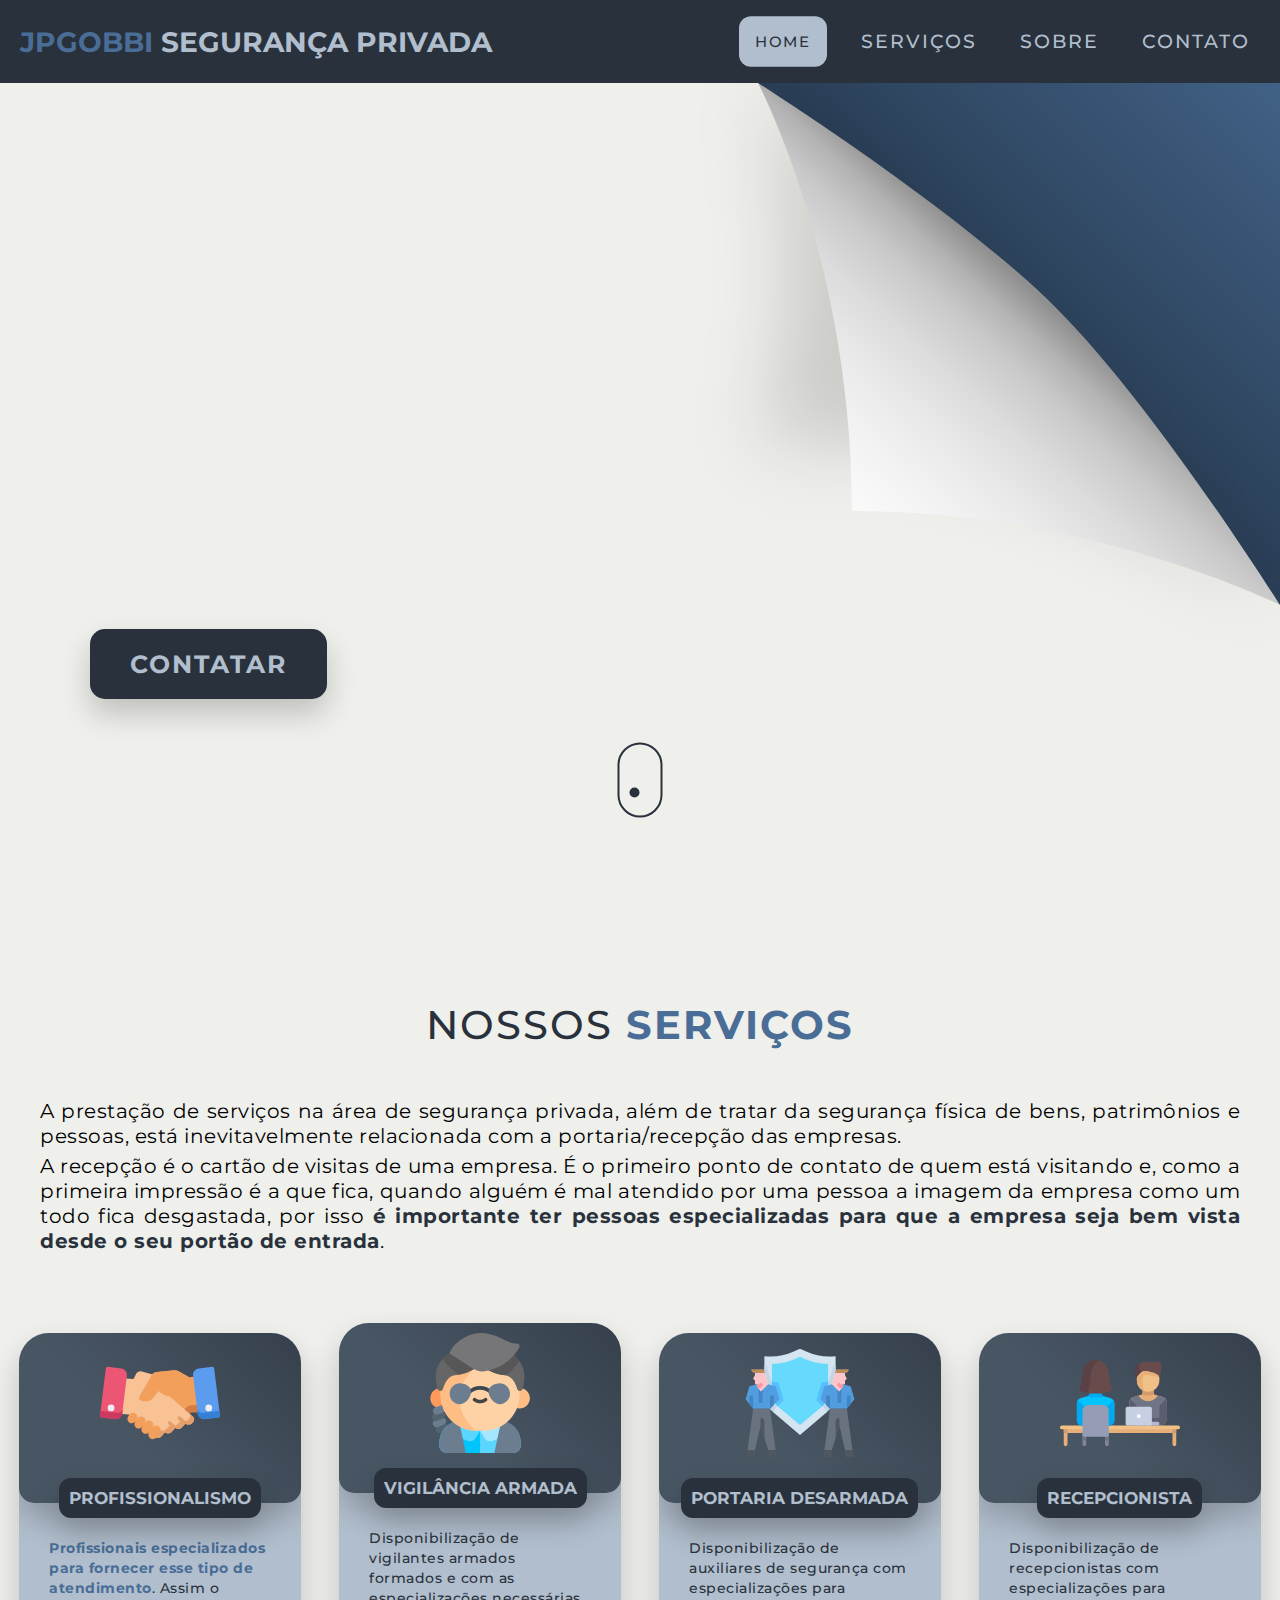
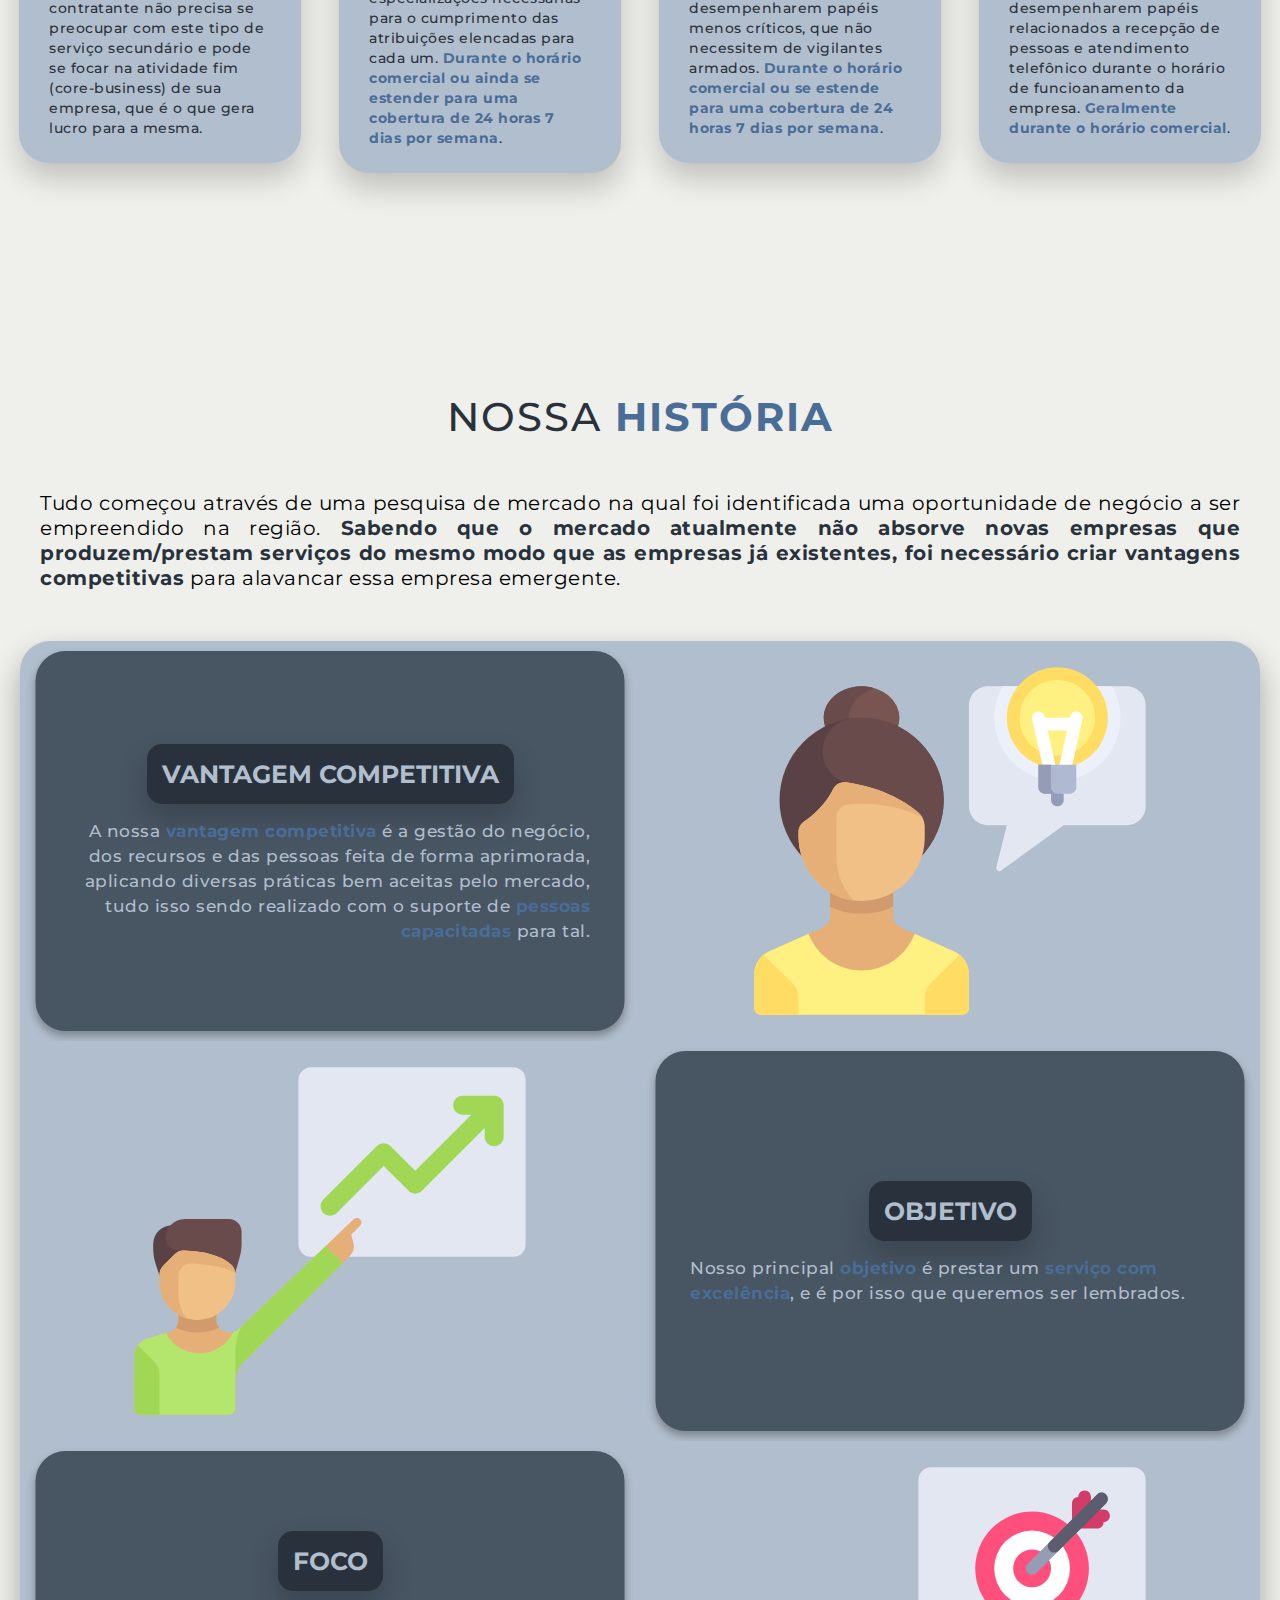
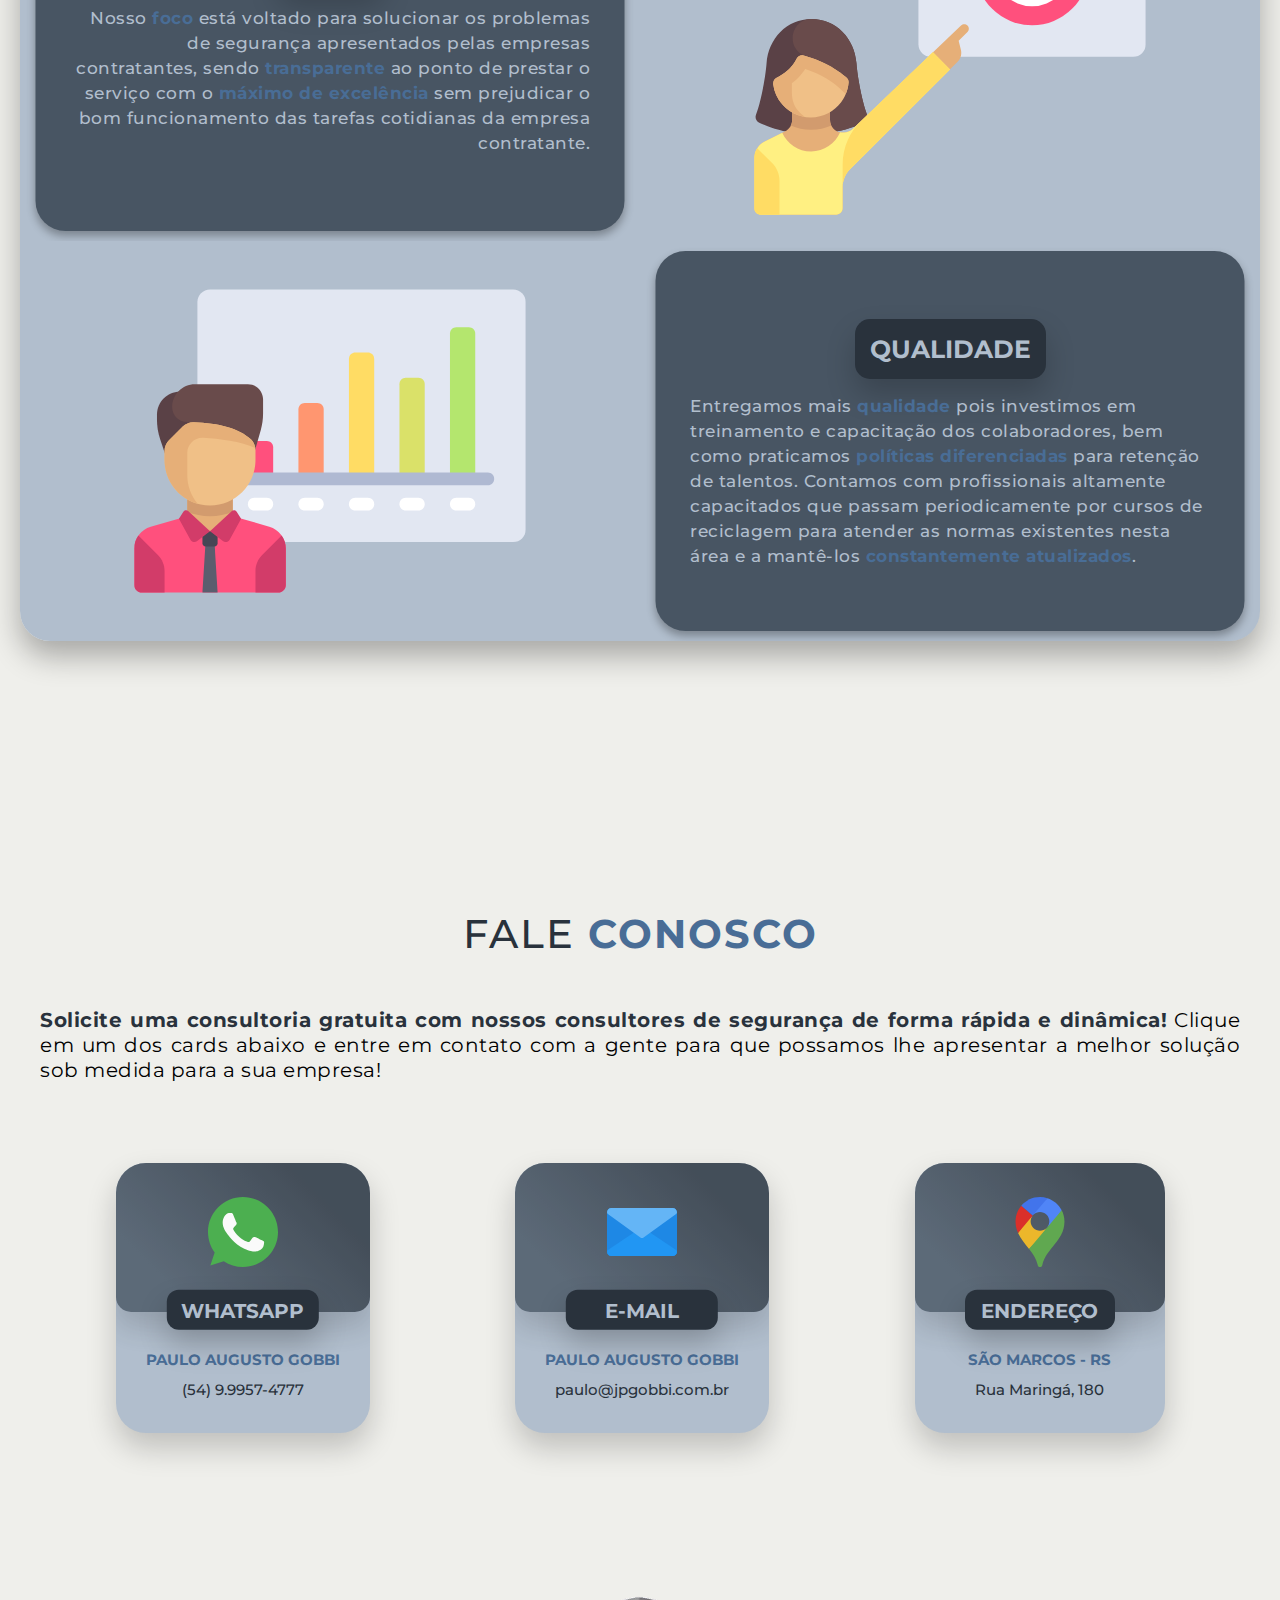
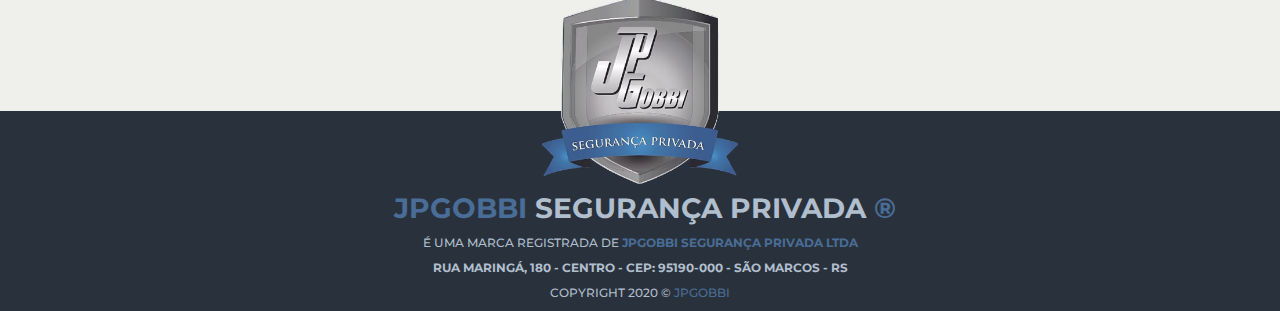
==== index.html @ e890be30 "Remoção de código." ====
<!DOCTYPE html>
    <html lang="PT-BR">
        <head>
            <meta charset="UTF-8"/>
            <meta name="viewport" content="width=device-width, initial-scale=1"/>
                <title> JPGOBBI Segurança Privada </title>
                    <link rel="stylesheet" type="text/css" href="./styles.css"/>
                    <link rel="icon" type="image/png" href="./images/jpgobbi_logo_withoutbg_cropped.png"/>
        </head>
        <body>
            <!-- Main Header Menu -->
            <section id="header">
                <div class="header container">
                    <div class="nav_bar">
                        <div class="brand"> <a id="brand_hero_link" href="#hero"> <h1 class="brand_title"><span class="brand_span">JPGOBBI</span> Segurança Privada</h1> </a> </div>
                        <div class="nav_list">
                            <div class="hamburger"> <div class="bar"> </div> </div>
                                <ul>
                                    <li class="nav_link"> <a id="hero_link" href="#hero" data-after="Home" class="active"> Home </a> </li>
                                    <li class="nav_link"> <a id="services_link" href="#services" data-after="Serviços"> Serviços </a> </li>
                                    <li class="nav_link"> <a id="projects_link" href="#projects" data-after="Sobre"> Sobre </a> </li>
                                    <li class="nav_link"> <a id="contact_link" href="#contact" data-after="Contato"> Contato </a> </li>
                                </ul>
                        </div>
                    </div>
                    <div class="progress_bar"> </div>
                </div>
            </section>
            <!-- End Main Header Menu -->
            <!-- Hero Section -->
            <section id="hero" class="content_section">
                <div class="hero container">
                    <div class="page_fold"></div>
                    <div>
                        <h1> Bem-vindo <span> </span> </h1>
                        <h1> ao site da <span> </span> </h1>
                        <h1> JPGOBBI <span> </span> </h1>
                            <a href="#contact" type="button" class="call_to_action"> Contatar </a>
                    </div>
                    <div class="middle"> <div class="mouse"> </div> </div>
                </div>
            </section>
            <!-- End Hero Section -->
            <!-- Service Section -->
            <section id="services" class="content_section">
                <div class="services container">
                    <div class="service_top">
                        <h1 class="section_title"> Nossos <span class="section_title_span">Serviços</span> </h1>
                            <p> A prestação de serviços na área de segurança privada, além de tratar da segurança física de bens, 
                            patrimônios e pessoas, está inevitavelmente relacionada com a portaria/recepção das empresas. </p>
                            <p> A recepção é o cartão de visitas de uma empresa. É o primeiro ponto de contato de quem está visitando 
                            e, como a primeira impressão é a que fica, quando alguém é mal atendido por uma pessoa a imagem da empresa 
                            como um todo fica desgastada, por isso <span class="services_description_span">é importante ter pessoas especializadas 
                            para que a empresa seja bem vista desde o seu portão de entrada</span>. </p>
                    </div>
                    <div class="service_bottom">
                        <div class="service_item">
                            <div class="item_icon icon_first"> </div>
                                <h2> Profissionalismo </h2>
                                    <p class="service_item_text"> <span class="service_text_span">Profissionais especializados para fornecer
                                    esse tipo de atendimento</span>. Assim o contratante não precisa se preocupar com este tipo de serviço 
                                    secundário e pode se focar na atividade fim (core-business) de sua empresa, que é o que gera lucro para a mesma. </p>
                        </div>
                        <div class="service_item">
                            <div class="item_icon icon_second"> </div>
                                <h2> Vigilância Armada </h2>
                                    <p class="service_item_text"> Disponibilização de vigilantes armados formados e com as especializações necessárias 
                                    para o cumprimento das atribuições elencadas para cada um. <span class="service_text_span">Durante o horário 
                                    comercial ou ainda se estender para uma cobertura de 24 horas 7 dias por semana</span>. </p>
                        </div>
                        <div class="service_item">
                            <div class="item_icon icon_third"> </div>
                                <h2> Portaria Desarmada </h2>
                                    <p class="service_item_text"> Disponibilização de auxiliares de segurança com especializações para desempenharem papéis 
                                    menos críticos, que não necessitem de vigilantes armados. <span class="service_text_span">Durante o horário comercial 
                                    ou se estende para uma cobertura de 24 horas 7 dias por semana</span>. </p>
                        </div>
                        <div class="service_item">
                            <div class="item_icon icon_four"> </div>
                                <h2> Recepcionista </h2>
                                    <p class="service_item_text"> Disponibilização de recepcionistas com especializações para desempenharem papéis relacionados a 
                                    recepção de pessoas e atendimento telefônico durante o horário de funcioanamento da empresa. <span class="service_text_span">
                                    Geralmente durante o horário comercial</span>. </p>
                        </div>
                    </div>
                </div>
            </section>
            <!-- End Service Section -->
            <!-- Projects Section -->
            <section id="projects" class="content_section">
                <div class="projects container">
                    <div class="projects_header">
                        <h1 class="section_title"> Nossa <span class="section_title_span">História</span> </h1>
                            <p> Tudo começou através de uma pesquisa de mercado na qual foi identificada uma oportunidade de negócio a ser empreendido na 
                            região.<span class="projects_description_span"> Sabendo que o mercado atualmente não absorve novas empresas que produzem/prestam 
                            serviços do mesmo modo que as empresas já existentes, foi necessário criar vantagens competitivas</span> para alavancar essa 
                            empresa emergente. </p>
                    </div>
                    <div class="all_projects">
                        <div class="project_item upleft_border upright_border">
                            <div class="project_info right">
                                <h1> Vantagem Competitiva </h1>
                                    <p> A nossa <span>vantagem competitiva</span> é a gestão do negócio, dos recursos e das pessoas feita de forma aprimorada, aplicando diversas
                                    práticas bem aceitas pelo  mercado, tudo isso sendo realizado com o suporte de <span>pessoas capacitadas</span> para tal. </p>
                            </div>
                            <div class="project_image"> <img src="./vectors/think.svg"/> </div>
                        </div>
                        <div class="project_item">
                            <div class="project_info">
                                <h1> Objetivo</h1>
                                    <p> Nosso principal <span>objetivo</span> é prestar um <span>serviço com excelência</span>, e é por isso que queremos ser lembrados. </p>
                            </div>
                            <div class="project_image"> <img src="./vectors/graph.svg"/> </div>
                        </div>
                        <div class="project_item">
                            <div class="project_info right">
                                <h1> Foco </h1>
                                    <p> Nosso <span>foco</span> está voltado para solucionar os problemas de segurança apresentados pelas empresas contratantes, sendo 
                                    <span>transparente</span> ao ponto de prestar o  serviço com o <span>máximo de excelência</span> sem prejudicar o bom funcionamento das 
                                    tarefas cotidianas da empresa contratante. </p>
                            </div>
                            <div class="project_image"> <img src="./vectors/target.svg"/> </div>
                        </div>
                        <div class="project_item downleft_border downright_border">
                            <div class="project_info">
                                <h1> Qualidade </h1>
                                    <p> Entregamos mais <span>qualidade</span> pois investimos em treinamento e capacitação dos colaboradores, bem como praticamos <span>políticas 
                                    diferenciadas</span> para retenção de talentos. Contamos com profissionais altamente capacitados que passam periodicamente por cursos de reciclagem 
                                    para atender as normas existentes nesta área e a mantê-los <span>constantemente atualizados</span>. </p>
                            </div>
                            <div class="project_image"> <img src="./vectors/analysis.svg"/> </div>
                        </div>
                    </div>
                </div>
            </section>
            <!-- End Projects Section -->
            <!-- Contact Section -->
            <section id="contact" class="content_section">
                <div class="contact container">
                    <div>
                        <h1 class="section_title"> Fale <span class="section_title_span">Conosco</span> </h1>
                            <p> <span class="contact_span">Solicite uma consultoria gratuita com nossos consultores de segurança de forma rápida e dinâmica!</span> Clique em um dos cards abaixo e entre 
                             em contato com a gente para que possamos lhe apresentar a melhor solução sob medida para a sua empresa! </p>
                    </div>
                    <div class="contact_items">
                        <a href="http://api.whatsapp.com/send?1=pt_BR&phone=5554999574777" target="_blank">
                            <div class="contact_item">
                                <div class="icon"> <img src="./icons/whatsapp.svg" width="100px"/> </div>
                                <div class="contact_info">
                                    <h1> WhatsApp </h1>
                                    <h2> Paulo Augusto Gobbi </h2>
                                    <h3> (54) 9.9957-4777 </h2>
                                </div>
                            </div>
                        </a>
                        <a href="mailto:paulo@jpgobbi.com.br" target="_blank">
                            <div class="contact_item">
                                <div class="icon"> <img src="./icons/email.svg" width="100px"/> </div>
                                <div class="contact_info">
                                    <h1> E-Mail </h1>
                                    <h2> Paulo Augusto Gobbi </h2>
                                    <h3> paulo@jpgobbi.com.br </h2>
                                </div>
                            </div>
                        </a>
                        <a href="https://www.google.com/maps/place/R.+Maring%C3%A1,+180,+S%C3%A3o+Marcos+-+RS,+95190-000,+Brazil/@-28.9712445,-51.0805789,17z/data=!4m5!3m4!1s0x951e93cb3fbd76ed:0x3ff33d966c0afc07!8m2!3d-28.9703998!4d-51.0786906?hl=en" target="_blank">
                            <div class="contact_item">
                                <div class="icon"> <img src="./icons/mapmarker.svg" width="100px"/> </div>
                                <div class="contact_info">
                                    <h1> Endereço </h1>
                                    <h2> São Marcos - RS </h2>
                                    <h3> Rua Maringá, 180 </h2>
                                </div>
                            </div>
                        </a>
                    </div>
                </div>
            </section>
            <!-- End Contact Section -->
            <!-- Footer -->
            <section id="footer">
                <div class="footer container">
                    <a href="#hero" id="emblem_link"> <div class="emblem"> </div> </a>
                    <div class="brand">
                        <h1 class="brand_title"> JPGOBBI <span class="brand_span">Segurança Privada</span> &#174; </h1>
                            <h2 class="brand_subtitle"> é uma marca registrada de <span class="brand_span"> JPGOBBI Segurança Privada LTDA </span> </h2>
                                <h3 class="company_address"> Rua Maringá, 180 - Centro - CEP: 95190-000 - São Marcos - RS </h3>
                                    <h4 class="copyright"> Copyright 2020 &copy; <span class="copy_company"> JPGOBBI </span> </h4>
                    </div>
                        <a href="http://www.facebook.com/jpgobbi" target="_blank" class="social_media_icon"> <i class="fab fa-facebook"></i> </a>
                </div>
            </section>
            <!-- End Footer -->
            <script type="text/javascript" src="./scripts.js"> </script>
        </body>
    </html>
---- styles.css ----
@import url('https://fonts.googleapis.com/css2?family=Montserrat:wght@300;400;500;700&display=swap');
/* Global CSS Parameters */
* { padding: 0; margin: 0; box-sizing: border-box; }
html { font-size: 10px; font-family: 'Montserrat', sans-serif; background-color: #EFEFEB; }
a { text-decoration: none; }
.container { min-height: 100vh; width: 100%; display: flex; align-items: center; justify-content: center; }
img { height: 100%; width: 100%; object-fit: cover; }
p { color: black; font-size: 1.5rem; margin-top: 5px; line-height: 2.5rem; font-weight: 300; letter-spacing: 0.05rem; text-align: justify; padding: 0px 20px; }
.section_title { font-size: 4rem; font-weight: 500; color: #29323C; margin-bottom: 50px; text-transform: uppercase; letter-spacing: 0.2rem; text-align: center; }
.section_title span.section_title_span { color: #496D96; font-weight: 700; }
.call_to_action { display: inline-block; padding: 15px 15px; color: #B1BECD; background-color: #29323C; box-shadow: 0px 15px 30px rgba(0, 0, 0, 0.2); font-size: 2rem; font-weight: 700; text-transform: uppercase; letter-spacing: 0.2rem; margin-top: 170px; border-radius: 15px; transition: 0.2s ease-in-out; transition-property: box-shadow, transform; transform: scale(1); }
.call_to_action:hover { box-shadow: 0px 0px 5px rgba(0, 0, 0, 0.2); transform: scale(0.95); }
div.brand h1.brand_title { font-size: 1.3rem; text-transform: uppercase; color: #B1BECD; margin-left: 10px; }
div.brand h1.brand_title span.brand_span { color: #496D96; }
.dontScroll { overflow: hidden; }
/* End Global CSS Parameters */
/* Main Header Menu */
section#header { position: fixed; z-index: 1000; left: 0px; top: 0px; width: 100vw; height: auto; transition: 0.3s ease-out; transition-property: top; transition-delay: 0.15s; }
section#header div.header { min-height: 60px; background-color: #29323C; transition: 0.6s ease; }
section#header div.header div.nav_bar { display: flex; align-items: center; justify-content: space-between; width: 100%; height: 100%; max-width: 1300px; padding: 10px 10px; }
section#header div.header div.nav_bar div.nav_list ul { list-style: none; position: absolute; background-image: linear-gradient(0deg, #485563 0%, #29323C 100%); width: 100vw; height: 100vh; left: 100%; top: 0%; display: flex; flex-direction: column; justify-content: center; align-items: center; z-index: 1; transition: 0.3s ease; transition-property: left; }
section#header div.header div.nav_bar div.nav_list ul.active { left: 0%; }
section#header div.header div.nav_bar div.nav_list ul a { font-size: 3rem; font-weight: 500; letter-spacing: 0.2rem; text-decoration: none; color: #B1BECD; text-transform: uppercase; padding: 20px; display: block; transition: 0.3s ease; transition-property: font-size, color; }
section#header div.header div.nav_bar div.nav_list ul a::after { content: attr(data-after); position: absolute; top: 50%; left: 50%; transform: translate(-50%, -50%) scale(0); color: rgba(240, 248, 255, 0.040); font-size: 6rem; letter-spacing: 50px; z-index: -1; }
section#header div.header div.nav_bar div.nav_list ul li:hover a { color: #496D96; font-size: 5rem; }
section#header div.header div.nav_bar div.nav_list ul li a.active { color: #496D96; font-size: 5rem; }
section#header div.header div.nav_bar div.nav_list ul li a.active::after { transform: translate(-50%, -50%) scale(1); letter-spacing: initial; }
section#header div.header div.nav_bar div.nav_list div.hamburger { height: 50px; width: 50px; display: inline-block; border: 3px solid #354b6c; border-radius: 50%; position: relative; display: flex; align-items: center; justify-content: center; z-index: 100; cursor: pointer; transform: scale(0.8); margin-right: 10px; }
section#header div.header div.nav_bar div.nav_list div.hamburger::after { position: absolute; content: ''; height: 100%; width: 100%; border-radius: 50%; border: 3px solid #B1BECD; animation: hamburger_puls 1s ease infinite; }
section#header div.header div.nav_bar div.nav_list div.hamburger div.bar { height: 2px; width: 25px; position: relative; background-color: #496D96; z-index: -1; }
section#header div.header div.nav_bar div.nav_list div.hamburger div.bar::after, section#header div.header div.nav_bar div.nav_list div.hamburger div.bar::before { content: ''; position: absolute; height: 100%; width: 100%; left: 0px; background-color: #B1BECD; transition: 0.3s ease; transition-property: top, bottom; }
section#header div.header div.nav_bar div.nav_list div.hamburger div.bar::after { top: 8px; }
section#header div.header div.nav_bar div.nav_list div.hamburger div.bar::before { bottom: 8px; }
section#header div.header div.nav_bar div.nav_list div.hamburger.active div.bar::before { bottom: 0px; }
section#header div.header div.nav_bar div.nav_list div.hamburger.active div.bar::after { top: 0px; }
section#header div.header div.progress_bar { background-color: #29323C; height: 10px; width: 0; position: fixed; left: 0px; bottom: 0px; border-top-right-radius: 5px; }
/* End Main Header Menu */
/* Hero Section */
section#hero div.hero { max-width: 1200px; margin: 0px auto; padding: 0px 50px; justify-content: flex-start; }
section#hero div.hero div.page_fold { height: 230px; width: 230px; position: absolute; top: 70px; right: 0px; background-image: url(./vectors/Page-Turner.svg); background-repeat: no-repeat; transform: rotate(90deg); background-size: 100%; z-index: -1; }
 /* background by SVGBackgrounds.com */
section#hero div.hero div h1 { display: block; width: fit-content; font-size: 3.8rem; position: relative; top: 150px; color: transparent; animation: text_reveal 0.5s ease forwards; animation-delay: 1s; }
section#hero div.hero div h1:nth-child(1) { animation-delay: 1s; }
section#hero div.hero div h1:nth-child(2) { animation-delay: 2s; }
section#hero div.hero div h1:nth-child(3) { animation: text_reveal_name 0.5s ease forwards; animation-delay: 3s; }
section#hero div.hero div h1 span { position: absolute; top: 0px; left: 0px; height: 100%; width: 0%; background-color: #EFEFEB; animation: text_reveal_box 1s ease; animation-delay: 0.5s; }
section#hero div.hero div h1:nth-child(1) span { animation-delay: 0.5s; }
section#hero div.hero div h1:nth-child(2) span { animation-delay: 1.5s; }
section#hero div.hero div h1:nth-child(3) span { animation-delay: 2.5s; }
section#hero div.hero div.middle { position: absolute; left: 50px; top: 120px; }
section#hero div.hero div.middle div.mouse { width: 45px; height: 75px; }
section#hero div.hero div.middle div.mouse::before { content: ''; width: 15px; height: 15px; position: absolute; left: 50%; transform: translateX(-50%); bottom: 20px; margin-left: -8px; cursor: pointer; background-color: #29323C; border-radius: 50%; animation: mouse_scroll 1.7s cubic-bezier(0.75, -0.95, 0.25, 0.5) infinite; }
/* End Hero Section */
/* Services Section */
section#services div.services div.service_top h1.section_title { font-size: 2.6rem; }
section#services div.services { flex-direction: column; text-align: center; max-width: 1400px; margin: 0px auto; padding: 100px 0px; }
section#services div.services div.service_top { max-width: 1400px; margin: 0px auto; }
section#services div.services div.service_top p { padding: 0px 30px; font-weight: 400; }
section#services div.services div.service_top p span.services_description_span { color: #29323C; font-weight: 700; }
section#services div.services div.service_bottom { display: flex; align-items: center; justify-content: center; flex-wrap: wrap; margin-top: 50px; max-width: 1300px; }
section#services div.services div.service_bottom div.service_item { flex-basis: 80%; display: flex; align-items: flex-start; justify-content: center; flex-direction: column; background-color: #B1BECD; box-shadow: 0px 15px 30px rgba(0, 0, 0, 0.2); padding: 10px; border-radius: 30px; margin: 10px 5%; position: relative; z-index: 1; overflow: hidden; }
section#services div.services div.service_bottom div.service_item p.service_item_text { color: #29323C;  font-size: 1.3rem; line-height: 2rem; font-weight: 500; text-align: left; margin-bottom: 15px; }
section#services div.services div.service_bottom div.service_item p.service_item_text span.service_text_span { color: #496D96; font-weight: 700; }
section#services div.services div.service_bottom div.service_item::after { content: ''; width: 100%; height: 170px; background-image: linear-gradient(45deg, #485563 40%, #29323C 140%); position: absolute; left: 0px; top: 0px; border-bottom-left-radius: 15px; border-bottom-right-radius: 15px; box-shadow: 0px 15px 30px rgba(0, 0, 0, 0.2); z-index: -1; }
section#services div.services div.service_bottom div.service_item div.item_icon { width: 120px; height: 120px; margin-left: auto; margin-right: auto; margin-top: 0px; margin-bottom: 15px; z-index: 2; }
section#services div.services div.service_bottom div.service_item div.icon_first { background-image: url(./vectors/handshake.svg); background-size: cover; background-position: center; background-repeat: no-repeat; }
section#services div.services div.service_bottom div.service_item div.icon_second { background-image: url(./vectors/armed_guard.svg); background-size: contain; background-position: center; background-repeat: no-repeat; }
section#services div.services div.service_bottom div.service_item div.icon_third { background-image: url(./vectors/unarmed_guard.svg); background-size: cover; background-position: center; background-repeat: no-repeat; }
section#services div.services div.service_bottom div.service_item div.icon_four { background-image: url(./vectors/recepcionist.svg); background-size: cover; background-position: center; background-repeat: no-repeat; }
section#services div.services div.service_bottom div.service_item h2 { font-size: 1.6rem; margin: auto; color: #B1BECD; margin-bottom: 15px; text-transform: uppercase; z-index: 2; background-color: #29323C; padding: 10px; border-radius: 12px; box-shadow: 0px 15px 30px rgba(0, 0, 0, 0.2); }
/* End Services Section */
/* Projects Section */
section#projects div.projects div.projects_header h1.section_title { font-size: 2.6rem; }
section#projects div.projects div.projects_header { max-width: 1400px; margin: 0px auto; }
section#projects div.projects div.projects_header p { padding: 0px 30px; font-weight: 400; }
section#projects div.projects div.projects_header p span.projects_description_span { color: #29323C; font-weight: 700; }
section#projects div.projects { flex-direction: column; max-width: 1400px; margin: 0px auto; padding: 100px 0px;  }
section#projects div.projects div.all_projects { display: flex; align-items: center; justify-content: center; flex-direction: column; margin-top: 50px; background: transparent; }
section#projects div.projects div.all_projects div.project_item { display: flex; align-items: center; justify-content: center; flex-direction: column; width: 80%; margin: 20px auto; overflow: hidden; border-radius: 30px; box-shadow: 0px 15px 30px rgba(0, 0, 0, 0.2); }
section#projects div.projects div.all_projects div.project_item div.project_info { padding: 10px; flex-basis: 50%; height: 100%; display: flex; align-items: flex-start; justify-content: center; flex-direction: column; background-color: #485563; }
section#projects div.projects div.all_projects div.project_item div.project_info h1 { font-size: 1.5rem; font-weight: 700; margin-left: 15px; margin-top: 15px; margin-bottom: 15px; text-transform: uppercase; color: #B1BECD; background-color: #29323C; padding: 15px; border-radius: 15px; margin-left: auto; margin-right: auto; box-shadow: 0px 15px 30px rgba(0, 0, 0, 0.2); }
section#projects div.projects div.all_projects div.project_item div.project_info p { font-weight: 500; font-size: 1.3rem; color: #B1BECD; line-height: 2.3rem; text-align: left; margin-bottom: 15px; }
section#projects div.projects div.all_projects div.project_item div.project_info p span {  color: #496D96; font-weight: 700; }
section#projects div.projects div.all_projects div.project_item div.project_image { flex-basis: 50%; height: 300px; width: 100%; overflow: hidden; position: relative; background-color: #B1BECD; padding: 20px; display: flex; justify-content: center; align-items: center; position: relative; z-index: 1; }
section#projects div.projects div.all_projects div.project_item div.project_image::after { content: ''; width: 100%; height: 10%; background-color: #485563; position: absolute; left: 0px; top: 0px; z-index: -1; border-bottom-left-radius: 30px; border-bottom-right-radius: 30px; box-shadow: 0px 15px 30px rgba(0, 0, 0, 0.2); }
section#projects div.projects div.all_projects div.project_item div.project_image img { transition: 0.3s ease; transition-property: transform; width: 90%; height: auto; transform: scale(0.8); bottom: 0px;  }
section#projects div.projects div.all_projects div.project_item:hover div.project_image img { transform: scale(0.95); }
/* End Projects Section */
/* Contact Section */
section#contact div.contact div h1.section_title { font-size: 2.6rem; }
section#contact div.contact { flex-direction: column; max-width: 1400px; margin: 0px auto; margin-bottom: 50px; }
section#contact div.contact div p { max-width: 1400px; padding: 0px 30px; font-weight: 400;  }
section#contact div.contact div p span.contact_span { color: #29323C; font-weight: 700; }
section#contact div.contact div.contact_items { max-width: 1300px; min-width: 320px; margin: 50px auto; display: flex; flex-direction: column; justify-content: center; align-items: center; }
section#contact div.contact div.contact_items div.contact_item { min-width: 250px; min-height: 270px; padding: 20px; text-align: center; border-radius: 30px; padding: 30px; margin: 30px; display: flex; justify-content: center; align-items: center; flex-direction: column; box-shadow: 0px 15px 30px rgba(0, 0, 0, 0.2); transition: 0.3s ease; transition-property: box-shadow; background-color: #B1BECD; position: relative; z-index: -1; overflow: hidden; transform: scale(1); transition-property: box-shadow, transform; }
section#contact div.contact div.contact_items div.contact_item::after { content: ''; position: absolute; left: 0px; top: 0px; height: 55%; width: 100%; background-image: linear-gradient(45deg, #485563 20%, #29323C 80%); border-bottom-left-radius: 15px; border-bottom-right-radius: 15px; box-shadow: 0px 15px 30px rgba(0, 0, 0, 0.2); opacity: 0.8; z-index: -1;  }
section#contact div.contact div.contact_items a:hover div.contact_item { box-shadow: 0px 0px 5px rgba(0, 0, 0, 0.2); transform: scale(0.95); }
section#contact div.contact div.contact_items div.contact_item div.icon { width: 70px; margin: 0 auto; margin-bottom: 10px; transition: 0.3s ease; transition-property: transform; }
section#contact div.contact div.contact_items a:hover div.contact_item div.icon { transform: scale(1.3); }
section#contact div.contact div.contact_items div.contact_item div.contact_info h1 { font-size: 2rem; font-weight: 700; color: #B1BECD; margin-bottom: 40px; text-transform: uppercase; position: absolute; left: 50%; top: 55%; transform: translate(-50%, -55%); z-index: 2; }
section#contact div.contact div.contact_items div.contact_item div.contact_info::after { content: ''; width: 60%; height: 15%; background-color: #29323C; position: absolute; bottom: 0; left: 50%; top: 55%; transform: translate(-50%, -55%); z-index: 1; border-radius: 12px; box-shadow: 0px 15px 30px rgba(0, 0, 0, 0.2); }
section#contact div.contact div.contact_items div.contact_item div.contact_info h2 { font-size: 1.5rem; line-height: 2rem; text-transform: uppercase; font-weight: 700; color: #496D96; margin-top: 70px; }
section#contact div.contact div.contact_items div.contact_item div.contact_info h3 { font-size: 1.5rem; color: #29323C; font-weight: 500; margin-top: 10px; }
/* End Contact Section */
/* Footer Section */
section#footer {background-color: #29323C; display: flex; flex-direction: column; }
section#footer a#emblem_link div.emblem { width: 150px; height: 150px; background-image: url('./images/jpgobbi_logo_withoutbg_cropped.png'); background-repeat: no-repeat; background-position: center; background-size: 100%; position: absolute; left: 50%; top: -80px; transform: translateX(-50%); margin: auto; z-index: 3; }
section#footer div.footer { min-height: 170px; flex-direction: column; justify-content: center; align-items: center; position: relative; z-index: 1;}
section#footer div.footer div.brand { position: absolute; top: 80px; text-align: center; margin: auto; }
section#footer div.footer div.brand h1.brand_title { color: #496D96; margin-bottom: 10px; font-weight: 700; }
section#footer div.footer div.brand h1.brand_title span.brand_span { color: #B1BECD; }
section#footer div.footer div.brand h2.brand_subtitle { font-size: 0.8rem; text-transform: uppercase; font-weight: 500; color: #B1BECD; margin-bottom: 10px; }
section#footer div.footer div.brand h2.brand_subtitle span.brand_span { color: #496D96; font-weight: 700; }
section#footer div.footer div.brand h3.company_address { font-size: 0.8rem; color: #B1BECD; text-transform: uppercase; margin-bottom: 10px; }
section#footer div.footer div.brand h4.copyright { font-size: 1rem; font-weight: 500; text-transform: uppercase; color: #B1BECD; }
section#footer div.footer div.brand h4.copyright span.copy_company { color: #496D96; }
section#footer div.footer a.social_media_icon i { font-size: 5rem; position: absolute; top: 20px; right: 20px; color: #3B5998; text-shadow: 0px 15px 25px rgba(0, 0, 0, 0.2); transition: all 0.3s; }
section#footer div.footer a.social_media_icon i:hover { transform: scale(0.8); text-shadow: 0px 0px 5px rgba(0, 0, 0, 0.5); }
/* End Footer Section */
/* General Keyframes */
    @keyframes hamburger_puls { 0% { opacity: 1; transform: scale(1); } 100% { opacity: 0; transform: scale(1.4); } }
    @keyframes text_reveal_box { 50% { width: 100%; left: 0%; } 100% { width: 0%; left: 100%; } }
    @keyframes text_reveal { 100% { color: #29323C; } }
    @keyframes text_reveal_name { 100% { color: #496D96; font-weight: 700; } }
    @keyframes mouse_scroll { 0% { opacity: 0; transform: translateY(0) scale(0.5); } 10% { opacity: 1; transform: translateY(3px) scale(1); } 100% { opacity: 0; transform: translateY(-40px) scale(0.5); } }
/* End General Keyframes */
/* Media Query For Tablet */
@media only screen and (min-width: 768px) {
    /* Main Header Menu */
    div.brand h1.brand_title { font-size: 2.8rem; }
    section#header div.header div.nav_bar div.nav_list ul a { font-size: 6rem; }
    section#header div.header div.nav_bar div.nav_list ul a::after { font-size: 14rem; }
    section#header div.header div.nav_bar div.nav_list ul li:hover a { font-size: 9rem; }
    section#header div.header div.nav_bar div.nav_list ul li a.active { font-size: 9rem; }
    section#header div.header div.nav_bar div.nav_list div.hamburger { width: 80px; height: 80px; }
    section#header div.header div.nav_bar div.nav_list div.hamburger div.bar { width: 45px; }
    section#header div.header div.nav_bar div.nav_list div.hamburger div.bar::after { top: 12px; }
    section#header div.header div.nav_bar div.nav_list div.hamburger div.bar::before { bottom: 12px; }
    /* End Main Header Menu */
    /* Hero Section */
    section#hero div.hero div.page_fold { height: 420px; width: 420px; position: absolute; top: 100px; right: 0px; background-image: url(./vectors/Page-Turner.svg); background-repeat: no-repeat; transform: rotate(90deg); background-size: 100%; z-index: -1; }
    .call_to_action { font-size: 2.5rem; padding: 20px 40px; }
    section#hero div.hero div h1 { font-size: 7rem; }
    section#hero div.hero div.middle { position: absolute; left: 50%; top: 90%; transform: translate(-50%, -90%); }
    section#hero div.hero div.middle div.mouse { border: none; border-radius: 25px; cursor: pointer; }
    section#hero div.hero div.middle div.mouse::before { width: 10px; height: 10px; left: 25px; }
        @keyframes mouse_scroll { 0% { opacity: 0; transform: translateY(0) scale(0.4); } 10% { opacity: 1; transform: translateY(2px) scale(1.2); } 100% { opacity: 0; transform: translateY(-40px) scale(0.4); } }
    /* End Hero Section */
    /* Services Section */
    section#services div.services div.service_top h1.section_title { font-size: 4rem; }
    section#services div.services div.service_top p { font-size: 1.6rem; padding: 0px 40px; }
    section#services div.services div.service_bottom div.service_item { flex-basis: 45%; margin: 2.5%; }
    section#services div.services div.service_bottom div.service_item p.service_item_text { font-size: 1.4rem; }
    section#services div.services div.service_bottom div.service_item h2 { font-size: 2rem; }
    /* End Services Section */
    /* Projects Section */
    section#projects div.projects div.projects_header h1.section_title { font-size: 4rem; }
    section#projects div.projects div.projects_header p { font-size: 1.6rem; padding: 0px 40px;}
    section#projects div.projects div.all_projects { margin: 20px; background-color: transparent; border-radius: 30px; box-shadow: 0px 15px 30px rgba(0, 0, 0, 0.3); margin-top: 50px; }
    section#projects div.projects div.all_projects div.project_item { flex-direction: row; background: transparent; border-radius: 0px; box-shadow: none;}
    section#projects div.projects div.all_projects div.project_item:nth-child(even) { flex-direction: row-reverse; }
    section#projects div.projects div.all_projects div.project_item { height: 100%; margin: 0px; width: 100%; }
    section#projects div.projects div.all_projects div.project_item.upleft_border { border-top-left-radius: 30px; }
    section#projects div.projects div.all_projects div.project_item.upright_border { border-top-right-radius: 30px; }
    section#projects div.projects div.all_projects div.project_item.downleft_border { border-bottom-left-radius: 30px; }
    section#projects div.projects div.all_projects div.project_item.downright_border { border-bottom-right-radius: 30px; }
    section#projects div.projects div.all_projects div.project_item div.project_info { height: 400px; border-radius: 0px; background-color: #B1BECD; position: relative; z-index: -1; }
    section#projects div.projects div.all_projects div.project_item div.project_info::after { content: ''; width: 95%; height: 95%; background-color: #485563; position: absolute; top: 50%; left: 50%; transform: translate(-50%, -50%); z-index: 1; border-radius: 30px; box-shadow: 0px 5px 8px rgba(0, 0, 0, 0.3); }
    section#projects div.projects div.all_projects div.project_item div.project_info h1 { font-size: 2.2rem; position: relative; top: 5px; z-index: 2; }  
    section#projects div.projects div.all_projects div.project_item div.project_info p { font-size: 1.5rem; line-height: 2.5rem; position: relative; z-index: 2; }
    section#projects div.projects div.all_projects div.project_item div.project_info p span { color: #496D96; }
    section#projects div.projects div.all_projects div.project_item div.project_info.right p { text-align: right; }
    section#projects div.projects div.all_projects div.project_item div.project_image { height: 400px; display: flex; justify-content: center; align-items: center; box-shadow: none; }
    section#projects div.projects div.all_projects div.project_item div.project_image::after { display: none; height: 100%; width: 50%; border-radius: 0px; }
    section#projects div.projects div.all_projects div.project_item div.project_image img { transition: 0.3s ease; transition-property: transform; width: 90%; height: auto; transform: scale(0.90); }
    section#projects div.projects div.all_projects div.project_item:hover div.project_image img { transform: scale(0.70); }
    /* End Projects Section */
    /* Contact Section */
    section#contact div.contact div h1.section_title { font-size: 4rem; }
    section#contact div.contact div p { font-size: 1.6rem; padding: 0px 40px; }
    section#contact div.contact div.contact_items { margin-top: 70px; flex-direction: row; flex-wrap: wrap; }
    /* End Contact Section */
    /* Footer Section */
    section#footer div.footer { min-height: 200px; }
    section#footer div.footer div.brand h2.brand_subtitle { font-size: 1.2rem; }
    section#footer div.footer div.brand h3.company_address { font-size: 1.2rem; }
    section#footer div.footer div.brand h4.copyright { font-size: 1.2rem; }
    section#footer div.footer a.social_media_icon i { font-size: 7rem; }
    /* End Footer Section */
}
/* End Media Query For Tablet */
/* Media Query For Desktop */
@media only screen and (min-width: 1200px) {
    /* Main Header Menu */
    section#header div.header div.nav_bar div.nav_list ul { position: initial; display: block; height: auto; width: fit-content; background-image: none; }
    section#header div.header div.nav_bar div.nav_list ul a::after { display: none; }
    section#header div.header div.nav_bar div.nav_list ul li { display: inline-block; }
    section#header div.header div.nav_bar div.nav_list ul li a { font-size: 1.9rem; border-radius: 15px; transition: 0.25s ease-in-out; transition-property: color, background-color, transform; }
    section#header div.header div.nav_bar div.nav_list ul li { font-size: 1.9em; transform: scale(1); }
    section#header div.header div.nav_bar div.nav_list ul li:hover a { font-size: 1.9rem; color: #29323C; background-color: #B1BECD; border-radius: 15px; transform: scale(0.80); }
    section#header div.header div.nav_bar div.nav_list ul li a.active { font-size: 1.9rem; color: #29323C; background-color: #B1BECD; border-radius: 15px; transform: scale(0.80); }
    section#header div.header div.nav_bar div.nav_list div.hamburger { display: none; }
    section#header div.header div.progress_bar { height: 10px; transition: 0.15s ease; transition-delay: 0.1s; }
    /* End Main Header Menu */
    /* Section Home */
    section#hero div.hero div.page_fold { height: 600px; width: 600px; position: absolute; top: 83px; right: 0px; background-image: url(./vectors/Page-Turner.svg); background-repeat: no-repeat; transform: rotate(90deg); background-size: 100%; z-index: -1; }
    section#hero div.hero div.middle { position: absolute; left: 50%; top: 90%; transform: translate(-50%, -90%); }
    section#hero div.hero div.middle div.mouse { border: 2px solid #29323C; border-radius: 25px; cursor: pointer; }
    section#hero div.hero div.middle div.mouse::before { width: 10px; height: 10px; left: 25px; }
        @keyframes mouse_scroll { 0% { opacity: 0; transform: translateY(0) scale(0.5); } 10% { opacity: 1; transform: translateY(-23px) scale(1); } 100% { opacity: 0; transform: translateY(14px) scale(0.5); } }
    /* End Section Home */
    /* Services Section */
    section#services div.services div.service_top p { font-size: 2rem; }
    section#services div.services div.service_bottom div.service_item { flex-basis: 22%; margin: 1.5%; }
    section#services div.services div.service_bottom div.service_item h2 { font-size: 1.7rem; }
    /* End Services Section */
    /* Projects Section */ 
    section#projects div.projects div.projects_header p { font-size: 2rem;  }
    section#projects div.projects div.all_projects div.project_item div.project_info h1 { font-size: 2.5rem; } 
    section#projects div.projects div.all_projects div.project_item div.project_info p { font-size: 1.7rem; line-height: 2.5rem; padding: 0px 40px; }
    section#projects div.projects div.all_projects div.project_item div.project_image img { transform: scale(0.75); box-shadow: none; }
    section#projects div.projects div.all_projects div.project_item:hover div.project_image img { transform: scale(0.65); }
    /* End Projects Section */
    /* Contact Section */
    section#contact div.contact div p { font-size: 2rem; padding: 0px 40px; }
    section#contact div.contact { flex-direction: column; padding: 100px 0px; align-items: center; justify-content: center; min-width: 20vh; }
    section#contact div.contact div.contact_items { width: 100%; display: flex; flex-direction: row; justify-content: space-evenly; align-items: center; margin: 50px; }
    /* End Contact Section */
    /* Footer Section */
    section#footer a#emblem_link div.emblem { width: 200px; height: 200px; top: -120px; }
    /* End Footer Section */
}
/* End Media Query For Desktop */
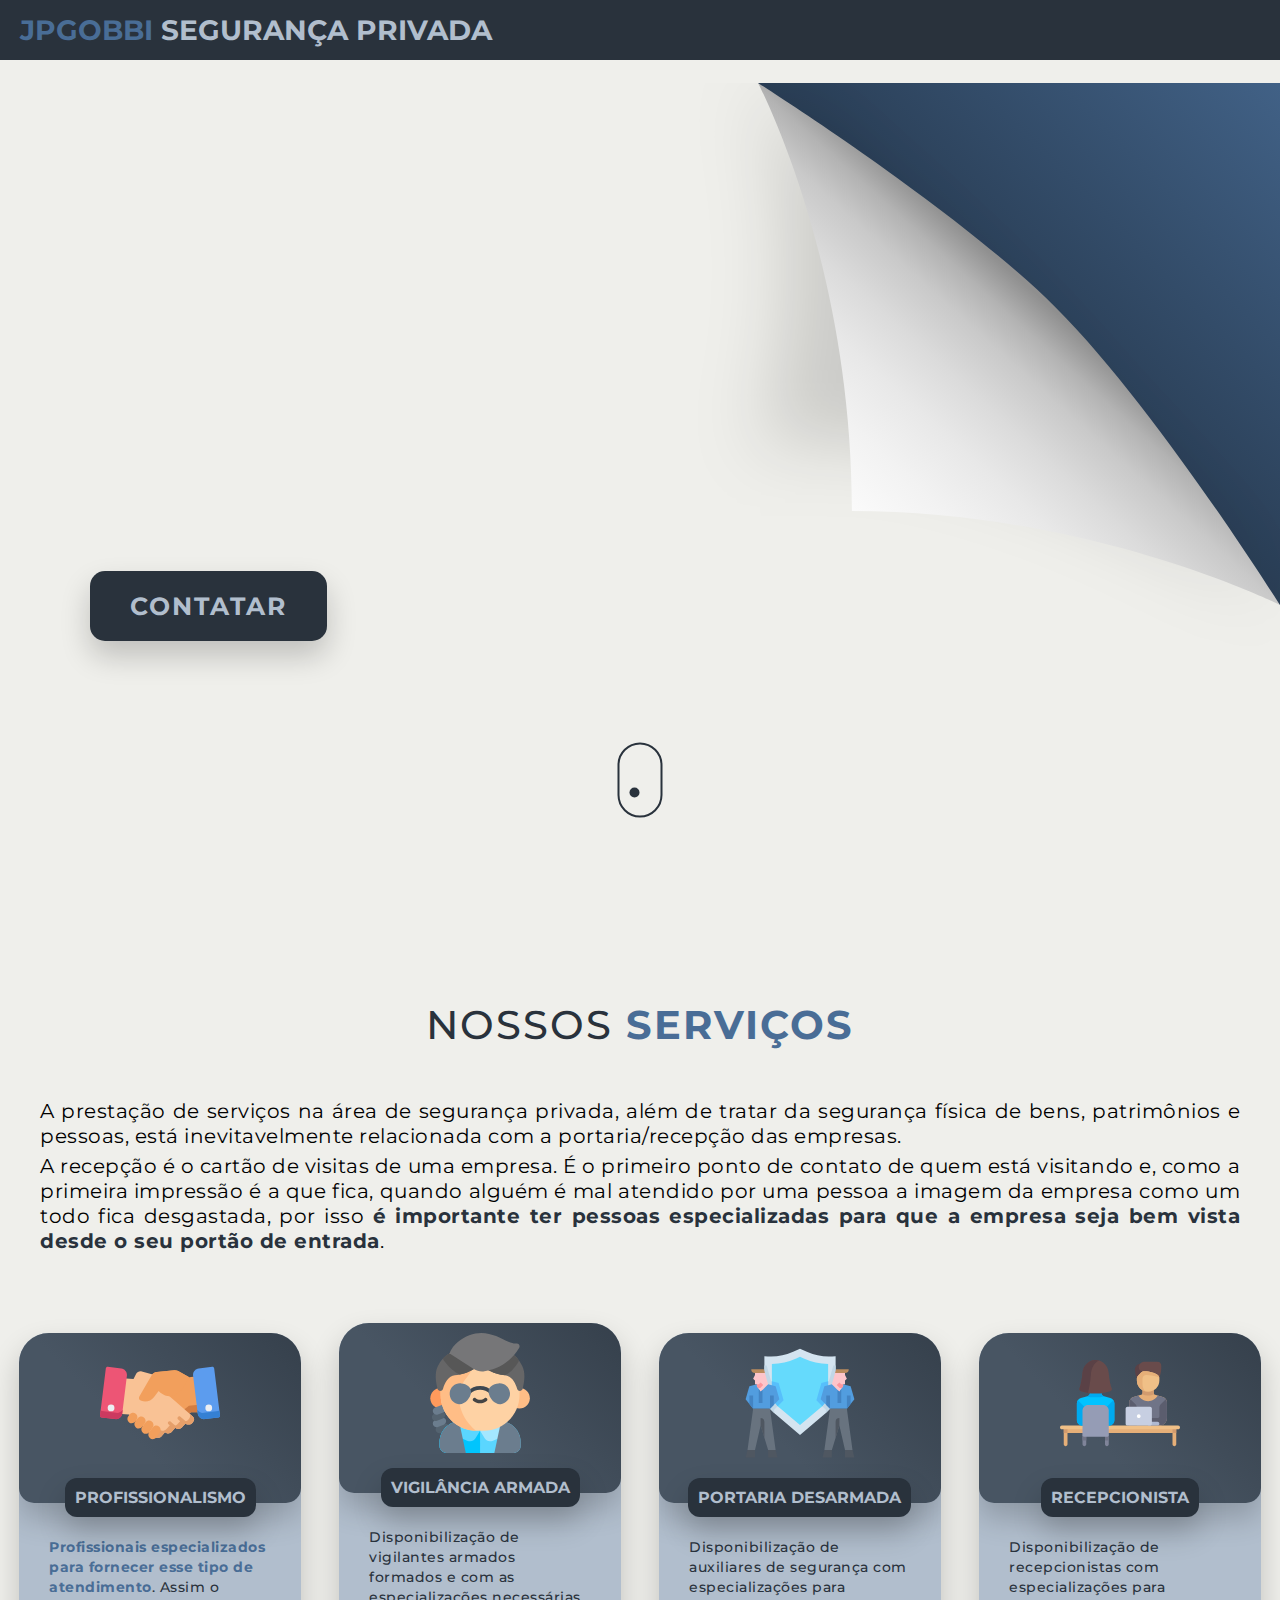
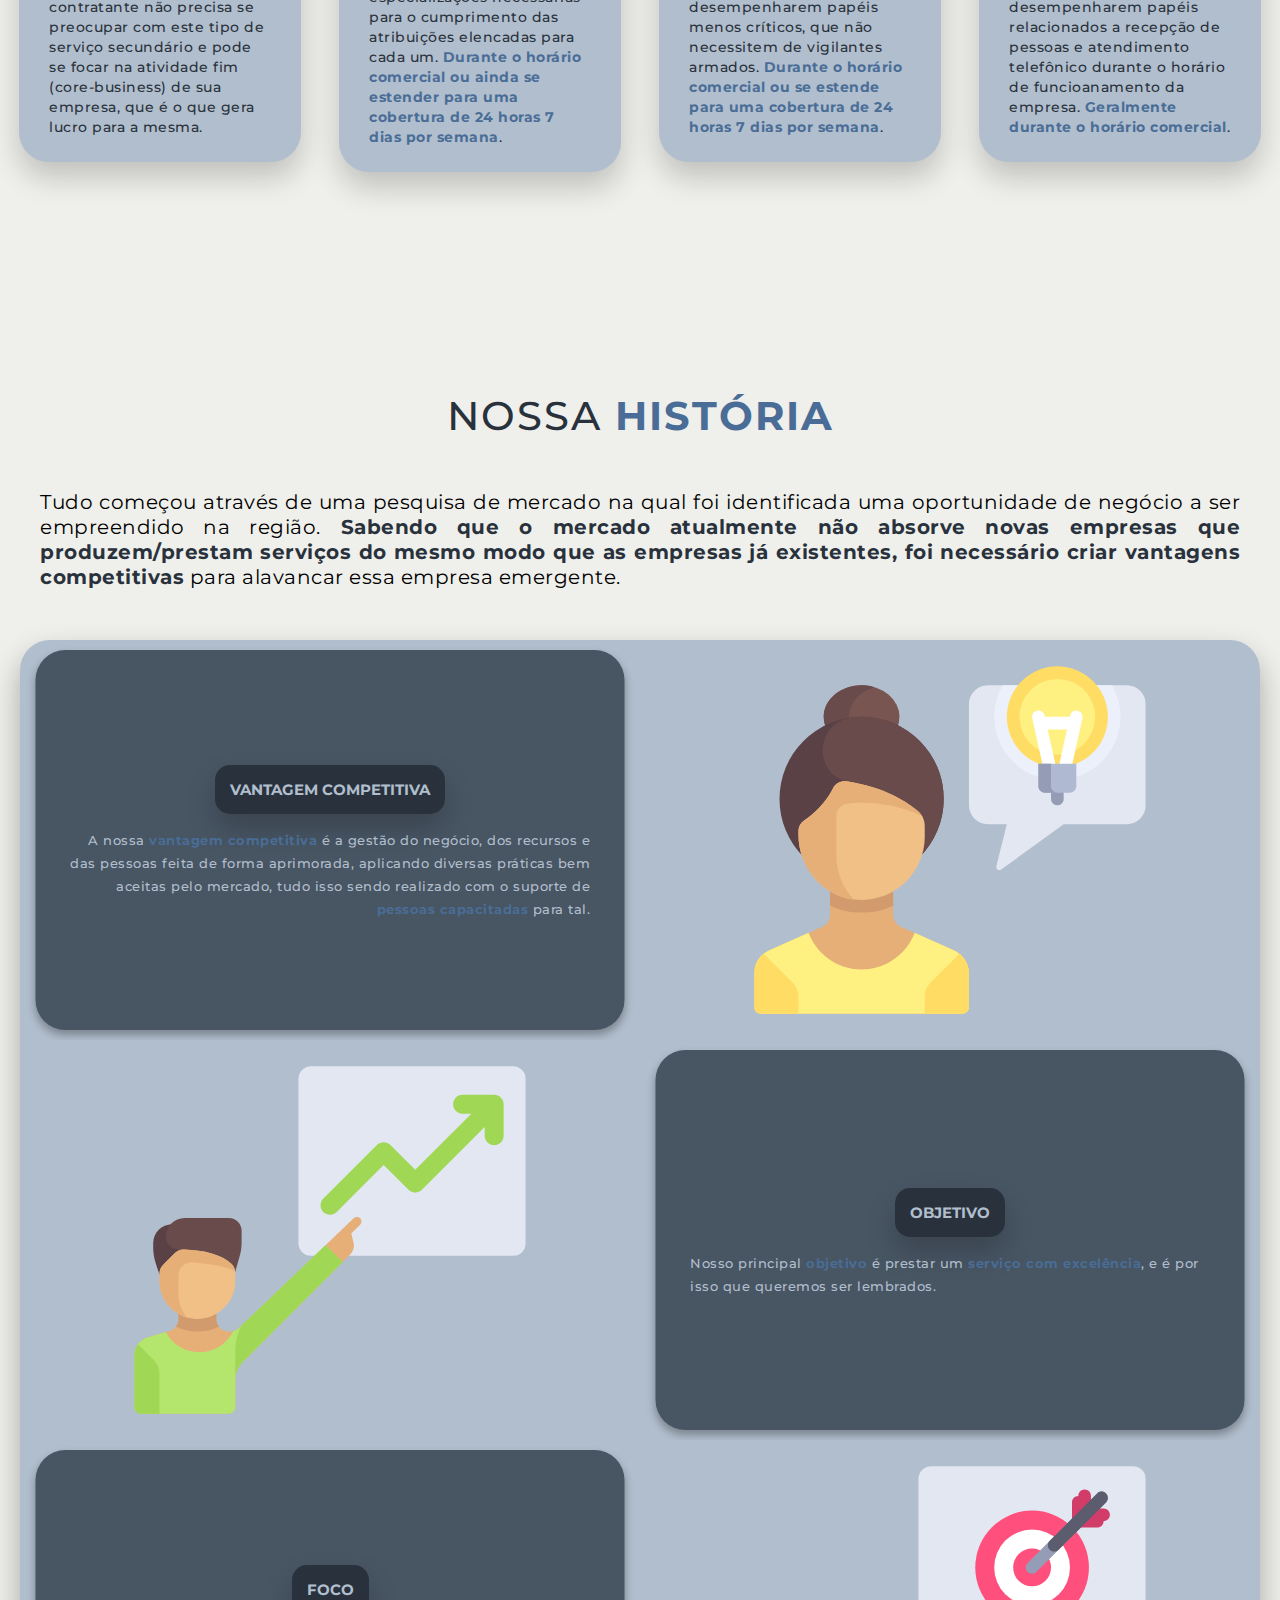
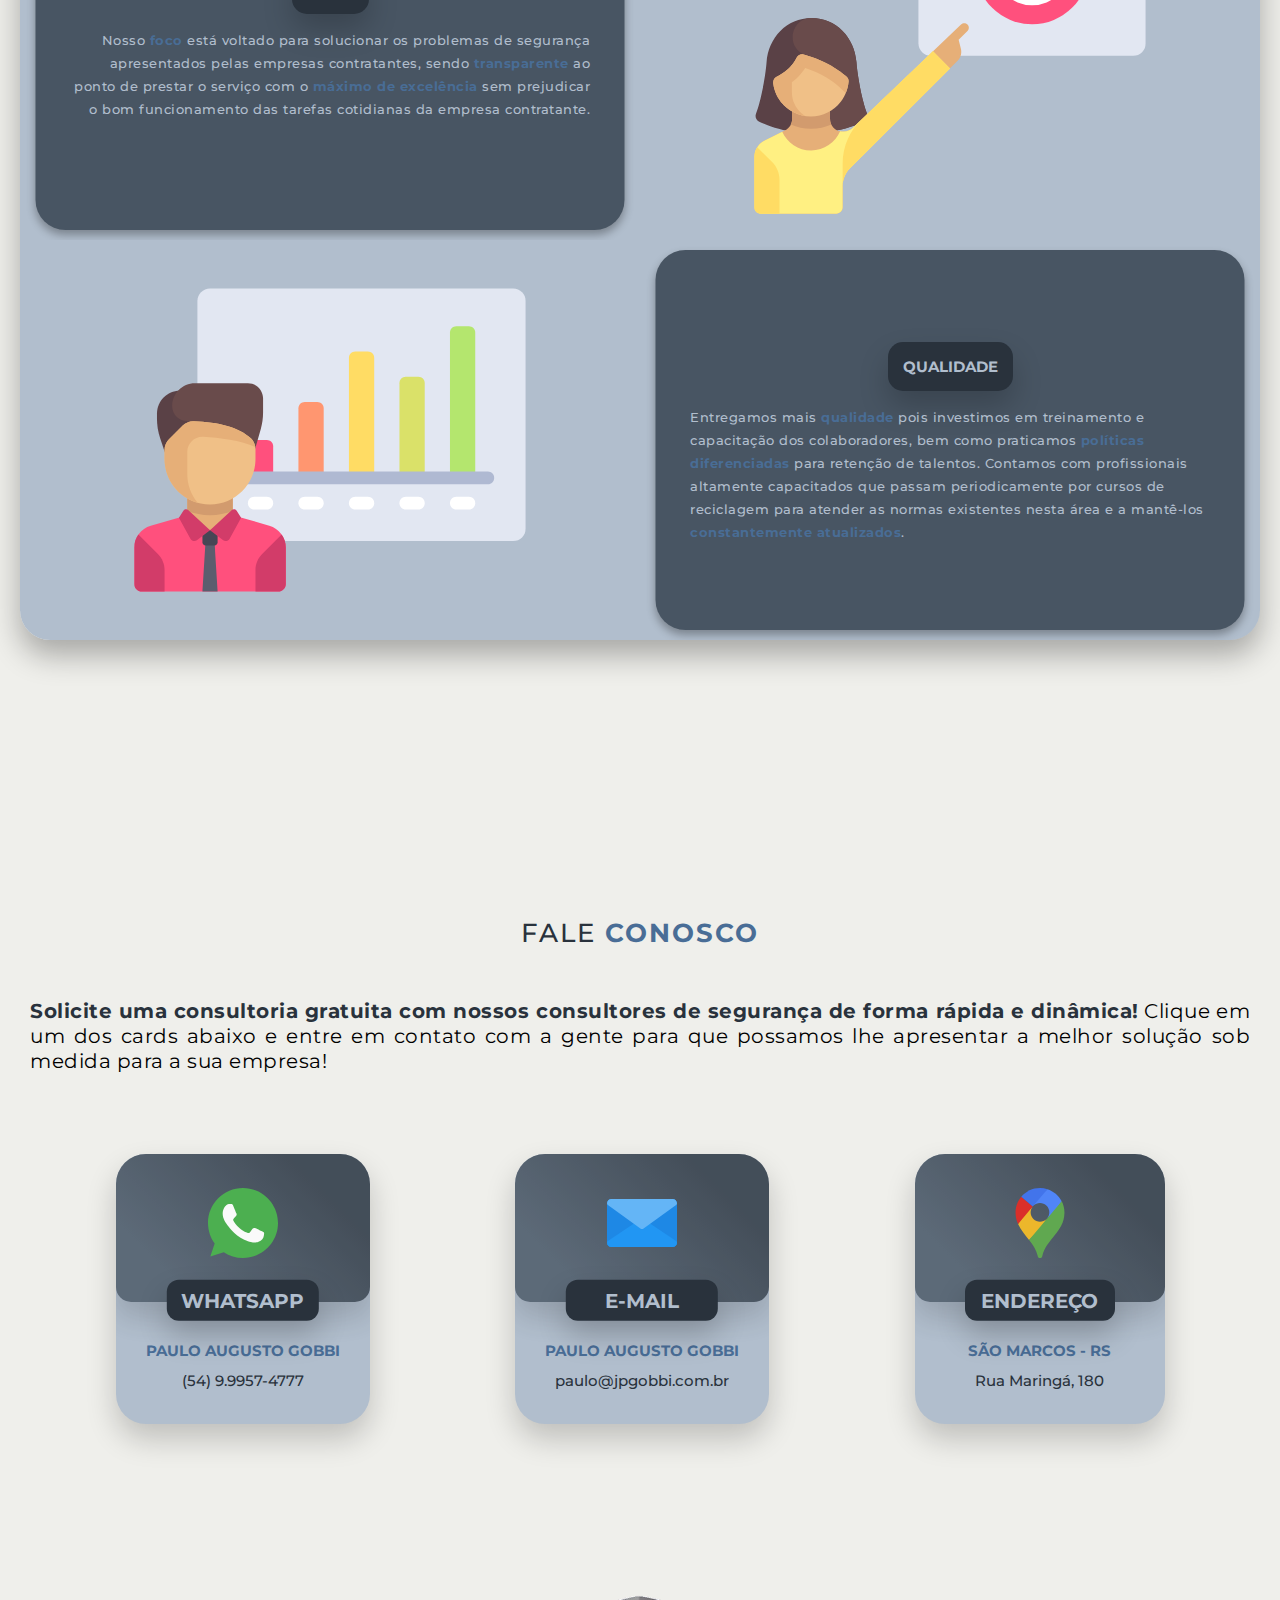
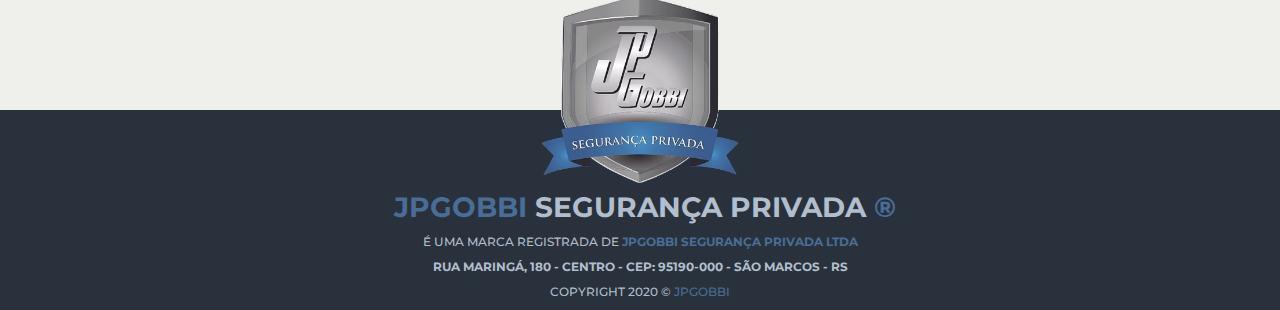
==== commit 7a1fdf8e: "Ajustes gerais - Finalização do HTML." ====
--- a/index.html
+++ b/index.html
@@ -15,7 +15,7 @@
                         <div class="brand"> <a id="brand_hero_link" href="#hero"> <h1 class="brand_title"><span class="brand_span">JPGOBBI</span> Segurança Privada</h1> </a> </div>
                         <div class="nav_list">
                             <div class="hamburger"> <div class="bar"> </div> </div>
-                                <ul>
+                                <ul class="nav_options">
                                     <li class="nav_link"> <a id="hero_link" href="#hero" data-after="Home" class="active"> Home </a> </li>
                                     <li class="nav_link"> <a id="services_link" href="#services" data-after="Serviços"> Serviços </a> </li>
                                     <li class="nav_link"> <a id="projects_link" href="#projects" data-after="Sobre"> Sobre </a> </li>
@@ -31,10 +31,10 @@
             <section id="hero" class="content_section">
                 <div class="hero container">
                     <div class="page_fold"></div>
-                    <div>
-                        <h1> Bem-vindo <span> </span> </h1>
-                        <h1> ao site da <span> </span> </h1>
-                        <h1> JPGOBBI <span> </span> </h1>
+                    <div class="hero_content">
+                        <h1 class="hero_title"> Bem-vindo <span class="hero_title_box"></span> </h1>
+                        <h1 class="hero_title"> ao site da <span class="hero_title_box"></span> </h1>
+                        <h1 class="hero_title"> JPGOBBI <span class="hero_title_box"></span> </h1>
                             <a href="#contact" type="button" class="call_to_action"> Contatar </a>
                     </div>
                     <div class="middle"> <div class="mouse"> </div> </div>
@@ -46,38 +46,38 @@
                 <div class="services container">
                     <div class="service_top">
                         <h1 class="section_title"> Nossos <span class="section_title_span">Serviços</span> </h1>
-                            <p> A prestação de serviços na área de segurança privada, além de tratar da segurança física de bens, 
-                            patrimônios e pessoas, está inevitavelmente relacionada com a portaria/recepção das empresas. </p>
+                            <p> A prestação de serviços na área de segurança privada, além de tratar da segurança física de
+                            bens, patrimônios e pessoas, está inevitavelmente relacionada com a portaria/recepção das empresas. </p>
                             <p> A recepção é o cartão de visitas de uma empresa. É o primeiro ponto de contato de quem está visitando 
                             e, como a primeira impressão é a que fica, quando alguém é mal atendido por uma pessoa a imagem da empresa 
-                            como um todo fica desgastada, por isso <span class="services_description_span">é importante ter pessoas especializadas 
-                            para que a empresa seja bem vista desde o seu portão de entrada</span>. </p>
+                            como um todo fica desgastada, por isso <span class="services_description_span">é importante ter pessoas
+                            especializadas para que a empresa seja bem vista desde o seu portão de entrada</span>. </p>
                     </div>
                     <div class="service_bottom">
                         <div class="service_item">
                             <div class="item_icon icon_first"> </div>
-                                <h2> Profissionalismo </h2>
-                                    <p class="service_item_text"> <span class="service_text_span">Profissionais especializados para fornecer
-                                    esse tipo de atendimento</span>. Assim o contratante não precisa se preocupar com este tipo de serviço 
-                                    secundário e pode se focar na atividade fim (core-business) de sua empresa, que é o que gera lucro para a mesma. </p>
+                                <h2 class="service_title"> Profissionalismo </h2>
+                                    <p class="service_item_text"> <span class="service_text_span">Profissionais especializados para fornecer esse tipo
+                                    de atendimento</span>. Assim o contratante não precisa se preocupar com este tipo de serviço secundário e pode se 
+                                    focar na atividade fim (core-business) de sua empresa, que é o que gera lucro para a mesma. </p>
                         </div>
                         <div class="service_item">
                             <div class="item_icon icon_second"> </div>
-                                <h2> Vigilância Armada </h2>
+                                <h2 class="service_title"> Vigilância Armada </h2>
                                     <p class="service_item_text"> Disponibilização de vigilantes armados formados e com as especializações necessárias 
                                     para o cumprimento das atribuições elencadas para cada um. <span class="service_text_span">Durante o horário 
                                     comercial ou ainda se estender para uma cobertura de 24 horas 7 dias por semana</span>. </p>
                         </div>
                         <div class="service_item">
                             <div class="item_icon icon_third"> </div>
-                                <h2> Portaria Desarmada </h2>
+                                <h2 class="service_title"> Portaria Desarmada </h2>
                                     <p class="service_item_text"> Disponibilização de auxiliares de segurança com especializações para desempenharem papéis 
                                     menos críticos, que não necessitem de vigilantes armados. <span class="service_text_span">Durante o horário comercial 
                                     ou se estende para uma cobertura de 24 horas 7 dias por semana</span>. </p>
                         </div>
                         <div class="service_item">
                             <div class="item_icon icon_four"> </div>
-                                <h2> Recepcionista </h2>
+                                <h2 class="service_title"> Recepcionista </h2>
                                     <p class="service_item_text"> Disponibilização de recepcionistas com especializações para desempenharem papéis relacionados a 
                                     recepção de pessoas e atendimento telefônico durante o horário de funcioanamento da empresa. <span class="service_text_span">
                                     Geralmente durante o horário comercial</span>. </p>
@@ -99,34 +99,36 @@
                     <div class="all_projects">
                         <div class="project_item upleft_border upright_border">
                             <div class="project_info right">
-                                <h1> Vantagem Competitiva </h1>
-                                    <p> A nossa <span>vantagem competitiva</span> é a gestão do negócio, dos recursos e das pessoas feita de forma aprimorada, aplicando diversas
-                                    práticas bem aceitas pelo  mercado, tudo isso sendo realizado com o suporte de <span>pessoas capacitadas</span> para tal. </p>
+                                <h1 class="project_title"> Vantagem Competitiva </h1>
+                                    <p class="project_description"> A nossa <span class="project_detail">vantagem competitiva</span> é a gestão do negócio, dos recursos e das pessoas
+                                    feita de forma aprimorada, aplicando diversas práticas bem aceitas pelo  mercado, tudo isso sendo realizado com o suporte de
+                                    <span class="project_detail">pessoas capacitadas</span> para tal. </p>
                             </div>
                             <div class="project_image"> <img src="./vectors/think.svg"/> </div>
                         </div>
                         <div class="project_item">
                             <div class="project_info">
-                                <h1> Objetivo</h1>
-                                    <p> Nosso principal <span>objetivo</span> é prestar um <span>serviço com excelência</span>, e é por isso que queremos ser lembrados. </p>
+                                <h1 class="project_title"> Objetivo </h1>
+                                    <p class="project_description"> Nosso principal <span class="project_detail">objetivo</span> é prestar um <span class="project_detail">serviço com
+                                    excelência</span>, e é por isso que queremos ser lembrados. </p>
                             </div>
                             <div class="project_image"> <img src="./vectors/graph.svg"/> </div>
                         </div>
                         <div class="project_item">
                             <div class="project_info right">
-                                <h1> Foco </h1>
-                                    <p> Nosso <span>foco</span> está voltado para solucionar os problemas de segurança apresentados pelas empresas contratantes, sendo 
-                                    <span>transparente</span> ao ponto de prestar o  serviço com o <span>máximo de excelência</span> sem prejudicar o bom funcionamento das 
-                                    tarefas cotidianas da empresa contratante. </p>
+                                <h1 class="project_title"> Foco </h1>
+                                    <p class="project_description"> Nosso <span class="project_detail">foco</span> está voltado para solucionar os problemas de segurança apresentados pelas
+                                    empresas contratantes, sendo <span class="project_detail">transparente</span> ao ponto de prestar o  serviço com o <span class="project_detail">máximo de
+                                    excelência</span> sem prejudicar o bom funcionamento das tarefas cotidianas da empresa contratante. </p>
                             </div>
                             <div class="project_image"> <img src="./vectors/target.svg"/> </div>
                         </div>
                         <div class="project_item downleft_border downright_border">
                             <div class="project_info">
-                                <h1> Qualidade </h1>
-                                    <p> Entregamos mais <span>qualidade</span> pois investimos em treinamento e capacitação dos colaboradores, bem como praticamos <span>políticas 
-                                    diferenciadas</span> para retenção de talentos. Contamos com profissionais altamente capacitados que passam periodicamente por cursos de reciclagem 
-                                    para atender as normas existentes nesta área e a mantê-los <span>constantemente atualizados</span>. </p>
+                                <h1 class="project_title"> Qualidade </h1>
+                                    <p class="project_description"> Entregamos mais <span class="project_detail">qualidade</span> pois investimos em treinamento e capacitação dos colaboradores, bem
+                                    como praticamos <span class="project_detail">políticas diferenciadas</span> para retenção de talentos. Contamos com profissionais altamente capacitados que passam
+                                    periodicamente por cursos de reciclagem para atender as normas existentes nesta área e a mantê-los <span class="project_detail">constantemente atualizados</span>. </p>
                             </div>
                             <div class="project_image"> <img src="./vectors/analysis.svg"/> </div>
                         </div>
@@ -137,7 +139,7 @@
             <!-- Contact Section -->
             <section id="contact" class="content_section">
                 <div class="contact container">
-                    <div>
+                    <div class="contact_header">
                         <h1 class="section_title"> Fale <span class="section_title_span">Conosco</span> </h1>
                             <p> <span class="contact_span">Solicite uma consultoria gratuita com nossos consultores de segurança de forma rápida e dinâmica!</span> Clique em um dos cards abaixo e entre 
                              em contato com a gente para que possamos lhe apresentar a melhor solução sob medida para a sua empresa! </p>
@@ -147,9 +149,9 @@
                             <div class="contact_item">
                                 <div class="icon"> <img src="./icons/whatsapp.svg" width="100px"/> </div>
                                 <div class="contact_info">
-                                    <h1> WhatsApp </h1>
-                                    <h2> Paulo Augusto Gobbi </h2>
-                                    <h3> (54) 9.9957-4777 </h2>
+                                    <h1 class="contact_title"> WhatsApp </h1>
+                                    <h2 class="contacter"> Paulo Augusto Gobbi </h2>
+                                    <h3 class="contact_detail"> (54) 9.9957-4777 </h2>
                                 </div>
                             </div>
                         </a>
@@ -157,9 +159,9 @@
                             <div class="contact_item">
                                 <div class="icon"> <img src="./icons/email.svg" width="100px"/> </div>
                                 <div class="contact_info">
-                                    <h1> E-Mail </h1>
-                                    <h2> Paulo Augusto Gobbi </h2>
-                                    <h3> paulo@jpgobbi.com.br </h2>
+                                    <h1 class="contact_title"> E-Mail </h1>
+                                    <h2 class="contacter"> Paulo Augusto Gobbi </h2>
+                                    <h3 class="contact_detail"> paulo@jpgobbi.com.br </h2>
                                 </div>
                             </div>
                         </a>
@@ -167,9 +169,9 @@
                             <div class="contact_item">
                                 <div class="icon"> <img src="./icons/mapmarker.svg" width="100px"/> </div>
                                 <div class="contact_info">
-                                    <h1> Endereço </h1>
-                                    <h2> São Marcos - RS </h2>
-                                    <h3> Rua Maringá, 180 </h2>
+                                    <h1 class="contact_title"> Endereço </h1>
+                                    <h2 class="contacter"> São Marcos - RS </h2>
+                                    <h3 class="contact_detail"> Rua Maringá, 180 </h2>
                                 </div>
                             </div>
                         </a>
--- a/styles.css
+++ b/styles.css
@@ -18,13 +18,13 @@
 section#header { position: fixed; z-index: 1000; left: 0px; top: 0px; width: 100vw; height: auto; transition: 0.3s ease-out; transition-property: top; transition-delay: 0.15s; }
 section#header div.header { min-height: 60px; background-color: #29323C; transition: 0.6s ease; }
 section#header div.header div.nav_bar { display: flex; align-items: center; justify-content: space-between; width: 100%; height: 100%; max-width: 1300px; padding: 10px 10px; }
-section#header div.header div.nav_bar div.nav_list ul { list-style: none; position: absolute; background-image: linear-gradient(0deg, #485563 0%, #29323C 100%); width: 100vw; height: 100vh; left: 100%; top: 0%; display: flex; flex-direction: column; justify-content: center; align-items: center; z-index: 1; transition: 0.3s ease; transition-property: left; }
-section#header div.header div.nav_bar div.nav_list ul.active { left: 0%; }
-section#header div.header div.nav_bar div.nav_list ul a { font-size: 3rem; font-weight: 500; letter-spacing: 0.2rem; text-decoration: none; color: #B1BECD; text-transform: uppercase; padding: 20px; display: block; transition: 0.3s ease; transition-property: font-size, color; }
-section#header div.header div.nav_bar div.nav_list ul a::after { content: attr(data-after); position: absolute; top: 50%; left: 50%; transform: translate(-50%, -50%) scale(0); color: rgba(240, 248, 255, 0.040); font-size: 6rem; letter-spacing: 50px; z-index: -1; }
-section#header div.header div.nav_bar div.nav_list ul li:hover a { color: #496D96; font-size: 5rem; }
-section#header div.header div.nav_bar div.nav_list ul li a.active { color: #496D96; font-size: 5rem; }
-section#header div.header div.nav_bar div.nav_list ul li a.active::after { transform: translate(-50%, -50%) scale(1); letter-spacing: initial; }
+section#header div.header div.nav_bar div.nav_list ul.nav_options { list-style: none; position: absolute; background-image: linear-gradient(0deg, #485563 0%, #29323C 100%); width: 100vw; height: 100vh; left: 100%; top: 0%; display: flex; flex-direction: column; justify-content: center; align-items: center; z-index: 1; transition: 0.3s ease; transition-property: left; }
+section#header div.header div.nav_bar div.nav_list ul.nav_options.active { left: 0%; }
+section#header div.header div.nav_bar div.nav_list ul.nav_options a { font-size: 3rem; font-weight: 500; letter-spacing: 0.2rem; text-decoration: none; color: #B1BECD; text-transform: uppercase; padding: 20px; display: block; transition: 0.3s ease; transition-property: font-size, color; }
+section#header div.header div.nav_bar div.nav_list ul.nav_options a::after { content: attr(data-after); position: absolute; top: 50%; left: 50%; transform: translate(-50%, -50%) scale(0); color: rgba(240, 248, 255, 0.040); font-size: 6rem; letter-spacing: 50px; z-index: -1; }
+section#header div.header div.nav_bar div.nav_list ul.nav_options li:hover a { color: #496D96; font-size: 5rem; }
+section#header div.header div.nav_bar div.nav_list ul.nav_options li a.active { color: #496D96; font-size: 5rem; }
+section#header div.header div.nav_bar div.nav_list ul.nav_options li a.active::after { transform: translate(-50%, -50%) scale(1); letter-spacing: initial; }
 section#header div.header div.nav_bar div.nav_list div.hamburger { height: 50px; width: 50px; display: inline-block; border: 3px solid #354b6c; border-radius: 50%; position: relative; display: flex; align-items: center; justify-content: center; z-index: 100; cursor: pointer; transform: scale(0.8); margin-right: 10px; }
 section#header div.header div.nav_bar div.nav_list div.hamburger::after { position: absolute; content: ''; height: 100%; width: 100%; border-radius: 50%; border: 3px solid #B1BECD; animation: hamburger_puls 1s ease infinite; }
 section#header div.header div.nav_bar div.nav_list div.hamburger div.bar { height: 2px; width: 25px; position: relative; background-color: #496D96; z-index: -1; }
@@ -37,16 +37,15 @@
 /* End Main Header Menu */
 /* Hero Section */
 section#hero div.hero { max-width: 1200px; margin: 0px auto; padding: 0px 50px; justify-content: flex-start; }
-section#hero div.hero div.page_fold { height: 230px; width: 230px; position: absolute; top: 70px; right: 0px; background-image: url(./vectors/Page-Turner.svg); background-repeat: no-repeat; transform: rotate(90deg); background-size: 100%; z-index: -1; }
- /* background by SVGBackgrounds.com */
-section#hero div.hero div h1 { display: block; width: fit-content; font-size: 3.8rem; position: relative; top: 150px; color: transparent; animation: text_reveal 0.5s ease forwards; animation-delay: 1s; }
-section#hero div.hero div h1:nth-child(1) { animation-delay: 1s; }
-section#hero div.hero div h1:nth-child(2) { animation-delay: 2s; }
-section#hero div.hero div h1:nth-child(3) { animation: text_reveal_name 0.5s ease forwards; animation-delay: 3s; }
-section#hero div.hero div h1 span { position: absolute; top: 0px; left: 0px; height: 100%; width: 0%; background-color: #EFEFEB; animation: text_reveal_box 1s ease; animation-delay: 0.5s; }
-section#hero div.hero div h1:nth-child(1) span { animation-delay: 0.5s; }
-section#hero div.hero div h1:nth-child(2) span { animation-delay: 1.5s; }
-section#hero div.hero div h1:nth-child(3) span { animation-delay: 2.5s; }
+section#hero div.hero div.page_fold { height: 230px; width: 230px; position: absolute; top: 70px; right: 0px; background-image: url(./vectors/Page-Turner.svg); background-repeat: no-repeat; transform: rotate(90deg); background-size: 100%; z-index: -1; } /* Background SVG Vector applied developed by SVGBackgrounds.com */
+section#hero div.hero div.hero_content h1.hero_title { display: block; width: fit-content; font-size: 3.8rem; position: relative; top: 150px; color: transparent; animation: text_reveal 0.5s ease forwards; animation-delay: 1s; }
+section#hero div.hero div.hero_content h1.hero_title:nth-child(1) { animation-delay: 1s; }
+section#hero div.hero div.hero_content h1.hero_title:nth-child(2) { animation-delay: 2s; }
+section#hero div.hero div.hero_content h1.hero_title:nth-child(3) { animation: text_reveal_name 0.5s ease forwards; animation-delay: 3s; }
+section#hero div.hero div.hero_content h1.hero_title span.hero_title_box { position: absolute; top: 0px; left: 0px; height: 100%; width: 0%; background-color: #EFEFEB; animation: text_reveal_box 1s ease; animation-delay: 0.5s; }
+section#hero div.hero div.hero_content h1.hero_title:nth-child(1) span.hero_title_box { animation-delay: 0.5s; }
+section#hero div.hero div.hero_content h1.hero_title:nth-child(2) span.hero_title_box { animation-delay: 1.5s; }
+section#hero div.hero div.hero_content h1.hero_title:nth-child(3) span.hero_title_box { animation-delay: 2.5s; }
 section#hero div.hero div.middle { position: absolute; left: 50px; top: 120px; }
 section#hero div.hero div.middle div.mouse { width: 45px; height: 75px; }
 section#hero div.hero div.middle div.mouse::before { content: ''; width: 15px; height: 15px; position: absolute; left: 50%; transform: translateX(-50%); bottom: 20px; margin-left: -8px; cursor: pointer; background-color: #29323C; border-radius: 50%; animation: mouse_scroll 1.7s cubic-bezier(0.75, -0.95, 0.25, 0.5) infinite; }
@@ -67,7 +66,7 @@
 section#services div.services div.service_bottom div.service_item div.icon_second { background-image: url(./vectors/armed_guard.svg); background-size: contain; background-position: center; background-repeat: no-repeat; }
 section#services div.services div.service_bottom div.service_item div.icon_third { background-image: url(./vectors/unarmed_guard.svg); background-size: cover; background-position: center; background-repeat: no-repeat; }
 section#services div.services div.service_bottom div.service_item div.icon_four { background-image: url(./vectors/recepcionist.svg); background-size: cover; background-position: center; background-repeat: no-repeat; }
-section#services div.services div.service_bottom div.service_item h2 { font-size: 1.6rem; margin: auto; color: #B1BECD; margin-bottom: 15px; text-transform: uppercase; z-index: 2; background-color: #29323C; padding: 10px; border-radius: 12px; box-shadow: 0px 15px 30px rgba(0, 0, 0, 0.2); }
+section#services div.services div.service_bottom div.service_item h2.service_title { font-size: 1.6rem; margin: auto; color: #B1BECD; margin-bottom: 15px; text-transform: uppercase; z-index: 2; background-color: #29323C; padding: 10px; border-radius: 12px; box-shadow: 0px 15px 30px rgba(0, 0, 0, 0.2); }
 /* End Services Section */
 /* Projects Section */
 section#projects div.projects div.projects_header h1.section_title { font-size: 2.6rem; }
@@ -78,29 +77,29 @@
 section#projects div.projects div.all_projects { display: flex; align-items: center; justify-content: center; flex-direction: column; margin-top: 50px; background: transparent; }
 section#projects div.projects div.all_projects div.project_item { display: flex; align-items: center; justify-content: center; flex-direction: column; width: 80%; margin: 20px auto; overflow: hidden; border-radius: 30px; box-shadow: 0px 15px 30px rgba(0, 0, 0, 0.2); }
 section#projects div.projects div.all_projects div.project_item div.project_info { padding: 10px; flex-basis: 50%; height: 100%; display: flex; align-items: flex-start; justify-content: center; flex-direction: column; background-color: #485563; }
-section#projects div.projects div.all_projects div.project_item div.project_info h1 { font-size: 1.5rem; font-weight: 700; margin-left: 15px; margin-top: 15px; margin-bottom: 15px; text-transform: uppercase; color: #B1BECD; background-color: #29323C; padding: 15px; border-radius: 15px; margin-left: auto; margin-right: auto; box-shadow: 0px 15px 30px rgba(0, 0, 0, 0.2); }
-section#projects div.projects div.all_projects div.project_item div.project_info p { font-weight: 500; font-size: 1.3rem; color: #B1BECD; line-height: 2.3rem; text-align: left; margin-bottom: 15px; }
-section#projects div.projects div.all_projects div.project_item div.project_info p span {  color: #496D96; font-weight: 700; }
+section#projects div.projects div.all_projects div.project_item div.project_info h1.project_title { font-size: 1.5rem; font-weight: 700; margin-left: 15px; margin-top: 15px; margin-bottom: 15px; text-transform: uppercase; color: #B1BECD; background-color: #29323C; padding: 15px; border-radius: 15px; margin-left: auto; margin-right: auto; box-shadow: 0px 15px 30px rgba(0, 0, 0, 0.2); }
+section#projects div.projects div.all_projects div.project_item div.project_info p.project_description { font-weight: 500; font-size: 1.3rem; color: #B1BECD; line-height: 2.3rem; text-align: left; margin-bottom: 15px; }
+section#projects div.projects div.all_projects div.project_item div.project_info p.project_description span.project_detail {  color: #496D96; font-weight: 700; }
 section#projects div.projects div.all_projects div.project_item div.project_image { flex-basis: 50%; height: 300px; width: 100%; overflow: hidden; position: relative; background-color: #B1BECD; padding: 20px; display: flex; justify-content: center; align-items: center; position: relative; z-index: 1; }
 section#projects div.projects div.all_projects div.project_item div.project_image::after { content: ''; width: 100%; height: 10%; background-color: #485563; position: absolute; left: 0px; top: 0px; z-index: -1; border-bottom-left-radius: 30px; border-bottom-right-radius: 30px; box-shadow: 0px 15px 30px rgba(0, 0, 0, 0.2); }
 section#projects div.projects div.all_projects div.project_item div.project_image img { transition: 0.3s ease; transition-property: transform; width: 90%; height: auto; transform: scale(0.8); bottom: 0px;  }
 section#projects div.projects div.all_projects div.project_item:hover div.project_image img { transform: scale(0.95); }
 /* End Projects Section */
 /* Contact Section */
-section#contact div.contact div h1.section_title { font-size: 2.6rem; }
+section#contact div.contact div.contact_header h1.section_title { font-size: 2.6rem; }
 section#contact div.contact { flex-direction: column; max-width: 1400px; margin: 0px auto; margin-bottom: 50px; }
-section#contact div.contact div p { max-width: 1400px; padding: 0px 30px; font-weight: 400;  }
-section#contact div.contact div p span.contact_span { color: #29323C; font-weight: 700; }
+section#contact div.contact div.contact_header p { max-width: 1400px; padding: 0px 30px; font-weight: 400;  }
+section#contact div.contact div.contact_header p span.contact_span { color: #29323C; font-weight: 700; }
 section#contact div.contact div.contact_items { max-width: 1300px; min-width: 320px; margin: 50px auto; display: flex; flex-direction: column; justify-content: center; align-items: center; }
 section#contact div.contact div.contact_items div.contact_item { min-width: 250px; min-height: 270px; padding: 20px; text-align: center; border-radius: 30px; padding: 30px; margin: 30px; display: flex; justify-content: center; align-items: center; flex-direction: column; box-shadow: 0px 15px 30px rgba(0, 0, 0, 0.2); transition: 0.3s ease; transition-property: box-shadow; background-color: #B1BECD; position: relative; z-index: -1; overflow: hidden; transform: scale(1); transition-property: box-shadow, transform; }
 section#contact div.contact div.contact_items div.contact_item::after { content: ''; position: absolute; left: 0px; top: 0px; height: 55%; width: 100%; background-image: linear-gradient(45deg, #485563 20%, #29323C 80%); border-bottom-left-radius: 15px; border-bottom-right-radius: 15px; box-shadow: 0px 15px 30px rgba(0, 0, 0, 0.2); opacity: 0.8; z-index: -1;  }
 section#contact div.contact div.contact_items a:hover div.contact_item { box-shadow: 0px 0px 5px rgba(0, 0, 0, 0.2); transform: scale(0.95); }
 section#contact div.contact div.contact_items div.contact_item div.icon { width: 70px; margin: 0 auto; margin-bottom: 10px; transition: 0.3s ease; transition-property: transform; }
 section#contact div.contact div.contact_items a:hover div.contact_item div.icon { transform: scale(1.3); }
-section#contact div.contact div.contact_items div.contact_item div.contact_info h1 { font-size: 2rem; font-weight: 700; color: #B1BECD; margin-bottom: 40px; text-transform: uppercase; position: absolute; left: 50%; top: 55%; transform: translate(-50%, -55%); z-index: 2; }
+section#contact div.contact div.contact_items div.contact_item div.contact_info h1.contact_title { font-size: 2rem; font-weight: 700; color: #B1BECD; margin-bottom: 40px; text-transform: uppercase; position: absolute; left: 50%; top: 55%; transform: translate(-50%, -55%); z-index: 2; }
 section#contact div.contact div.contact_items div.contact_item div.contact_info::after { content: ''; width: 60%; height: 15%; background-color: #29323C; position: absolute; bottom: 0; left: 50%; top: 55%; transform: translate(-50%, -55%); z-index: 1; border-radius: 12px; box-shadow: 0px 15px 30px rgba(0, 0, 0, 0.2); }
-section#contact div.contact div.contact_items div.contact_item div.contact_info h2 { font-size: 1.5rem; line-height: 2rem; text-transform: uppercase; font-weight: 700; color: #496D96; margin-top: 70px; }
-section#contact div.contact div.contact_items div.contact_item div.contact_info h3 { font-size: 1.5rem; color: #29323C; font-weight: 500; margin-top: 10px; }
+section#contact div.contact div.contact_items div.contact_item div.contact_info h2.contacter { font-size: 1.5rem; line-height: 2rem; text-transform: uppercase; font-weight: 700; color: #496D96; margin-top: 70px; }
+section#contact div.contact div.contact_items div.contact_item div.contact_info h3.contact_detail { font-size: 1.5rem; color: #29323C; font-weight: 500; margin-top: 10px; }
 /* End Contact Section */
 /* Footer Section */
 section#footer {background-color: #29323C; display: flex; flex-direction: column; }
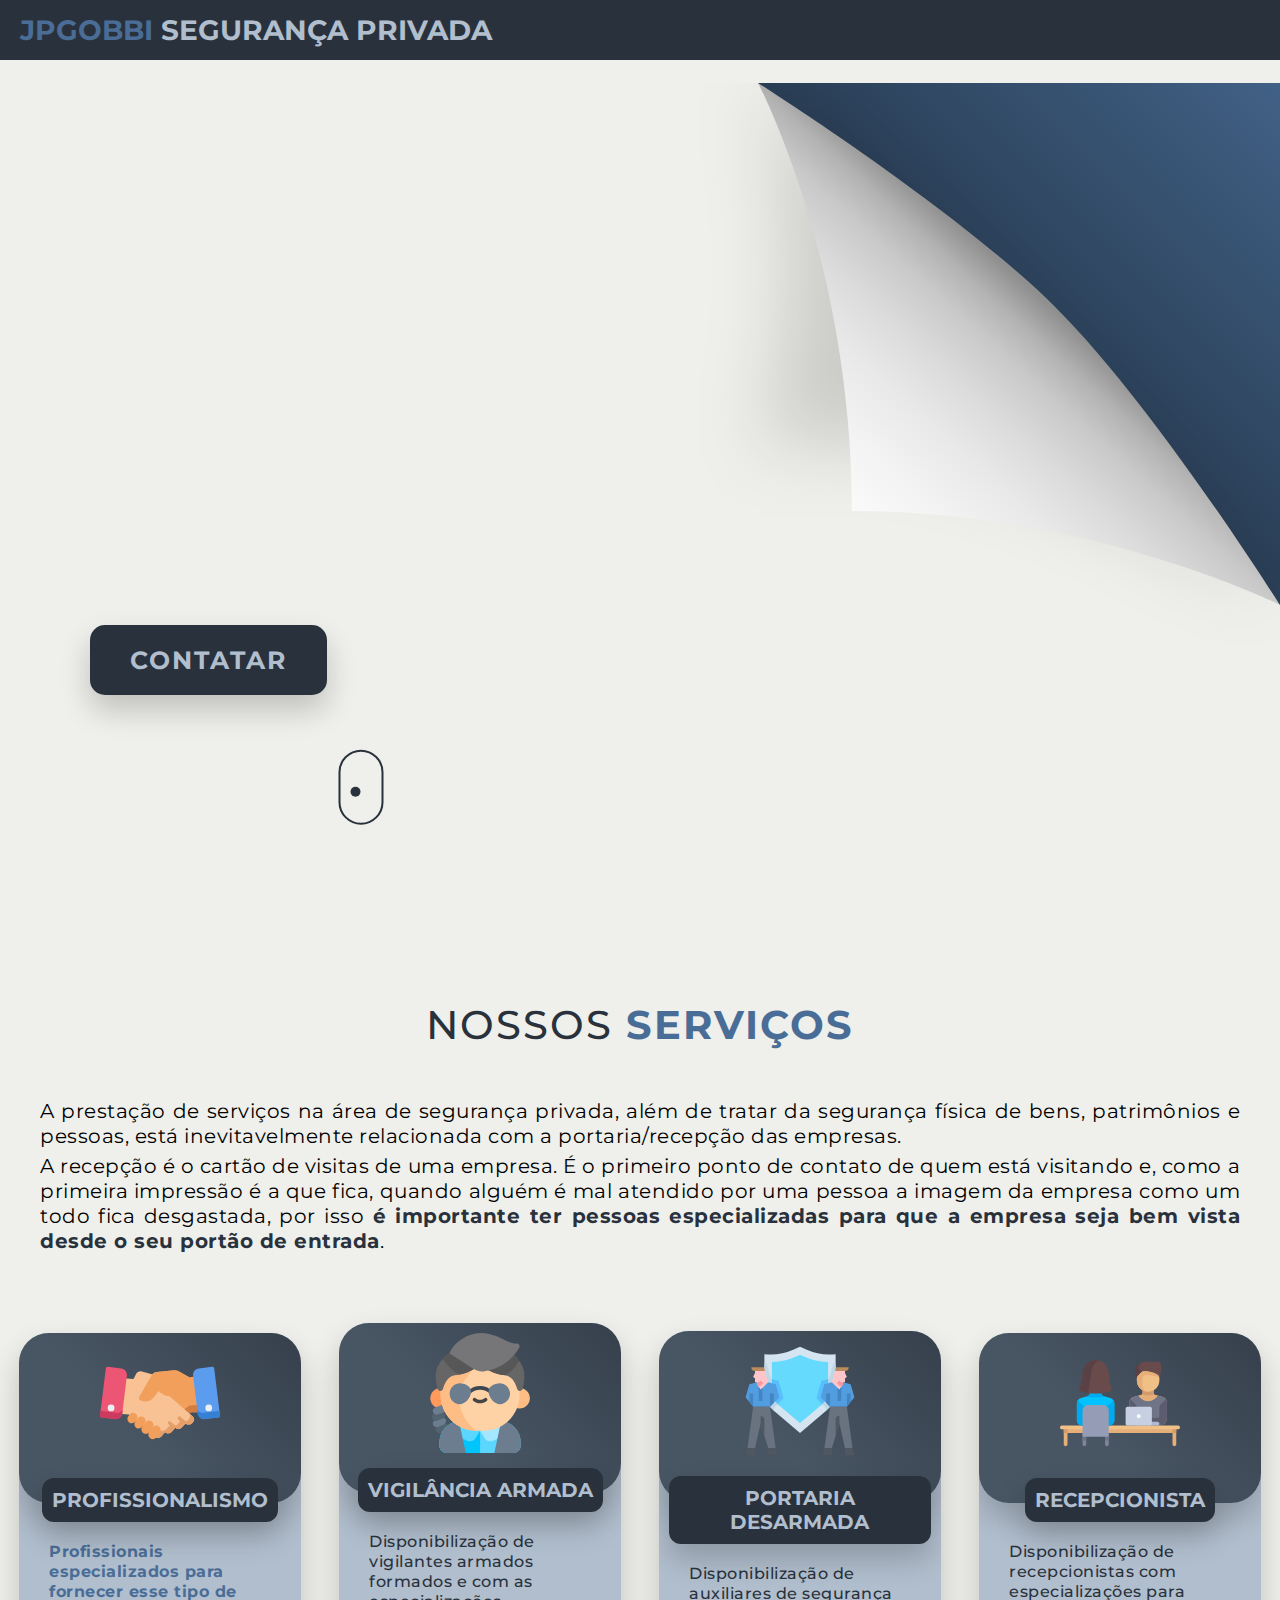
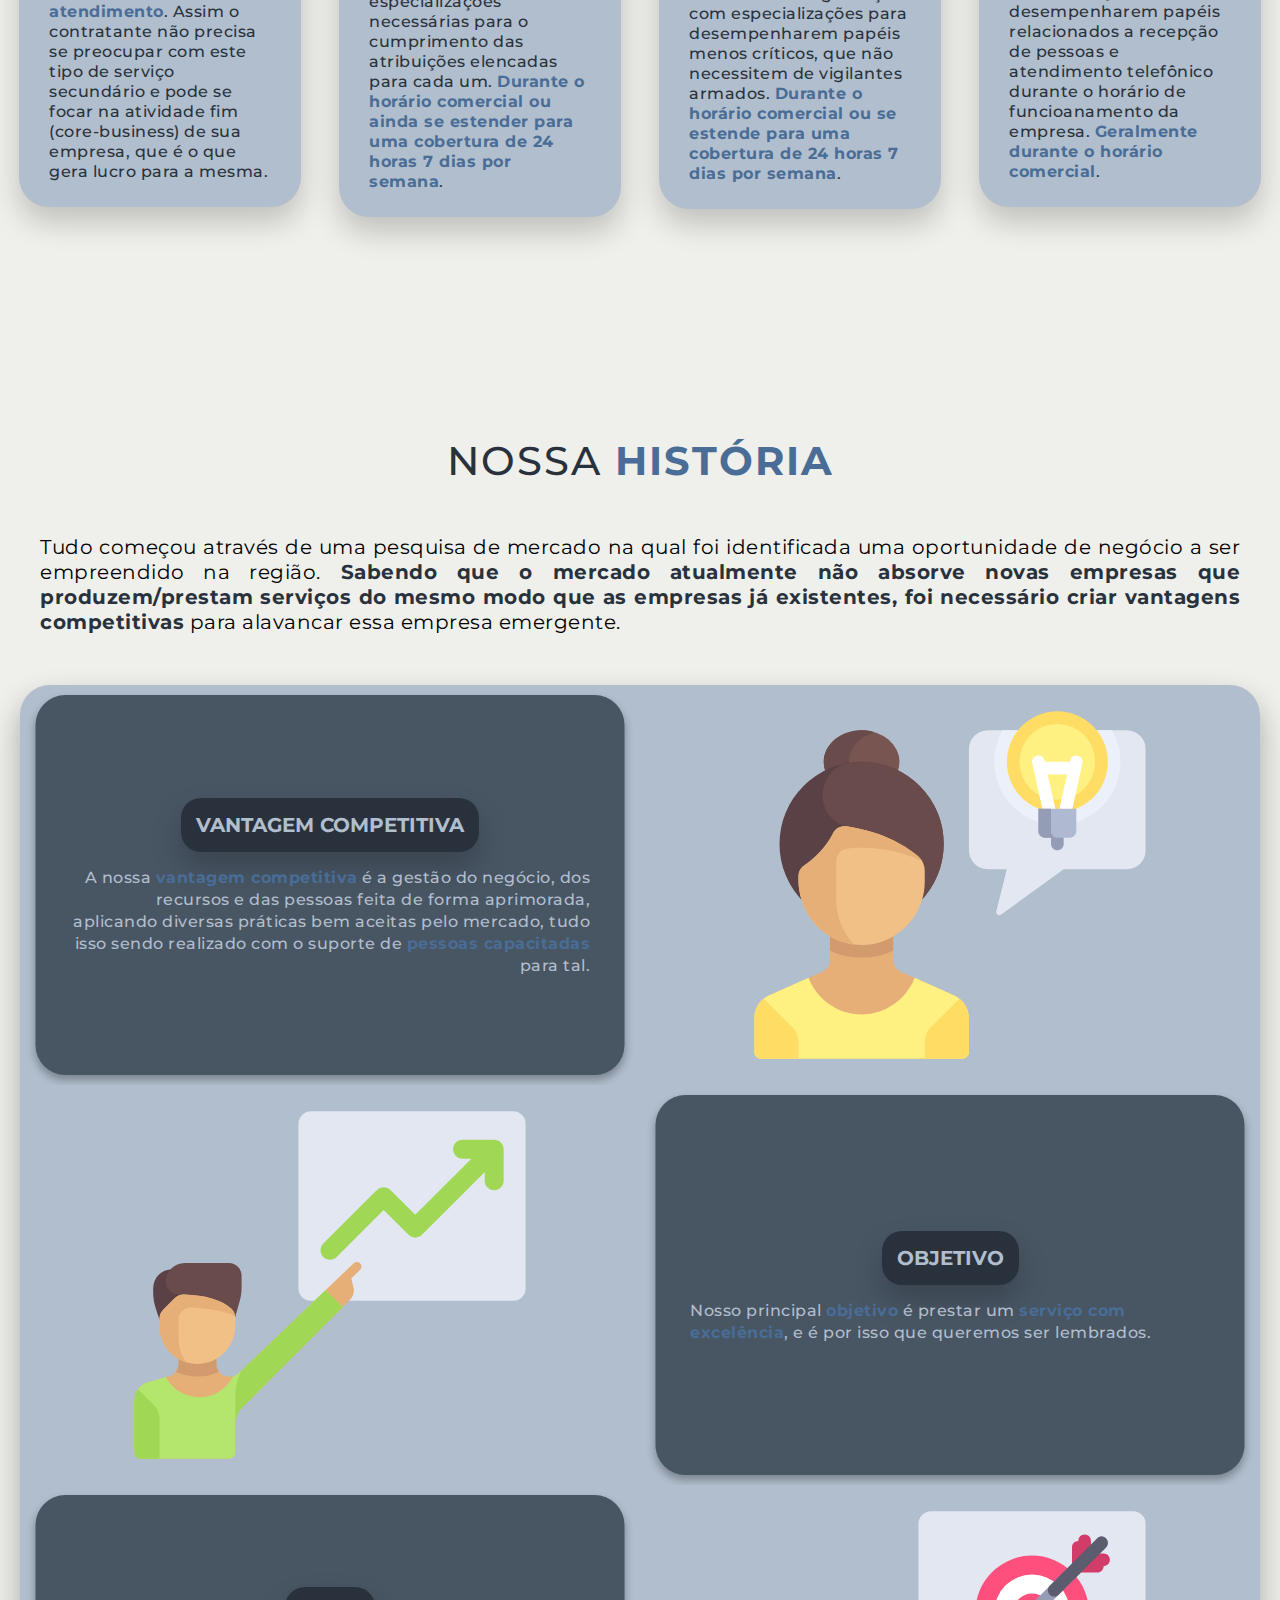
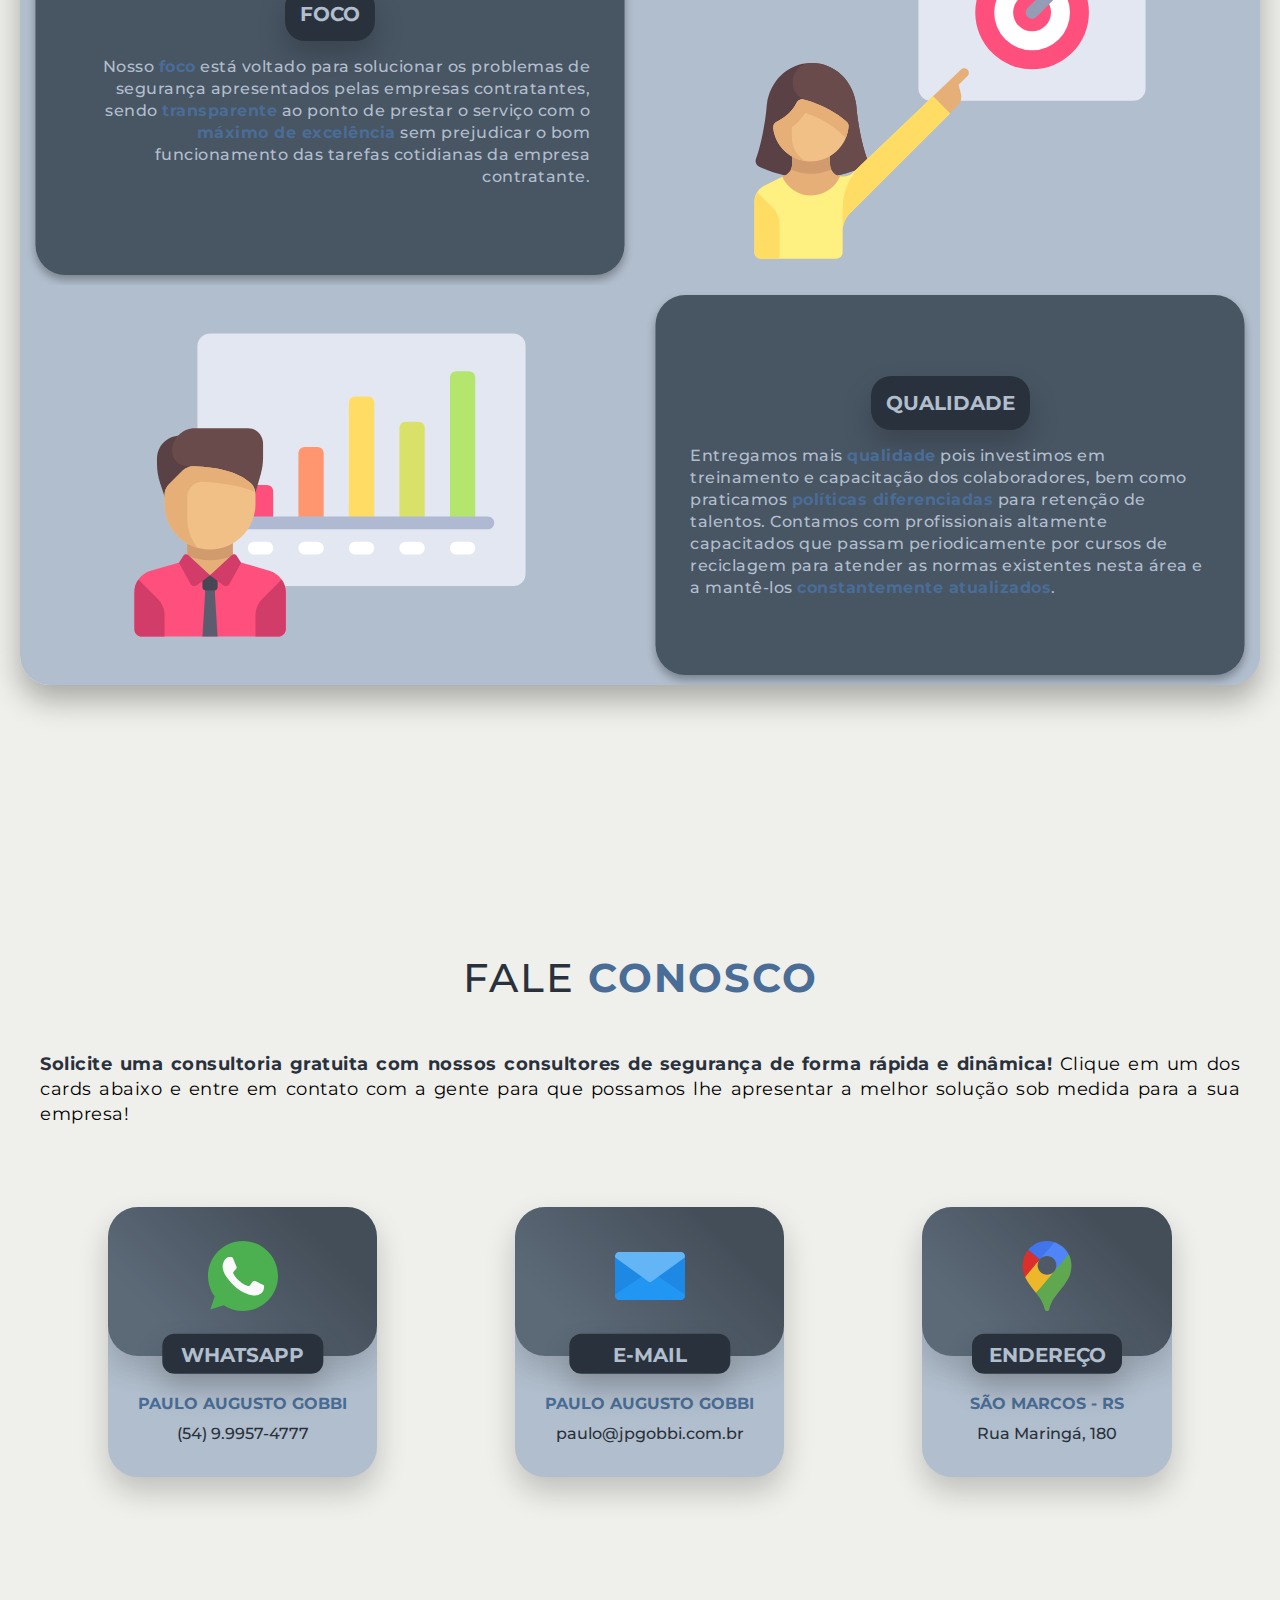
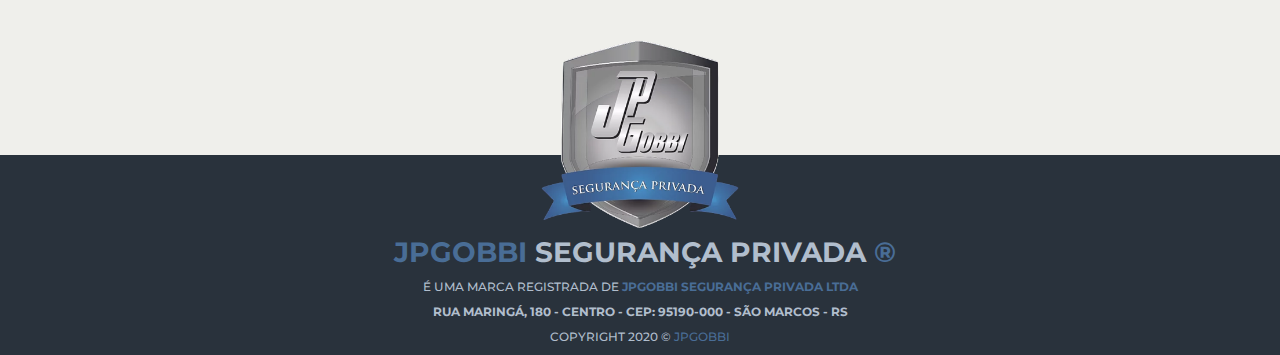
==== commit a47edca3: "Redesign no Acesso Tablet." ====
--- a/index.html
+++ b/index.html
@@ -6,6 +6,7 @@
                 <title> JPGOBBI Segurança Privada </title>
                     <link rel="stylesheet" type="text/css" href="./styles.css"/>
                     <link rel="icon" type="image/png" href="./images/jpgobbi_logo_withoutbg_cropped.png"/>
+                    <link rel="stylesheet" href="https://pro.fontawesome.com/releases/v5.10.0/css/all.css" integrity="sha384-AYmEC3Yw5cVb3ZcuHtOA93w35dYTsvhLPVnYs9eStHfGJvOvKxVfELGroGkvsg+p" crossorigin="anonymous"/>
         </head>
         <body>
             <!-- Main Header Menu -->
--- a/styles.css
+++ b/styles.css
@@ -8,7 +8,7 @@
 p { color: black; font-size: 1.5rem; margin-top: 5px; line-height: 2.5rem; font-weight: 300; letter-spacing: 0.05rem; text-align: justify; padding: 0px 20px; }
 .section_title { font-size: 4rem; font-weight: 500; color: #29323C; margin-bottom: 50px; text-transform: uppercase; letter-spacing: 0.2rem; text-align: center; }
 .section_title span.section_title_span { color: #496D96; font-weight: 700; }
-.call_to_action { display: inline-block; padding: 15px 15px; color: #B1BECD; background-color: #29323C; box-shadow: 0px 15px 30px rgba(0, 0, 0, 0.2); font-size: 2rem; font-weight: 700; text-transform: uppercase; letter-spacing: 0.2rem; margin-top: 170px; border-radius: 15px; transition: 0.2s ease-in-out; transition-property: box-shadow, transform; transform: scale(1); }
+.call_to_action { display: inline-block; padding: 15px 15px; color: #B1BECD; background-color: #29323C; box-shadow: 0px 15px 30px rgba(0, 0, 0, 0.2); font-size: 2rem; font-weight: 700; text-transform: uppercase; letter-spacing: 0.2rem; margin-top: 200px; border-radius: 15px; transition: 0.2s ease-in-out; transition-property: box-shadow, transform; transform: scale(1); }
 .call_to_action:hover { box-shadow: 0px 0px 5px rgba(0, 0, 0, 0.2); transform: scale(0.95); }
 div.brand h1.brand_title { font-size: 1.3rem; text-transform: uppercase; color: #B1BECD; margin-left: 10px; }
 div.brand h1.brand_title span.brand_span { color: #496D96; }
@@ -18,15 +18,14 @@
 section#header { position: fixed; z-index: 1000; left: 0px; top: 0px; width: 100vw; height: auto; transition: 0.3s ease-out; transition-property: top; transition-delay: 0.15s; }
 section#header div.header { min-height: 60px; background-color: #29323C; transition: 0.6s ease; }
 section#header div.header div.nav_bar { display: flex; align-items: center; justify-content: space-between; width: 100%; height: 100%; max-width: 1300px; padding: 10px 10px; }
-section#header div.header div.nav_bar div.nav_list ul.nav_options { list-style: none; position: absolute; background-image: linear-gradient(0deg, #485563 0%, #29323C 100%); width: 100vw; height: 100vh; left: 100%; top: 0%; display: flex; flex-direction: column; justify-content: center; align-items: center; z-index: 1; transition: 0.3s ease; transition-property: left; }
+section#header div.header div.nav_bar div.nav_list ul.nav_options { list-style: none; position: absolute; background-color: #29323C; width: 100vw; height: 100vh; left: 100%; top: 0%; display: flex; flex-direction: column; justify-content: center; align-items: center; z-index: 1; transition: 0.3s ease; transition-property: left; }
 section#header div.header div.nav_bar div.nav_list ul.nav_options.active { left: 0%; }
-section#header div.header div.nav_bar div.nav_list ul.nav_options a { font-size: 3rem; font-weight: 500; letter-spacing: 0.2rem; text-decoration: none; color: #B1BECD; text-transform: uppercase; padding: 20px; display: block; transition: 0.3s ease; transition-property: font-size, color; }
-section#header div.header div.nav_bar div.nav_list ul.nav_options a::after { content: attr(data-after); position: absolute; top: 50%; left: 50%; transform: translate(-50%, -50%) scale(0); color: rgba(240, 248, 255, 0.040); font-size: 6rem; letter-spacing: 50px; z-index: -1; }
-section#header div.header div.nav_bar div.nav_list ul.nav_options li:hover a { color: #496D96; font-size: 5rem; }
-section#header div.header div.nav_bar div.nav_list ul.nav_options li a.active { color: #496D96; font-size: 5rem; }
+section#header div.header div.nav_bar div.nav_list ul.nav_options a { font-size: 3.5rem; font-weight: 500; letter-spacing: 0.2rem; text-decoration: none; color: #B1BECD; text-transform: uppercase; padding: 20px; display: block; transition: 0.3s ease; transition-property: font-size, color; }
+section#header div.header div.nav_bar div.nav_list ul.nav_options a::after { content: attr(data-after); position: absolute; top: 50%; left: 50%; transform: translate(-50%, -50%) scale(0); color: transparent; text-shadow: 0px 1px 8px rgba(0, 0, 0, 0.6); font-size: 6rem; letter-spacing: 50px; z-index: -1; }
+section#header div.header div.nav_bar div.nav_list ul.nav_options li a.active { color: #496D96; }
 section#header div.header div.nav_bar div.nav_list ul.nav_options li a.active::after { transform: translate(-50%, -50%) scale(1); letter-spacing: initial; }
 section#header div.header div.nav_bar div.nav_list div.hamburger { height: 50px; width: 50px; display: inline-block; border: 3px solid #354b6c; border-radius: 50%; position: relative; display: flex; align-items: center; justify-content: center; z-index: 100; cursor: pointer; transform: scale(0.8); margin-right: 10px; }
-section#header div.header div.nav_bar div.nav_list div.hamburger::after { position: absolute; content: ''; height: 100%; width: 100%; border-radius: 50%; border: 3px solid #B1BECD; animation: hamburger_puls 1s ease infinite; }
+section#header div.header div.nav_bar div.nav_list div.hamburger::after { position: absolute; content: ''; height: 100%; width: 100%; border-radius: 50%; border: 3px solid #B1BECD; animation: hamburger_puls 2s ease infinite; }
 section#header div.header div.nav_bar div.nav_list div.hamburger div.bar { height: 2px; width: 25px; position: relative; background-color: #496D96; z-index: -1; }
 section#header div.header div.nav_bar div.nav_list div.hamburger div.bar::after, section#header div.header div.nav_bar div.nav_list div.hamburger div.bar::before { content: ''; position: absolute; height: 100%; width: 100%; left: 0px; background-color: #B1BECD; transition: 0.3s ease; transition-property: top, bottom; }
 section#header div.header div.nav_bar div.nav_list div.hamburger div.bar::after { top: 8px; }
@@ -38,7 +37,7 @@
 /* Hero Section */
 section#hero div.hero { max-width: 1200px; margin: 0px auto; padding: 0px 50px; justify-content: flex-start; }
 section#hero div.hero div.page_fold { height: 230px; width: 230px; position: absolute; top: 70px; right: 0px; background-image: url(./vectors/Page-Turner.svg); background-repeat: no-repeat; transform: rotate(90deg); background-size: 100%; z-index: -1; } /* Background SVG Vector applied developed by SVGBackgrounds.com */
-section#hero div.hero div.hero_content h1.hero_title { display: block; width: fit-content; font-size: 3.8rem; position: relative; top: 150px; color: transparent; animation: text_reveal 0.5s ease forwards; animation-delay: 1s; }
+section#hero div.hero div.hero_content h1.hero_title { display: block; width: fit-content; font-size: 3.8rem; position: relative; top: 180px; color: transparent; animation: text_reveal 0.5s ease forwards; animation-delay: 1s; }
 section#hero div.hero div.hero_content h1.hero_title:nth-child(1) { animation-delay: 1s; }
 section#hero div.hero div.hero_content h1.hero_title:nth-child(2) { animation-delay: 2s; }
 section#hero div.hero div.hero_content h1.hero_title:nth-child(3) { animation: text_reveal_name 0.5s ease forwards; animation-delay: 3s; }
@@ -46,9 +45,9 @@
 section#hero div.hero div.hero_content h1.hero_title:nth-child(1) span.hero_title_box { animation-delay: 0.5s; }
 section#hero div.hero div.hero_content h1.hero_title:nth-child(2) span.hero_title_box { animation-delay: 1.5s; }
 section#hero div.hero div.hero_content h1.hero_title:nth-child(3) span.hero_title_box { animation-delay: 2.5s; }
-section#hero div.hero div.middle { position: absolute; left: 50px; top: 120px; }
+section#hero div.hero div.middle { position: absolute; right: 0%; bottom: 23px; margin-right: 23px; }
 section#hero div.hero div.middle div.mouse { width: 45px; height: 75px; }
-section#hero div.hero div.middle div.mouse::before { content: ''; width: 15px; height: 15px; position: absolute; left: 50%; transform: translateX(-50%); bottom: 20px; margin-left: -8px; cursor: pointer; background-color: #29323C; border-radius: 50%; animation: mouse_scroll 1.7s cubic-bezier(0.75, -0.95, 0.25, 0.5) infinite; }
+section#hero div.hero div.middle div.mouse::before { content: ''; width: 15px; height: 15px; position: absolute; left: 50%; transform: translateX(-50%); bottom: 20px; margin-left: -8px; cursor: pointer; background-color: #29323C; border-radius: 50%; animation: mouse_scroll 3s cubic-bezier(0.75, -0.95, 0.25, 0.5) infinite; }
 /* End Hero Section */
 /* Services Section */
 section#services div.services div.service_top h1.section_title { font-size: 2.6rem; }
@@ -58,15 +57,15 @@
 section#services div.services div.service_top p span.services_description_span { color: #29323C; font-weight: 700; }
 section#services div.services div.service_bottom { display: flex; align-items: center; justify-content: center; flex-wrap: wrap; margin-top: 50px; max-width: 1300px; }
 section#services div.services div.service_bottom div.service_item { flex-basis: 80%; display: flex; align-items: flex-start; justify-content: center; flex-direction: column; background-color: #B1BECD; box-shadow: 0px 15px 30px rgba(0, 0, 0, 0.2); padding: 10px; border-radius: 30px; margin: 10px 5%; position: relative; z-index: 1; overflow: hidden; }
-section#services div.services div.service_bottom div.service_item p.service_item_text { color: #29323C;  font-size: 1.3rem; line-height: 2rem; font-weight: 500; text-align: left; margin-bottom: 15px; }
+section#services div.services div.service_bottom div.service_item p.service_item_text { color: #29323C; font-size: 1.4rem; line-height: 2rem; font-weight: 500; text-align: left; margin-bottom: 15px; }
 section#services div.services div.service_bottom div.service_item p.service_item_text span.service_text_span { color: #496D96; font-weight: 700; }
-section#services div.services div.service_bottom div.service_item::after { content: ''; width: 100%; height: 170px; background-image: linear-gradient(45deg, #485563 40%, #29323C 140%); position: absolute; left: 0px; top: 0px; border-bottom-left-radius: 15px; border-bottom-right-radius: 15px; box-shadow: 0px 15px 30px rgba(0, 0, 0, 0.2); z-index: -1; }
+section#services div.services div.service_bottom div.service_item::after { content: ''; width: 100%; height: 170px; background-image: linear-gradient(45deg, #485563 40%, #29323C 140%); position: absolute; left: 0px; top: 0px; border-bottom-left-radius: 30px; border-bottom-right-radius: 30px; box-shadow: 0px 15px 30px rgba(0, 0, 0, 0.2); z-index: -1; }
 section#services div.services div.service_bottom div.service_item div.item_icon { width: 120px; height: 120px; margin-left: auto; margin-right: auto; margin-top: 0px; margin-bottom: 15px; z-index: 2; }
 section#services div.services div.service_bottom div.service_item div.icon_first { background-image: url(./vectors/handshake.svg); background-size: cover; background-position: center; background-repeat: no-repeat; }
 section#services div.services div.service_bottom div.service_item div.icon_second { background-image: url(./vectors/armed_guard.svg); background-size: contain; background-position: center; background-repeat: no-repeat; }
 section#services div.services div.service_bottom div.service_item div.icon_third { background-image: url(./vectors/unarmed_guard.svg); background-size: cover; background-position: center; background-repeat: no-repeat; }
 section#services div.services div.service_bottom div.service_item div.icon_four { background-image: url(./vectors/recepcionist.svg); background-size: cover; background-position: center; background-repeat: no-repeat; }
-section#services div.services div.service_bottom div.service_item h2.service_title { font-size: 1.6rem; margin: auto; color: #B1BECD; margin-bottom: 15px; text-transform: uppercase; z-index: 2; background-color: #29323C; padding: 10px; border-radius: 12px; box-shadow: 0px 15px 30px rgba(0, 0, 0, 0.2); }
+section#services div.services div.service_bottom div.service_item h2.service_title { font-size: 1.5rem; margin: auto; color: #B1BECD; margin-bottom: 15px; text-transform: uppercase; z-index: 2; background-color: #29323C; padding: 10px; border-radius: 12px; box-shadow: 0px 15px 30px rgba(0, 0, 0, 0.2); }
 /* End Services Section */
 /* Projects Section */
 section#projects div.projects div.projects_header h1.section_title { font-size: 2.6rem; }
@@ -77,13 +76,12 @@
 section#projects div.projects div.all_projects { display: flex; align-items: center; justify-content: center; flex-direction: column; margin-top: 50px; background: transparent; }
 section#projects div.projects div.all_projects div.project_item { display: flex; align-items: center; justify-content: center; flex-direction: column; width: 80%; margin: 20px auto; overflow: hidden; border-radius: 30px; box-shadow: 0px 15px 30px rgba(0, 0, 0, 0.2); }
 section#projects div.projects div.all_projects div.project_item div.project_info { padding: 10px; flex-basis: 50%; height: 100%; display: flex; align-items: flex-start; justify-content: center; flex-direction: column; background-color: #485563; }
-section#projects div.projects div.all_projects div.project_item div.project_info h1.project_title { font-size: 1.5rem; font-weight: 700; margin-left: 15px; margin-top: 15px; margin-bottom: 15px; text-transform: uppercase; color: #B1BECD; background-color: #29323C; padding: 15px; border-radius: 15px; margin-left: auto; margin-right: auto; box-shadow: 0px 15px 30px rgba(0, 0, 0, 0.2); }
-section#projects div.projects div.all_projects div.project_item div.project_info p.project_description { font-weight: 500; font-size: 1.3rem; color: #B1BECD; line-height: 2.3rem; text-align: left; margin-bottom: 15px; }
+section#projects div.projects div.all_projects div.project_item div.project_info h1.project_title { font-size: 1.5rem; font-weight: 700; margin-left: 15px; margin-top: 15px; margin-bottom: 15px; text-transform: uppercase; color: #B1BECD; background-color: #29323C; padding: 15px; border-radius: 20px; margin-left: auto; margin-right: auto; box-shadow: 0px 15px 30px rgba(0, 0, 0, 0.2); }
+section#projects div.projects div.all_projects div.project_item div.project_info p.project_description { font-weight: 500; font-size: 1.4rem; color: #B1BECD; line-height: 2.3rem; text-align: left; margin-bottom: 15px; }
 section#projects div.projects div.all_projects div.project_item div.project_info p.project_description span.project_detail {  color: #496D96; font-weight: 700; }
 section#projects div.projects div.all_projects div.project_item div.project_image { flex-basis: 50%; height: 300px; width: 100%; overflow: hidden; position: relative; background-color: #B1BECD; padding: 20px; display: flex; justify-content: center; align-items: center; position: relative; z-index: 1; }
 section#projects div.projects div.all_projects div.project_item div.project_image::after { content: ''; width: 100%; height: 10%; background-color: #485563; position: absolute; left: 0px; top: 0px; z-index: -1; border-bottom-left-radius: 30px; border-bottom-right-radius: 30px; box-shadow: 0px 15px 30px rgba(0, 0, 0, 0.2); }
-section#projects div.projects div.all_projects div.project_item div.project_image img { transition: 0.3s ease; transition-property: transform; width: 90%; height: auto; transform: scale(0.8); bottom: 0px;  }
-section#projects div.projects div.all_projects div.project_item:hover div.project_image img { transform: scale(0.95); }
+section#projects div.projects div.all_projects div.project_item div.project_image img { transition: 0.3s ease; transition-property: transform; width: 90%; height: auto; transform: scale(0.9); bottom: 0px;  }
 /* End Projects Section */
 /* Contact Section */
 section#contact div.contact div.contact_header h1.section_title { font-size: 2.6rem; }
@@ -92,14 +90,12 @@
 section#contact div.contact div.contact_header p span.contact_span { color: #29323C; font-weight: 700; }
 section#contact div.contact div.contact_items { max-width: 1300px; min-width: 320px; margin: 50px auto; display: flex; flex-direction: column; justify-content: center; align-items: center; }
 section#contact div.contact div.contact_items div.contact_item { min-width: 250px; min-height: 270px; padding: 20px; text-align: center; border-radius: 30px; padding: 30px; margin: 30px; display: flex; justify-content: center; align-items: center; flex-direction: column; box-shadow: 0px 15px 30px rgba(0, 0, 0, 0.2); transition: 0.3s ease; transition-property: box-shadow; background-color: #B1BECD; position: relative; z-index: -1; overflow: hidden; transform: scale(1); transition-property: box-shadow, transform; }
-section#contact div.contact div.contact_items div.contact_item::after { content: ''; position: absolute; left: 0px; top: 0px; height: 55%; width: 100%; background-image: linear-gradient(45deg, #485563 20%, #29323C 80%); border-bottom-left-radius: 15px; border-bottom-right-radius: 15px; box-shadow: 0px 15px 30px rgba(0, 0, 0, 0.2); opacity: 0.8; z-index: -1;  }
-section#contact div.contact div.contact_items a:hover div.contact_item { box-shadow: 0px 0px 5px rgba(0, 0, 0, 0.2); transform: scale(0.95); }
+section#contact div.contact div.contact_items div.contact_item::after { content: ''; position: absolute; left: 0px; top: 0px; height: 55%; width: 100%; background-image: linear-gradient(45deg, #485563 20%, #29323C 80%); border-bottom-left-radius: 30px; border-bottom-right-radius: 30px; box-shadow: 0px 15px 30px rgba(0, 0, 0, 0.2); opacity: 0.8; z-index: -1;  }
 section#contact div.contact div.contact_items div.contact_item div.icon { width: 70px; margin: 0 auto; margin-bottom: 10px; transition: 0.3s ease; transition-property: transform; }
-section#contact div.contact div.contact_items a:hover div.contact_item div.icon { transform: scale(1.3); }
-section#contact div.contact div.contact_items div.contact_item div.contact_info h1.contact_title { font-size: 2rem; font-weight: 700; color: #B1BECD; margin-bottom: 40px; text-transform: uppercase; position: absolute; left: 50%; top: 55%; transform: translate(-50%, -55%); z-index: 2; }
+section#contact div.contact div.contact_items div.contact_item div.contact_info h1.contact_title { font-size: 1.5rem; font-weight: 700; color: #B1BECD; margin-bottom: 40px; text-transform: uppercase; position: absolute; left: 50%; top: 55%; transform: translate(-50%, -55%); z-index: 2; }
 section#contact div.contact div.contact_items div.contact_item div.contact_info::after { content: ''; width: 60%; height: 15%; background-color: #29323C; position: absolute; bottom: 0; left: 50%; top: 55%; transform: translate(-50%, -55%); z-index: 1; border-radius: 12px; box-shadow: 0px 15px 30px rgba(0, 0, 0, 0.2); }
-section#contact div.contact div.contact_items div.contact_item div.contact_info h2.contacter { font-size: 1.5rem; line-height: 2rem; text-transform: uppercase; font-weight: 700; color: #496D96; margin-top: 70px; }
-section#contact div.contact div.contact_items div.contact_item div.contact_info h3.contact_detail { font-size: 1.5rem; color: #29323C; font-weight: 500; margin-top: 10px; }
+section#contact div.contact div.contact_items div.contact_item div.contact_info h2.contacter { font-size: 1.4rem; line-height: 2rem; text-transform: uppercase; font-weight: 700; color: #496D96; margin-top: 70px; }
+section#contact div.contact div.contact_items div.contact_item div.contact_info h3.contact_detail { font-size: 1.4rem; color: #29323C; font-weight: 500; margin-top: 10px; }
 /* End Contact Section */
 /* Footer Section */
 section#footer {background-color: #29323C; display: flex; flex-direction: column; }
@@ -114,10 +110,9 @@
 section#footer div.footer div.brand h4.copyright { font-size: 1rem; font-weight: 500; text-transform: uppercase; color: #B1BECD; }
 section#footer div.footer div.brand h4.copyright span.copy_company { color: #496D96; }
 section#footer div.footer a.social_media_icon i { font-size: 5rem; position: absolute; top: 20px; right: 20px; color: #3B5998; text-shadow: 0px 15px 25px rgba(0, 0, 0, 0.2); transition: all 0.3s; }
-section#footer div.footer a.social_media_icon i:hover { transform: scale(0.8); text-shadow: 0px 0px 5px rgba(0, 0, 0, 0.5); }
 /* End Footer Section */
 /* General Keyframes */
-    @keyframes hamburger_puls { 0% { opacity: 1; transform: scale(1); } 100% { opacity: 0; transform: scale(1.4); } }
+    @keyframes hamburger_puls { 0% { opacity: 1; transform: scale(1); } 100% { opacity: 0; transform: scale(1.6); } }
     @keyframes text_reveal_box { 50% { width: 100%; left: 0%; } 100% { width: 0%; left: 100%; } }
     @keyframes text_reveal { 100% { color: #29323C; } }
     @keyframes text_reveal_name { 100% { color: #496D96; font-weight: 700; } }
@@ -127,10 +122,6 @@
 @media only screen and (min-width: 768px) {
     /* Main Header Menu */
     div.brand h1.brand_title { font-size: 2.8rem; }
-    section#header div.header div.nav_bar div.nav_list ul a { font-size: 6rem; }
-    section#header div.header div.nav_bar div.nav_list ul a::after { font-size: 14rem; }
-    section#header div.header div.nav_bar div.nav_list ul li:hover a { font-size: 9rem; }
-    section#header div.header div.nav_bar div.nav_list ul li a.active { font-size: 9rem; }
     section#header div.header div.nav_bar div.nav_list div.hamburger { width: 80px; height: 80px; }
     section#header div.header div.nav_bar div.nav_list div.hamburger div.bar { width: 45px; }
     section#header div.header div.nav_bar div.nav_list div.hamburger div.bar::after { top: 12px; }
@@ -139,22 +130,19 @@
     /* Hero Section */
     section#hero div.hero div.page_fold { height: 420px; width: 420px; position: absolute; top: 100px; right: 0px; background-image: url(./vectors/Page-Turner.svg); background-repeat: no-repeat; transform: rotate(90deg); background-size: 100%; z-index: -1; }
     .call_to_action { font-size: 2.5rem; padding: 20px 40px; }
-    section#hero div.hero div h1 { font-size: 7rem; }
-    section#hero div.hero div.middle { position: absolute; left: 50%; top: 90%; transform: translate(-50%, -90%); }
-    section#hero div.hero div.middle div.mouse { border: none; border-radius: 25px; cursor: pointer; }
-    section#hero div.hero div.middle div.mouse::before { width: 10px; height: 10px; left: 25px; }
-        @keyframes mouse_scroll { 0% { opacity: 0; transform: translateY(0) scale(0.4); } 10% { opacity: 1; transform: translateY(2px) scale(1.2); } 100% { opacity: 0; transform: translateY(-40px) scale(0.4); } }
-    /* End Hero Section */
+    section#hero div.hero div.hero_content h1.hero_title { font-size: 6rem; }
+    section#hero div.hero div.middle { position: absolute; right: 0%; bottom: 23px; margin-right: 37px; }
+        /* End Hero Section */
     /* Services Section */
     section#services div.services div.service_top h1.section_title { font-size: 4rem; }
-    section#services div.services div.service_top p { font-size: 1.6rem; padding: 0px 40px; }
+    section#services div.services div.service_top p { font-size: 1.8rem; padding: 0px 40px; }
     section#services div.services div.service_bottom div.service_item { flex-basis: 45%; margin: 2.5%; }
-    section#services div.services div.service_bottom div.service_item p.service_item_text { font-size: 1.4rem; }
-    section#services div.services div.service_bottom div.service_item h2 { font-size: 2rem; }
+    section#services div.services div.service_bottom div.service_item h2.service_title { font-size: 2rem; }
+    section#services div.services div.service_bottom div.service_item p.service_item_text { font-size: 1.6rem; }
     /* End Services Section */
     /* Projects Section */
     section#projects div.projects div.projects_header h1.section_title { font-size: 4rem; }
-    section#projects div.projects div.projects_header p { font-size: 1.6rem; padding: 0px 40px;}
+    section#projects div.projects div.projects_header p { font-size: 1.8rem; padding: 0px 40px;}
     section#projects div.projects div.all_projects { margin: 20px; background-color: transparent; border-radius: 30px; box-shadow: 0px 15px 30px rgba(0, 0, 0, 0.3); margin-top: 50px; }
     section#projects div.projects div.all_projects div.project_item { flex-direction: row; background: transparent; border-radius: 0px; box-shadow: none;}
     section#projects div.projects div.all_projects div.project_item:nth-child(even) { flex-direction: row-reverse; }
@@ -165,19 +153,21 @@
     section#projects div.projects div.all_projects div.project_item.downright_border { border-bottom-right-radius: 30px; }
     section#projects div.projects div.all_projects div.project_item div.project_info { height: 400px; border-radius: 0px; background-color: #B1BECD; position: relative; z-index: -1; }
     section#projects div.projects div.all_projects div.project_item div.project_info::after { content: ''; width: 95%; height: 95%; background-color: #485563; position: absolute; top: 50%; left: 50%; transform: translate(-50%, -50%); z-index: 1; border-radius: 30px; box-shadow: 0px 5px 8px rgba(0, 0, 0, 0.3); }
-    section#projects div.projects div.all_projects div.project_item div.project_info h1 { font-size: 2.2rem; position: relative; top: 5px; z-index: 2; }  
-    section#projects div.projects div.all_projects div.project_item div.project_info p { font-size: 1.5rem; line-height: 2.5rem; position: relative; z-index: 2; }
-    section#projects div.projects div.all_projects div.project_item div.project_info p span { color: #496D96; }
-    section#projects div.projects div.all_projects div.project_item div.project_info.right p { text-align: right; }
+    section#projects div.projects div.all_projects div.project_item div.project_info h1.project_title { font-size: 2rem; position: relative; top: 5px; z-index: 2; }  
+    section#projects div.projects div.all_projects div.project_item div.project_info p.project_description  { font-size: 1.6rem; line-height: 2.2rem; position: relative; z-index: 2; }
+    section#projects div.projects div.all_projects div.project_item div.project_info p.project_description span.project_detail { color: #496D96; }
+    section#projects div.projects div.all_projects div.project_item div.project_info.right p.project_description { text-align: right; }
     section#projects div.projects div.all_projects div.project_item div.project_image { height: 400px; display: flex; justify-content: center; align-items: center; box-shadow: none; }
     section#projects div.projects div.all_projects div.project_item div.project_image::after { display: none; height: 100%; width: 50%; border-radius: 0px; }
     section#projects div.projects div.all_projects div.project_item div.project_image img { transition: 0.3s ease; transition-property: transform; width: 90%; height: auto; transform: scale(0.90); }
-    section#projects div.projects div.all_projects div.project_item:hover div.project_image img { transform: scale(0.70); }
     /* End Projects Section */
     /* Contact Section */
-    section#contact div.contact div h1.section_title { font-size: 4rem; }
-    section#contact div.contact div p { font-size: 1.6rem; padding: 0px 40px; }
+    section#contact div.contact div.contact_header h1.section_title { font-size: 4rem; }
+    section#contact div.contact div.contact_header p { font-size: 1.8rem; padding: 0px 40px; }
     section#contact div.contact div.contact_items { margin-top: 70px; flex-direction: row; flex-wrap: wrap; }
+    section#contact div.contact div.contact_items div.contact_item div.contact_info h1.contact_title { font-size: 2rem; }
+    section#contact div.contact div.contact_items div.contact_item div.contact_info h2.contacter { font-size: 1.6rem; }
+    section#contact div.contact div.contact_items div.contact_item div.contact_info h3.contact_detail { font-size: 1.6em; }
     /* End Contact Section */
     /* Footer Section */
     section#footer div.footer { min-height: 200px; }
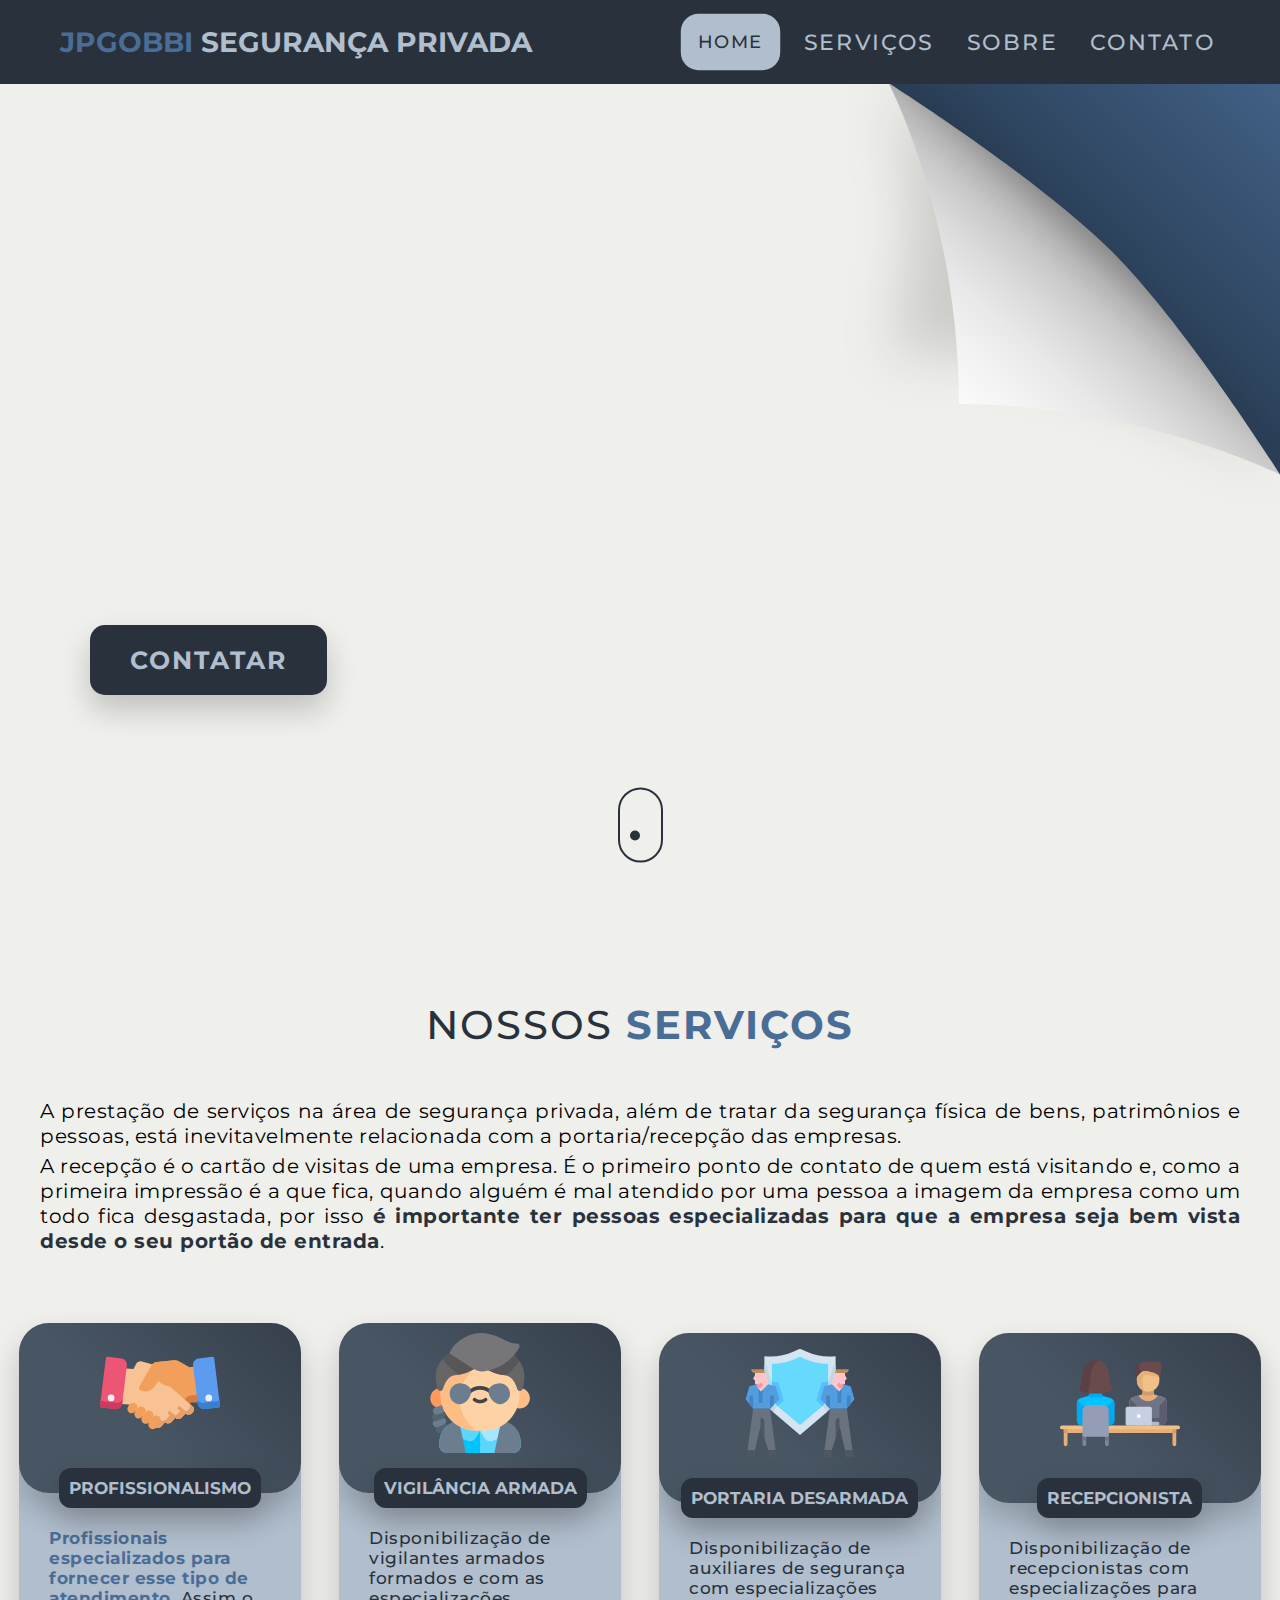
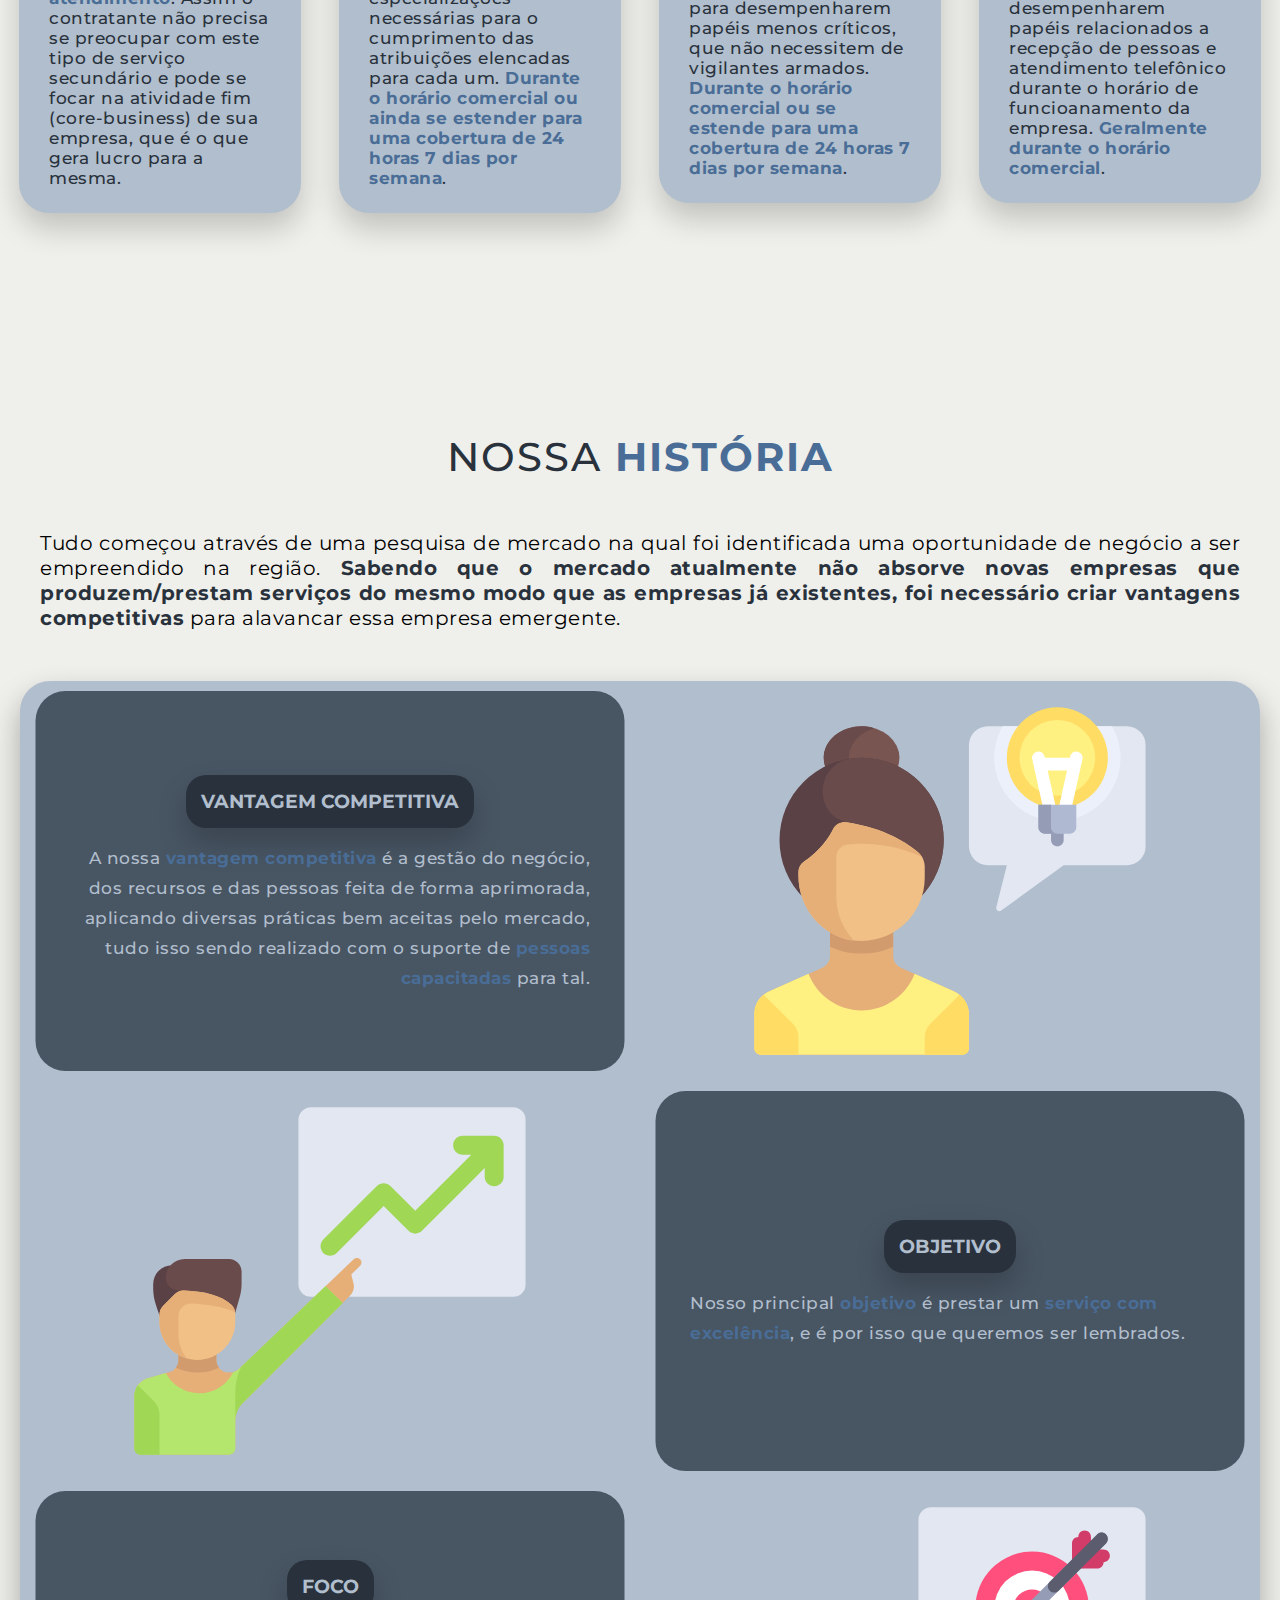
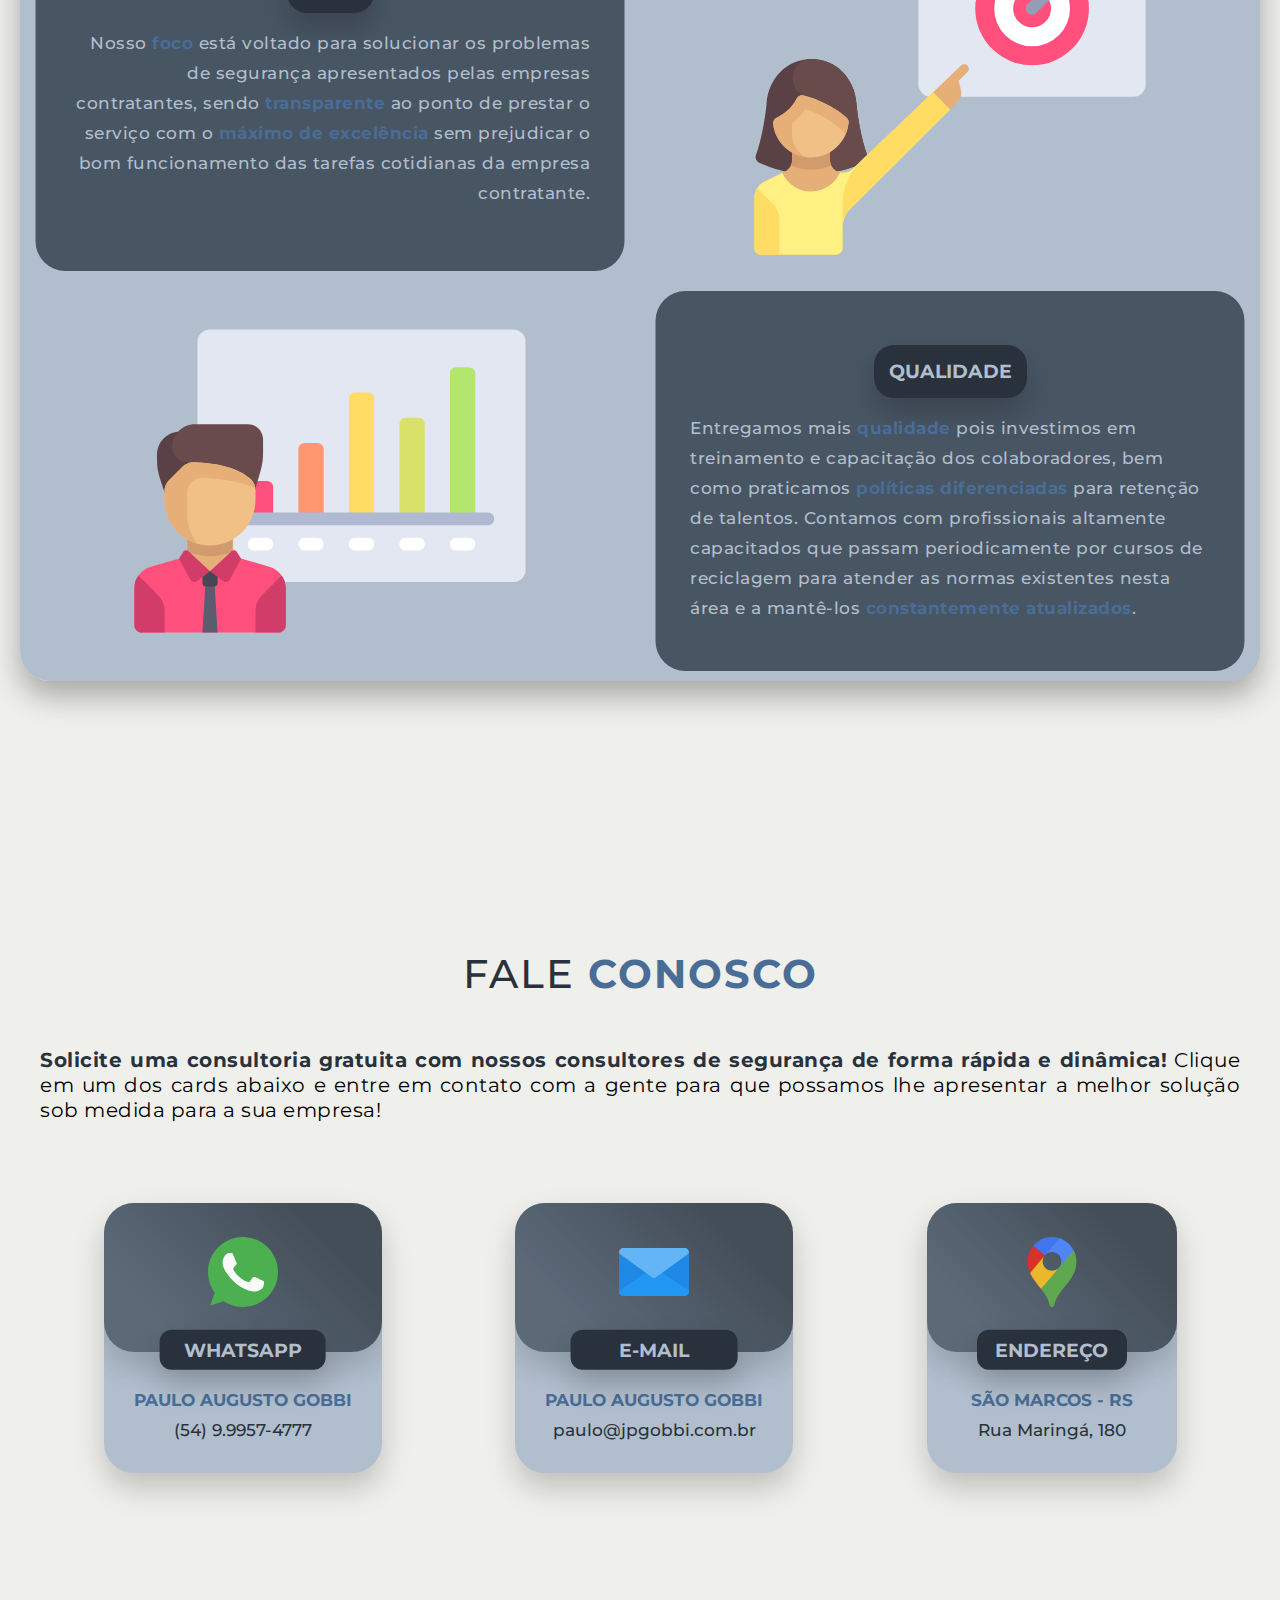
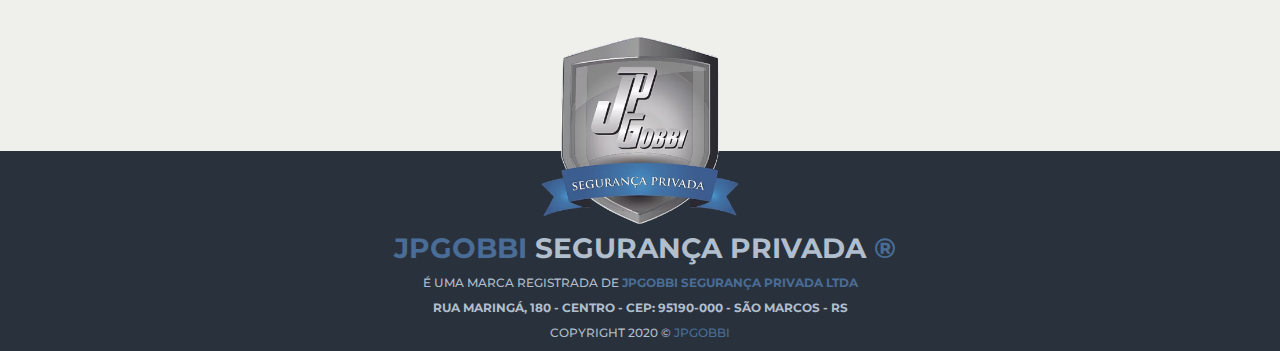
==== commit 9c75b54e: "Redesign geral no Mobile e Desktop." ====
--- a/index.html
+++ b/index.html
@@ -17,10 +17,10 @@
                         <div class="nav_list">
                             <div class="hamburger"> <div class="bar"> </div> </div>
                                 <ul class="nav_options">
-                                    <li class="nav_link"> <a id="hero_link" href="#hero" data-after="Home" class="active"> Home </a> </li>
-                                    <li class="nav_link"> <a id="services_link" href="#services" data-after="Serviços"> Serviços </a> </li>
-                                    <li class="nav_link"> <a id="projects_link" href="#projects" data-after="Sobre"> Sobre </a> </li>
-                                    <li class="nav_link"> <a id="contact_link" href="#contact" data-after="Contato"> Contato </a> </li>
+                                    <li class="nav_link"> <a id="hero_link" href="#hero" class="active"> Home </a> </li>
+                                    <li class="nav_link"> <a id="services_link" href="#services"> Serviços </a> </li>
+                                    <li class="nav_link"> <a id="projects_link" href="#projects"> Sobre </a> </li>
+                                    <li class="nav_link"> <a id="contact_link" href="#contact"> Contato </a> </li>
                                 </ul>
                         </div>
                     </div>
--- a/styles.css
+++ b/styles.css
@@ -18,12 +18,10 @@
 section#header { position: fixed; z-index: 1000; left: 0px; top: 0px; width: 100vw; height: auto; transition: 0.3s ease-out; transition-property: top; transition-delay: 0.15s; }
 section#header div.header { min-height: 60px; background-color: #29323C; transition: 0.6s ease; }
 section#header div.header div.nav_bar { display: flex; align-items: center; justify-content: space-between; width: 100%; height: 100%; max-width: 1300px; padding: 10px 10px; }
-section#header div.header div.nav_bar div.nav_list ul.nav_options { list-style: none; position: absolute; background-color: #29323C; width: 100vw; height: 100vh; left: 100%; top: 0%; display: flex; flex-direction: column; justify-content: center; align-items: center; z-index: 1; transition: 0.3s ease; transition-property: left; }
+section#header div.header div.nav_bar div.nav_list ul.nav_options { list-style: none; position: absolute; background-color: #29323C; width: 100vw; height: 100vh; left: 100%; top: 0%; display: flex; flex-direction: column; justify-content: center; align-items: center; z-index: 1; transition: 0.3s ease; transition-property: left; align-self: center; }
 section#header div.header div.nav_bar div.nav_list ul.nav_options.active { left: 0%; }
-section#header div.header div.nav_bar div.nav_list ul.nav_options a { font-size: 3.5rem; font-weight: 500; letter-spacing: 0.2rem; text-decoration: none; color: #B1BECD; text-transform: uppercase; padding: 20px; display: block; transition: 0.3s ease; transition-property: font-size, color; }
-section#header div.header div.nav_bar div.nav_list ul.nav_options a::after { content: attr(data-after); position: absolute; top: 50%; left: 50%; transform: translate(-50%, -50%) scale(0); color: transparent; text-shadow: 0px 1px 8px rgba(0, 0, 0, 0.6); font-size: 6rem; letter-spacing: 50px; z-index: -1; }
-section#header div.header div.nav_bar div.nav_list ul.nav_options li a.active { color: #496D96; }
-section#header div.header div.nav_bar div.nav_list ul.nav_options li a.active::after { transform: translate(-50%, -50%) scale(1); letter-spacing: initial; }
+section#header div.header div.nav_bar div.nav_list ul.nav_options a { font-size: 3.5rem; font-weight: 500; letter-spacing: 0.2rem; text-decoration: none; color: #B1BECD; border-radius: 20px; text-transform: uppercase; padding: 20px; margin-top: 20px; margin-bottom: 20px; display: block; transition: 0.3s ease; transition-property: font-size, color; }
+section#header div.header div.nav_bar div.nav_list ul.nav_options li a.active { color: #29323C; background-color: #B1BECD; }
 section#header div.header div.nav_bar div.nav_list div.hamburger { height: 50px; width: 50px; display: inline-block; border: 3px solid #354b6c; border-radius: 50%; position: relative; display: flex; align-items: center; justify-content: center; z-index: 100; cursor: pointer; transform: scale(0.8); margin-right: 10px; }
 section#header div.header div.nav_bar div.nav_list div.hamburger::after { position: absolute; content: ''; height: 100%; width: 100%; border-radius: 50%; border: 3px solid #B1BECD; animation: hamburger_puls 2s ease infinite; }
 section#header div.header div.nav_bar div.nav_list div.hamburger div.bar { height: 2px; width: 25px; position: relative; background-color: #496D96; z-index: -1; }
@@ -65,7 +63,7 @@
 section#services div.services div.service_bottom div.service_item div.icon_second { background-image: url(./vectors/armed_guard.svg); background-size: contain; background-position: center; background-repeat: no-repeat; }
 section#services div.services div.service_bottom div.service_item div.icon_third { background-image: url(./vectors/unarmed_guard.svg); background-size: cover; background-position: center; background-repeat: no-repeat; }
 section#services div.services div.service_bottom div.service_item div.icon_four { background-image: url(./vectors/recepcionist.svg); background-size: cover; background-position: center; background-repeat: no-repeat; }
-section#services div.services div.service_bottom div.service_item h2.service_title { font-size: 1.5rem; margin: auto; color: #B1BECD; margin-bottom: 15px; text-transform: uppercase; z-index: 2; background-color: #29323C; padding: 10px; border-radius: 12px; box-shadow: 0px 15px 30px rgba(0, 0, 0, 0.2); }
+section#services div.services div.service_bottom div.service_item h2.service_title { font-size: 1.5rem; margin: auto; color: #B1BECD; margin-bottom: 15px; text-transform: uppercase; z-index: 2; background-color: #29323C; padding: 10px; border-radius: 12px; box-shadow: 0px 15px 30px rgba(0, 0, 0, 0.2); transition: all 0.2s ease-in-out; transition-property: box-shadow; }
 /* End Services Section */
 /* Projects Section */
 section#projects div.projects div.projects_header h1.section_title { font-size: 2.6rem; }
@@ -93,7 +91,7 @@
 section#contact div.contact div.contact_items div.contact_item::after { content: ''; position: absolute; left: 0px; top: 0px; height: 55%; width: 100%; background-image: linear-gradient(45deg, #485563 20%, #29323C 80%); border-bottom-left-radius: 30px; border-bottom-right-radius: 30px; box-shadow: 0px 15px 30px rgba(0, 0, 0, 0.2); opacity: 0.8; z-index: -1;  }
 section#contact div.contact div.contact_items div.contact_item div.icon { width: 70px; margin: 0 auto; margin-bottom: 10px; transition: 0.3s ease; transition-property: transform; }
 section#contact div.contact div.contact_items div.contact_item div.contact_info h1.contact_title { font-size: 1.5rem; font-weight: 700; color: #B1BECD; margin-bottom: 40px; text-transform: uppercase; position: absolute; left: 50%; top: 55%; transform: translate(-50%, -55%); z-index: 2; }
-section#contact div.contact div.contact_items div.contact_item div.contact_info::after { content: ''; width: 60%; height: 15%; background-color: #29323C; position: absolute; bottom: 0; left: 50%; top: 55%; transform: translate(-50%, -55%); z-index: 1; border-radius: 12px; box-shadow: 0px 15px 30px rgba(0, 0, 0, 0.2); }
+section#contact div.contact div.contact_items div.contact_item div.contact_info::after { content: ''; width: 60%; height: 15%; background-color: #29323C; position: absolute; bottom: 0; left: 50%; top: 55%; transform: translate(-50%, -55%); z-index: 1; border-radius: 12px; box-shadow: 0px 15px 30px rgba(0, 0, 0, 0.2); transition: all 0.2s ease-in-out; transition-property: box-shadow; }
 section#contact div.contact div.contact_items div.contact_item div.contact_info h2.contacter { font-size: 1.4rem; line-height: 2rem; text-transform: uppercase; font-weight: 700; color: #496D96; margin-top: 70px; }
 section#contact div.contact div.contact_items div.contact_item div.contact_info h3.contact_detail { font-size: 1.4rem; color: #29323C; font-weight: 500; margin-top: 10px; }
 /* End Contact Section */
@@ -152,9 +150,9 @@
     section#projects div.projects div.all_projects div.project_item.downleft_border { border-bottom-left-radius: 30px; }
     section#projects div.projects div.all_projects div.project_item.downright_border { border-bottom-right-radius: 30px; }
     section#projects div.projects div.all_projects div.project_item div.project_info { height: 400px; border-radius: 0px; background-color: #B1BECD; position: relative; z-index: -1; }
-    section#projects div.projects div.all_projects div.project_item div.project_info::after { content: ''; width: 95%; height: 95%; background-color: #485563; position: absolute; top: 50%; left: 50%; transform: translate(-50%, -50%); z-index: 1; border-radius: 30px; box-shadow: 0px 5px 8px rgba(0, 0, 0, 0.3); }
-    section#projects div.projects div.all_projects div.project_item div.project_info h1.project_title { font-size: 2rem; position: relative; top: 5px; z-index: 2; }  
-    section#projects div.projects div.all_projects div.project_item div.project_info p.project_description  { font-size: 1.6rem; line-height: 2.2rem; position: relative; z-index: 2; }
+    section#projects div.projects div.all_projects div.project_item div.project_info::after { content: ''; width: 95%; height: 95%; background-color: #485563; position: absolute; top: 50%; left: 50%; transform: translate(-50%, -50%); z-index: 1; border-radius: 30px; }
+    section#projects div.projects div.all_projects div.project_item div.project_info h1.project_title { font-size: 2rem; position: relative; top: 5px; z-index: 2; transition: all 0.2s ease-in-out; transition-property: box-shadow; }  
+    section#projects div.projects div.all_projects div.project_item div.project_info p.project_description { font-size: 1.6rem; line-height: 2.2rem; position: relative; z-index: 2; }
     section#projects div.projects div.all_projects div.project_item div.project_info p.project_description span.project_detail { color: #496D96; }
     section#projects div.projects div.all_projects div.project_item div.project_info.right p.project_description { text-align: right; }
     section#projects div.projects div.all_projects div.project_item div.project_image { height: 400px; display: flex; justify-content: center; align-items: center; box-shadow: none; }
@@ -181,42 +179,51 @@
 /* Media Query For Desktop */
 @media only screen and (min-width: 1200px) {
     /* Main Header Menu */
-    section#header div.header div.nav_bar div.nav_list ul { position: initial; display: block; height: auto; width: fit-content; background-image: none; }
-    section#header div.header div.nav_bar div.nav_list ul a::after { display: none; }
-    section#header div.header div.nav_bar div.nav_list ul li { display: inline-block; }
-    section#header div.header div.nav_bar div.nav_list ul li a { font-size: 1.9rem; border-radius: 15px; transition: 0.25s ease-in-out; transition-property: color, background-color, transform; }
-    section#header div.header div.nav_bar div.nav_list ul li { font-size: 1.9em; transform: scale(1); }
-    section#header div.header div.nav_bar div.nav_list ul li:hover a { font-size: 1.9rem; color: #29323C; background-color: #B1BECD; border-radius: 15px; transform: scale(0.80); }
-    section#header div.header div.nav_bar div.nav_list ul li a.active { font-size: 1.9rem; color: #29323C; background-color: #B1BECD; border-radius: 15px; transform: scale(0.80); }
+    section#header div.header div.nav_bar { max-width: 1200px; }
+    section#header div.header div.nav_bar div.nav_list ul.nav_options { position: initial; display: block; height: auto; width: fit-content; background-image: none; }
+    section#header div.header div.nav_bar div.nav_list ul.nav_options li { display: inline-block; }
+    section#header div.header div.nav_bar div.nav_list ul.nav_options li a { font-size: 2rem; border-radius: 20px; margin-top: 0px; margin-bottom: 0px; transition: 0.2s ease-in-out; transition-property: color, background-color, transform; }
+    section#header div.header div.nav_bar div.nav_list ul.nav_options li { font-size: 2em; transform: scale(1.1); }
+    section#header div.header div.nav_bar div.nav_list ul.nav_options li:hover a { font-size: 2rem; color: #29323C; background-color: #B1BECD; border-radius: 20px; transform: scale(0.8); }
+    section#header div.header div.nav_bar div.nav_list ul.nav_options li a.active { font-size: 2rem; color: #29323C; background-color: #B1BECD; border-radius: 20px; transform: scale(0.80); }
     section#header div.header div.nav_bar div.nav_list div.hamburger { display: none; }
     section#header div.header div.progress_bar { height: 10px; transition: 0.15s ease; transition-delay: 0.1s; }
     /* End Main Header Menu */
     /* Section Home */
-    section#hero div.hero div.page_fold { height: 600px; width: 600px; position: absolute; top: 83px; right: 0px; background-image: url(./vectors/Page-Turner.svg); background-repeat: no-repeat; transform: rotate(90deg); background-size: 100%; z-index: -1; }
-    section#hero div.hero div.middle { position: absolute; left: 50%; top: 90%; transform: translate(-50%, -90%); }
-    section#hero div.hero div.middle div.mouse { border: 2px solid #29323C; border-radius: 25px; cursor: pointer; }
-    section#hero div.hero div.middle div.mouse::before { width: 10px; height: 10px; left: 25px; }
+    section#hero div.hero div.page_fold { height: 450px; width: 450px; position: absolute; top: 83px; right: 0px; background-image: url(./vectors/Page-Turner.svg); background-repeat: no-repeat; transform: rotate(90deg); background-size: 100%; z-index: -1; }
+    section#hero div.hero div.middle { position: absolute; left: 50%; bottom: 5%; transform: translate(-50%, -10%); }
+    section#hero div.hero div.middle div.mouse { border: 2px solid #29323C; position: absolute; left: 50%; top: 90%; transform: translate(-50%, -90%); border-radius: 25px; cursor: pointer; }
+    section#hero div.hero div.middle div.mouse::before { width: 10px; height: 10px; left: 23px; animation: mouse_scroll 2s cubic-bezier(0.75, -0.95, 0.25, 0.5) infinite; }
         @keyframes mouse_scroll { 0% { opacity: 0; transform: translateY(0) scale(0.5); } 10% { opacity: 1; transform: translateY(-23px) scale(1); } 100% { opacity: 0; transform: translateY(14px) scale(0.5); } }
     /* End Section Home */
     /* Services Section */
-    section#services div.services div.service_top p { font-size: 2rem; }
+    section#services div.services div.service_top p  { font-size: 2rem; }
     section#services div.services div.service_bottom div.service_item { flex-basis: 22%; margin: 1.5%; }
-    section#services div.services div.service_bottom div.service_item h2 { font-size: 1.7rem; }
+    section#services div.services div.service_bottom div.service_item h2.service_title { font-size: 1.7rem; }
+    section#services div.services div.service_bottom div.service_item:hover h2.service_title { box-shadow: 0px 0px 0px 4px #496D96; }
+    section#services div.services div.service_bottom div.service_item p.service_item_text { font-size: 1.7rem; }
     /* End Services Section */
     /* Projects Section */ 
-    section#projects div.projects div.projects_header p { font-size: 2rem;  }
-    section#projects div.projects div.all_projects div.project_item div.project_info h1 { font-size: 2.5rem; } 
-    section#projects div.projects div.all_projects div.project_item div.project_info p { font-size: 1.7rem; line-height: 2.5rem; padding: 0px 40px; }
+    section#projects div.projects div.projects_header p { font-size: 2rem; }
+    section#projects div.projects div.all_projects div.project_item div.project_info h1.project_title { font-size: 1.9rem; } 
+    section#projects div.projects div.all_projects div.project_item div.project_info p.project_description { font-size: 1.7rem; line-height: 3rem; padding: 0px 40px; }
     section#projects div.projects div.all_projects div.project_item div.project_image img { transform: scale(0.75); box-shadow: none; }
-    section#projects div.projects div.all_projects div.project_item:hover div.project_image img { transform: scale(0.65); }
+    section#projects div.projects div.all_projects div.project_item:hover div.project_info h1.project_title { box-shadow: 0px 0px 0px 4px #496D96; }
     /* End Projects Section */
     /* Contact Section */
-    section#contact div.contact div p { font-size: 2rem; padding: 0px 40px; }
+    section#contact div.contact div.contact_header p { font-size: 2rem; padding: 0px 40px; }
     section#contact div.contact { flex-direction: column; padding: 100px 0px; align-items: center; justify-content: center; min-width: 20vh; }
     section#contact div.contact div.contact_items { width: 100%; display: flex; flex-direction: row; justify-content: space-evenly; align-items: center; margin: 50px; }
+    section#contact div.contact div.contact_items a:hover div.contact_item { box-shadow: 0px 0px 5px rgba(0, 0, 0, 0.2); transform: scale(0.9); }
+    section#contact div.contact div.contact_items a:hover div.contact_item div.icon { transform: scale(1.4); }
+    section#contact div.contact div.contact_items a:hover div.contact_info::after { box-shadow: 0px 0px 0px 4px #496D96; }
+    section#contact div.contact div.contact_items div.contact_item div.contact_info h1.contact_title { font-size: 1.9rem; }
+    section#contact div.contact div.contact_items div.contact_item div.contact_info h2.contacter { font-size: 1.7rem; }
+    section#contact div.contact div.contact_items div.contact_item div.contact_info h3.contact_detail { font-size: 1.7em; }
     /* End Contact Section */
     /* Footer Section */
     section#footer a#emblem_link div.emblem { width: 200px; height: 200px; top: -120px; }
+    section#footer div.footer a.social_media_icon i:hover { transform: scale(0.8); text-shadow: 0px 0px 5px rgba(0, 0, 0, 0.5); }
     /* End Footer Section */
 }
 /* End Media Query For Desktop */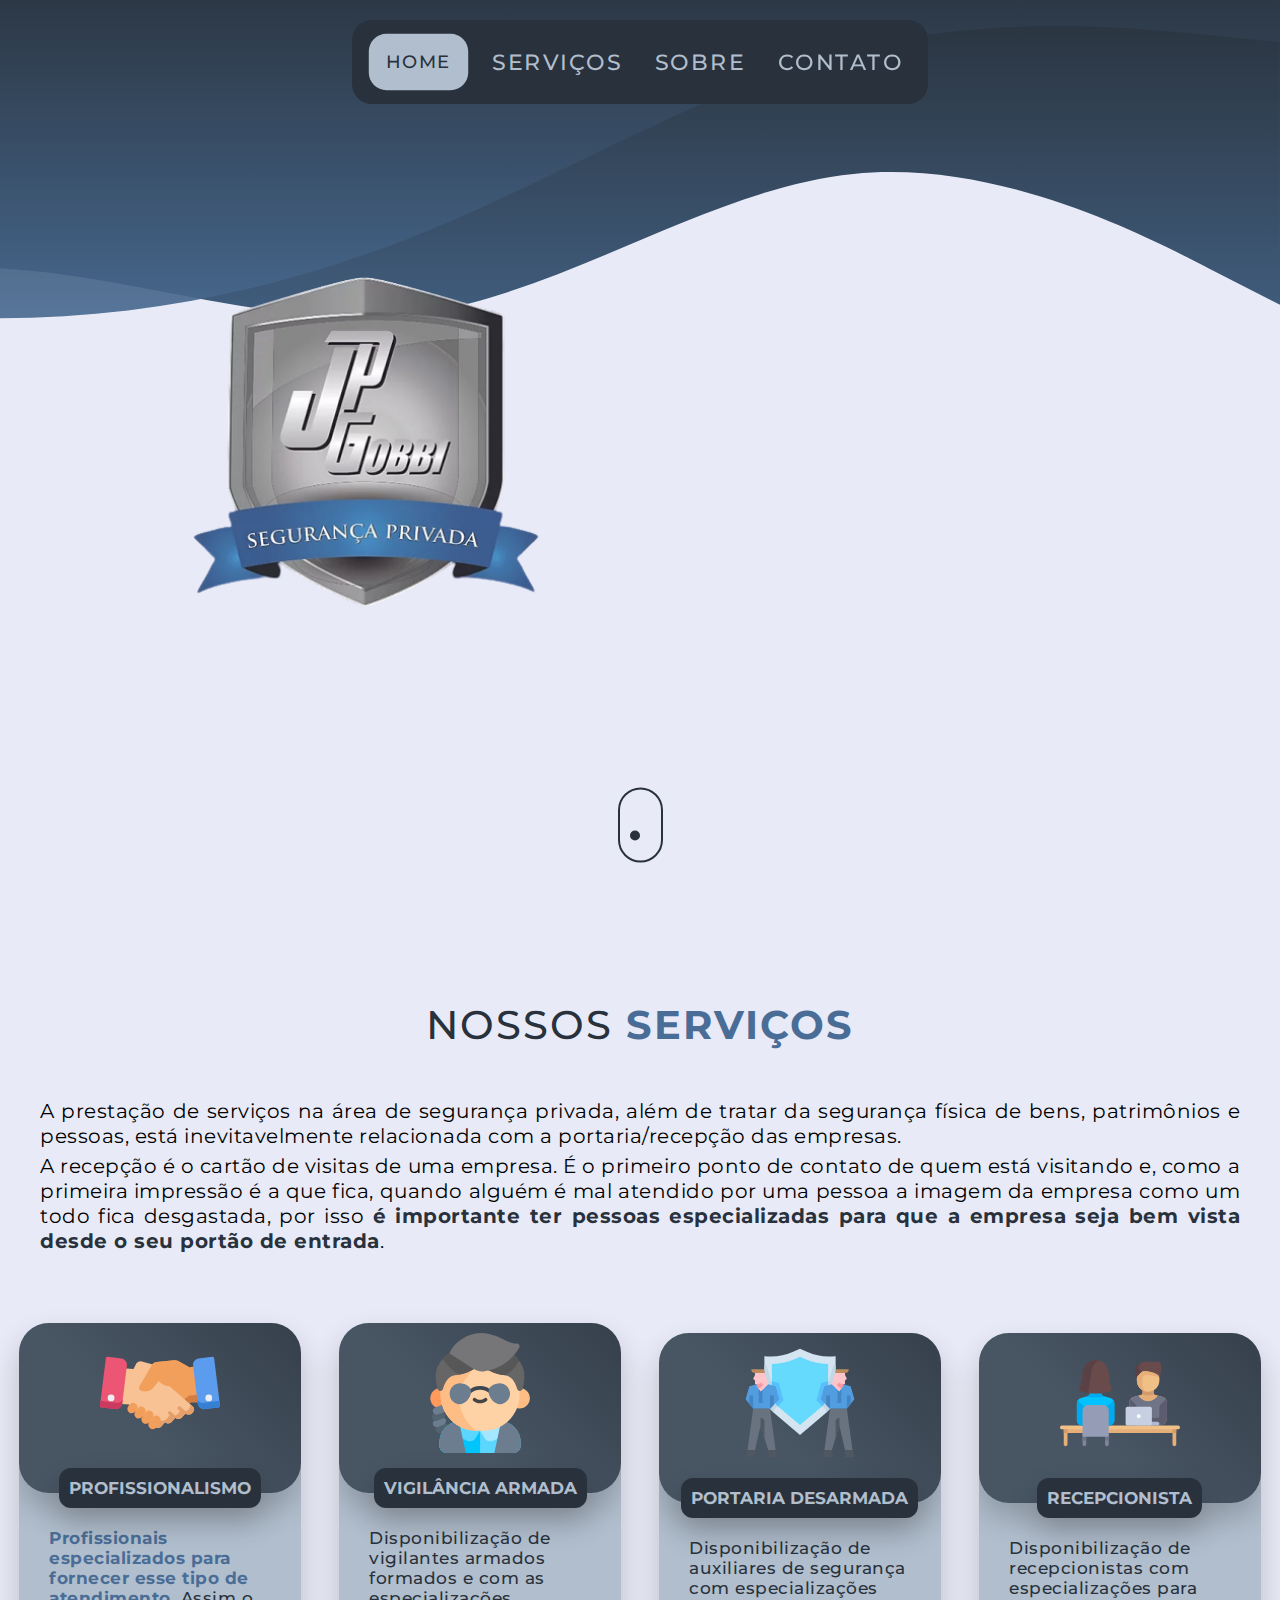
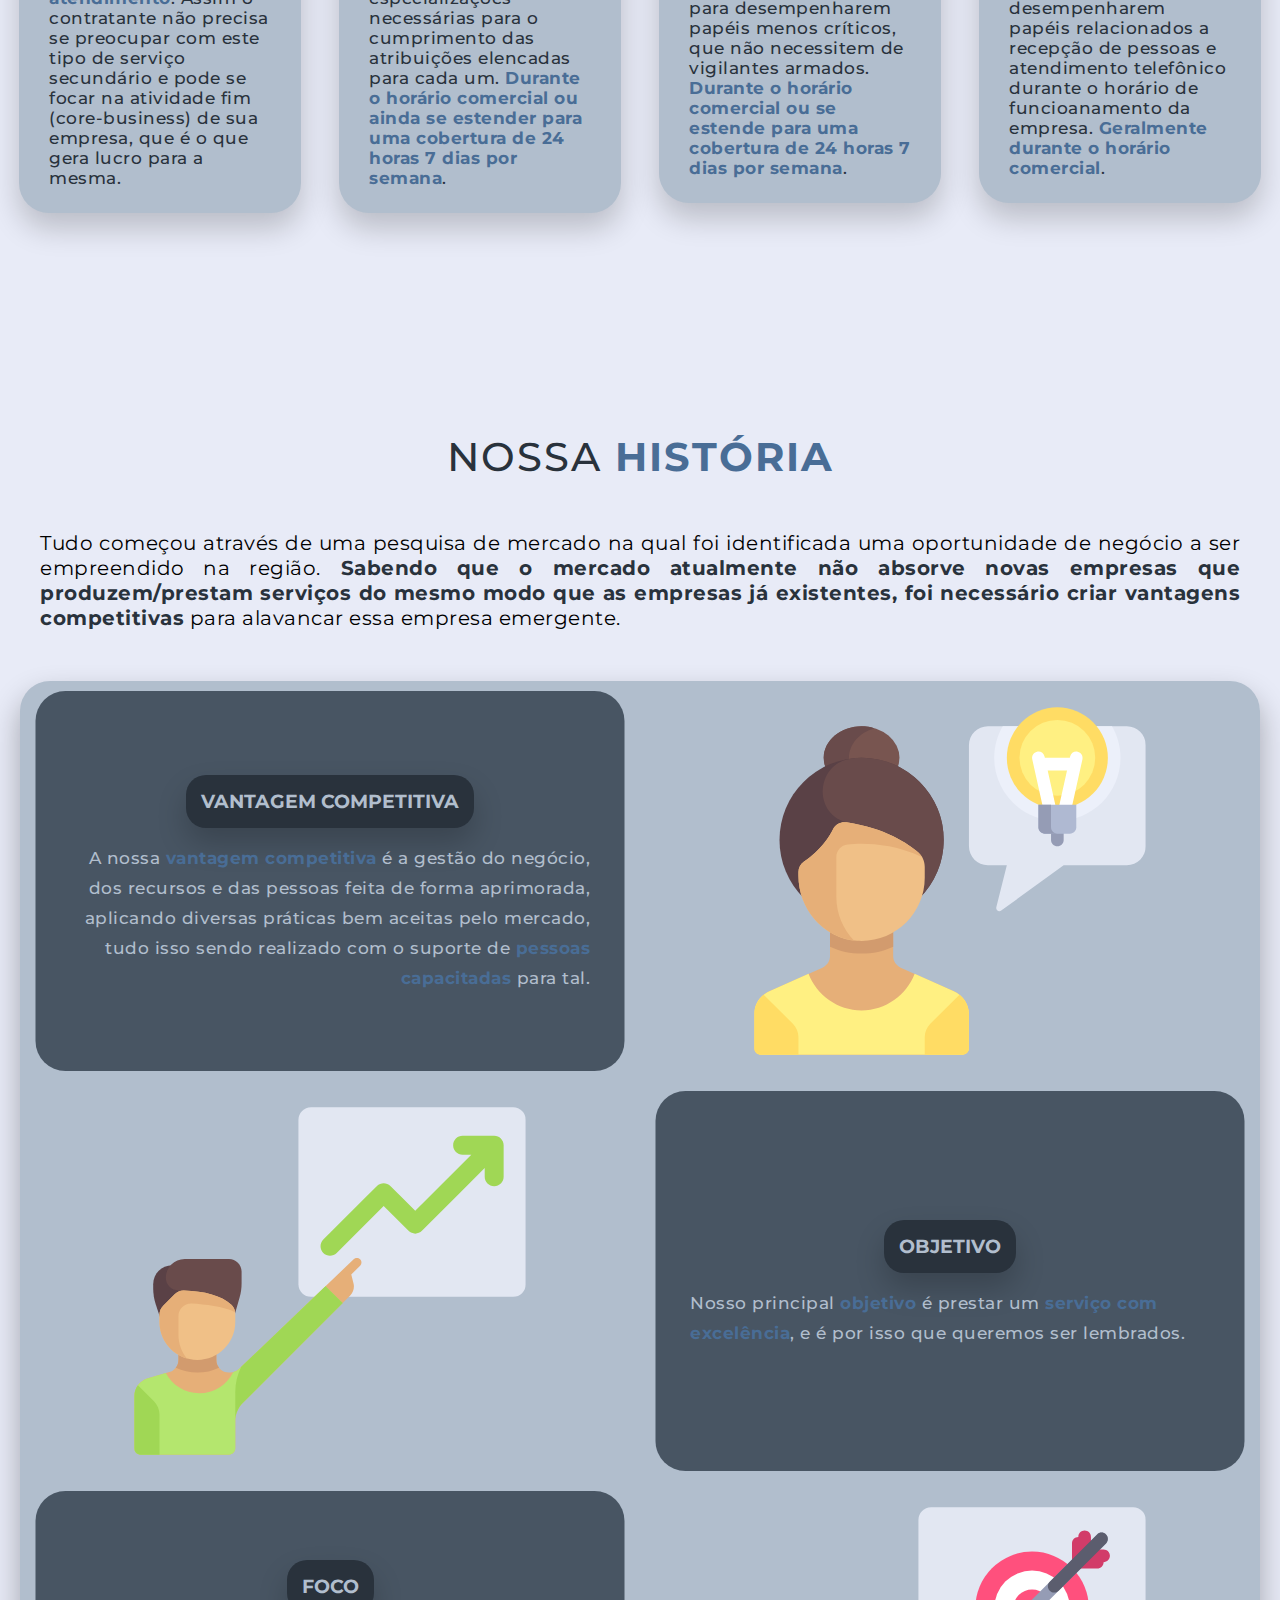
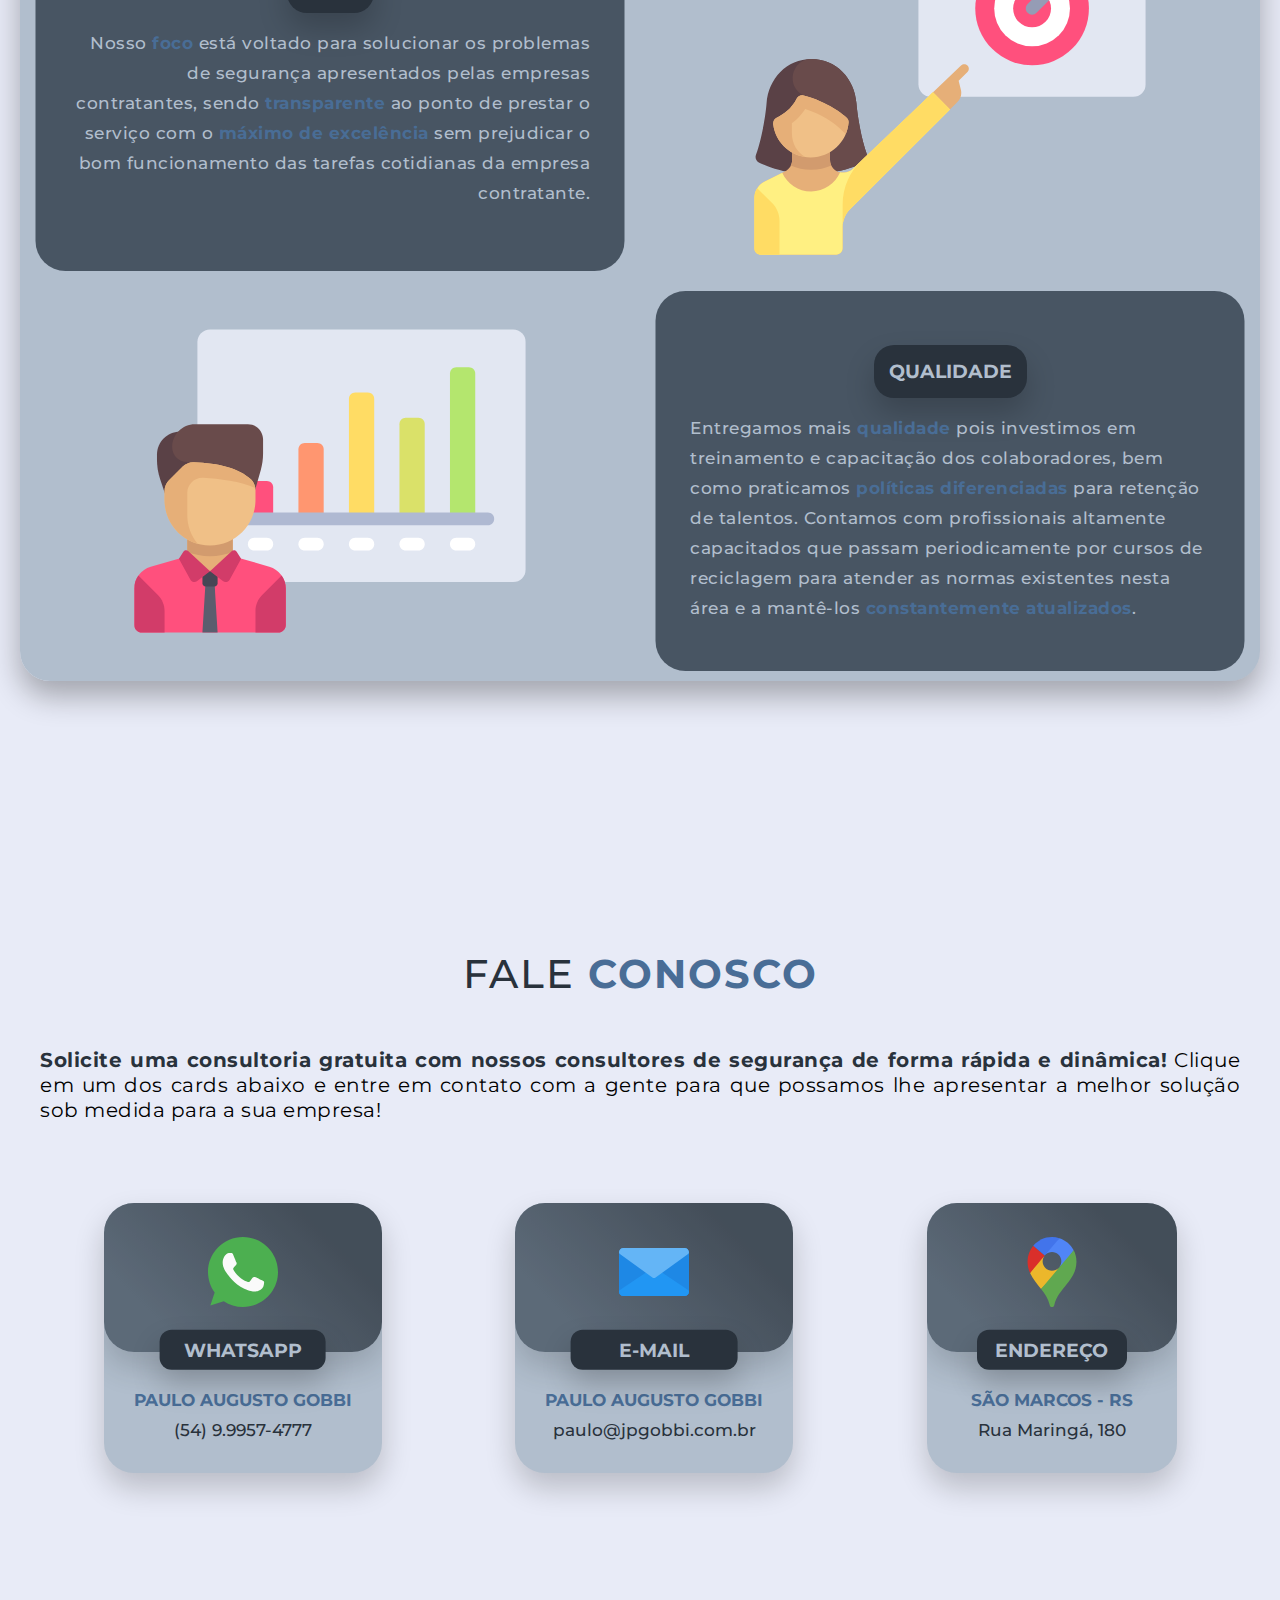
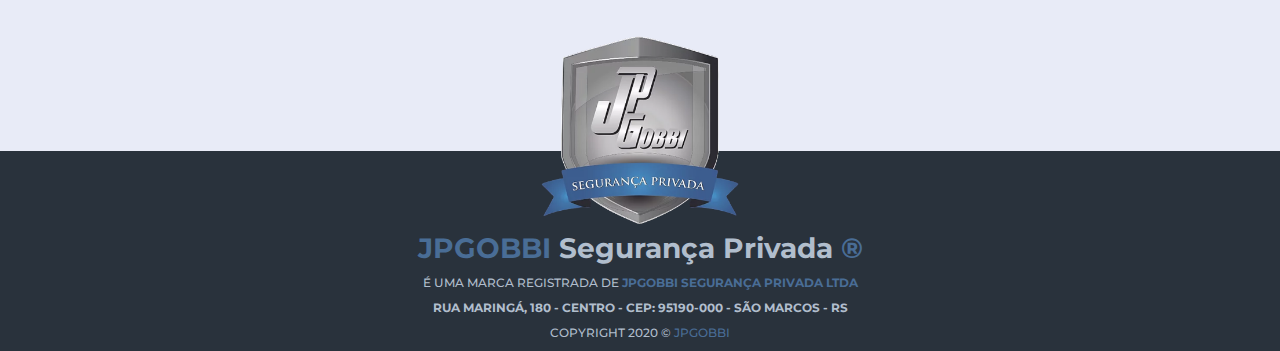
==== commit 7bba51e2: "Redesign da Section - HOME." ====
--- a/index.html
+++ b/index.html
@@ -13,7 +13,6 @@
             <section id="header">
                 <div class="header container">
                     <div class="nav_bar">
-                        <div class="brand"> <a id="brand_hero_link" href="#hero"> <h1 class="brand_title"><span class="brand_span">JPGOBBI</span> Segurança Privada</h1> </a> </div>
                         <div class="nav_list">
                             <div class="hamburger"> <div class="bar"> </div> </div>
                                 <ul class="nav_options">
@@ -31,12 +30,13 @@
             <!-- Hero Section -->
             <section id="hero" class="content_section">
                 <div class="hero container">
-                    <div class="page_fold"></div>
                     <div class="hero_content">
-                        <h1 class="hero_title"> Bem-vindo <span class="hero_title_box"></span> </h1>
-                        <h1 class="hero_title"> ao site da <span class="hero_title_box"></span> </h1>
-                        <h1 class="hero_title"> JPGOBBI <span class="hero_title_box"></span> </h1>
-                            <a href="#contact" type="button" class="call_to_action"> Contatar </a>
+                        <div class="company_logo"></div>
+                        <div class="hero_titles">
+                            <h1 class="hero_title"> Bem-vindo <span class="hero_title_box"></span> </h1>
+                            <h1 class="hero_title"> ao site da <span class="hero_title_box"></span> </h1>
+                            <h1 class="hero_title"> JPGOBBI <span class="hero_title_box"></span> </h1>
+                        </div>
                     </div>
                     <div class="middle"> <div class="mouse"> </div> </div>
                 </div>
--- a/styles.css
+++ b/styles.css
@@ -1,23 +1,19 @@
 @import url('https://fonts.googleapis.com/css2?family=Montserrat:wght@300;400;500;700&display=swap');
 /* Global CSS Parameters */
 * { padding: 0; margin: 0; box-sizing: border-box; }
-html { font-size: 10px; font-family: 'Montserrat', sans-serif; background-color: #EFEFEB; }
+html { font-size: 10px; font-family: 'Montserrat', sans-serif; background-color: #E8EBF7; }
 a { text-decoration: none; }
 .container { min-height: 100vh; width: 100%; display: flex; align-items: center; justify-content: center; }
 img { height: 100%; width: 100%; object-fit: cover; }
 p { color: black; font-size: 1.5rem; margin-top: 5px; line-height: 2.5rem; font-weight: 300; letter-spacing: 0.05rem; text-align: justify; padding: 0px 20px; }
 .section_title { font-size: 4rem; font-weight: 500; color: #29323C; margin-bottom: 50px; text-transform: uppercase; letter-spacing: 0.2rem; text-align: center; }
 .section_title span.section_title_span { color: #496D96; font-weight: 700; }
-.call_to_action { display: inline-block; padding: 15px 15px; color: #B1BECD; background-color: #29323C; box-shadow: 0px 15px 30px rgba(0, 0, 0, 0.2); font-size: 2rem; font-weight: 700; text-transform: uppercase; letter-spacing: 0.2rem; margin-top: 200px; border-radius: 15px; transition: 0.2s ease-in-out; transition-property: box-shadow, transform; transform: scale(1); }
-.call_to_action:hover { box-shadow: 0px 0px 5px rgba(0, 0, 0, 0.2); transform: scale(0.95); }
-div.brand h1.brand_title { font-size: 1.3rem; text-transform: uppercase; color: #B1BECD; margin-left: 10px; }
-div.brand h1.brand_title span.brand_span { color: #496D96; }
 .dontScroll { overflow: hidden; }
 /* End Global CSS Parameters */
 /* Main Header Menu */
 section#header { position: fixed; z-index: 1000; left: 0px; top: 0px; width: 100vw; height: auto; transition: 0.3s ease-out; transition-property: top; transition-delay: 0.15s; }
-section#header div.header { min-height: 60px; background-color: #29323C; transition: 0.6s ease; }
-section#header div.header div.nav_bar { display: flex; align-items: center; justify-content: space-between; width: 100%; height: 100%; max-width: 1300px; padding: 10px 10px; }
+section#header div.header { min-height: 60px; transition: 0.6s ease; }
+section#header div.header div.nav_bar { width: auto; height: 100%; max-width: 1300px; padding: 10px 10px; margin-top: 20px; border-radius: 20px; background-color: #29323C; }
 section#header div.header div.nav_bar div.nav_list ul.nav_options { list-style: none; position: absolute; background-color: #29323C; width: 100vw; height: 100vh; left: 100%; top: 0%; display: flex; flex-direction: column; justify-content: center; align-items: center; z-index: 1; transition: 0.3s ease; transition-property: left; align-self: center; }
 section#header div.header div.nav_bar div.nav_list ul.nav_options.active { left: 0%; }
 section#header div.header div.nav_bar div.nav_list ul.nav_options a { font-size: 3.5rem; font-weight: 500; letter-spacing: 0.2rem; text-decoration: none; color: #B1BECD; border-radius: 20px; text-transform: uppercase; padding: 20px; margin-top: 20px; margin-bottom: 20px; display: block; transition: 0.3s ease; transition-property: font-size, color; }
@@ -30,19 +26,19 @@
 section#header div.header div.nav_bar div.nav_list div.hamburger div.bar::before { bottom: 8px; }
 section#header div.header div.nav_bar div.nav_list div.hamburger.active div.bar::before { bottom: 0px; }
 section#header div.header div.nav_bar div.nav_list div.hamburger.active div.bar::after { top: 0px; }
-section#header div.header div.progress_bar { background-color: #29323C; height: 10px; width: 0; position: fixed; left: 0px; bottom: 0px; border-top-right-radius: 5px; }
+section#header div.header div.progress_bar { background-color: #29323C; height: 10px; width: 0%; position: fixed; left: 0px; bottom: 0px; transition: all 0.3s; }
 /* End Main Header Menu */
 /* Hero Section */
 section#hero div.hero { max-width: 1200px; margin: 0px auto; padding: 0px 50px; justify-content: flex-start; }
-section#hero div.hero div.page_fold { height: 230px; width: 230px; position: absolute; top: 70px; right: 0px; background-image: url(./vectors/Page-Turner.svg); background-repeat: no-repeat; transform: rotate(90deg); background-size: 100%; z-index: -1; } /* Background SVG Vector applied developed by SVGBackgrounds.com */
-section#hero div.hero div.hero_content h1.hero_title { display: block; width: fit-content; font-size: 3.8rem; position: relative; top: 180px; color: transparent; animation: text_reveal 0.5s ease forwards; animation-delay: 1s; }
-section#hero div.hero div.hero_content h1.hero_title:nth-child(1) { animation-delay: 1s; }
-section#hero div.hero div.hero_content h1.hero_title:nth-child(2) { animation-delay: 2s; }
-section#hero div.hero div.hero_content h1.hero_title:nth-child(3) { animation: text_reveal_name 0.5s ease forwards; animation-delay: 3s; }
-section#hero div.hero div.hero_content h1.hero_title span.hero_title_box { position: absolute; top: 0px; left: 0px; height: 100%; width: 0%; background-color: #EFEFEB; animation: text_reveal_box 1s ease; animation-delay: 0.5s; }
-section#hero div.hero div.hero_content h1.hero_title:nth-child(1) span.hero_title_box { animation-delay: 0.5s; }
-section#hero div.hero div.hero_content h1.hero_title:nth-child(2) span.hero_title_box { animation-delay: 1.5s; }
-section#hero div.hero div.hero_content h1.hero_title:nth-child(3) span.hero_title_box { animation-delay: 2.5s; }
+section#hero div.hero div.hero_content div.hero_titles { display: flex; flex-direction: column; align-items: flex-end; justify-content: center; }
+section#hero div.hero div.hero_content div.hero_titles h1.hero_title { display: block; width: fit-content; font-size: 60px; position: relative; color: transparent; animation: text_reveal 0.5s ease forwards; animation-delay: 1s; }
+section#hero div.hero div.hero_content div.hero_titles h1.hero_title:nth-child(1) { animation-delay: 1s; }
+section#hero div.hero div.hero_content div.hero_titles h1.hero_title:nth-child(2) { animation-delay: 2s; }
+section#hero div.hero div.hero_content div.hero_titles h1.hero_title:nth-child(3) { animation: text_reveal_name 0.5s ease forwards; animation-delay: 3s; }
+section#hero div.hero div.hero_content div.hero_titles h1.hero_title span.hero_title_box { position: absolute; top: 0px; left: 0px; height: 100%; width: 0%; background-color: #EFEFEB; animation: text_reveal_box 1s ease; animation-delay: 0.5s; }
+section#hero div.hero div.hero_content div.hero_titles h1.hero_title:nth-child(1) span.hero_title_box { animation-delay: 0.5s; }
+section#hero div.hero div.hero_content div.hero_titles h1.hero_title:nth-child(2) span.hero_title_box { animation-delay: 1.5s; }
+section#hero div.hero div.hero_content div.hero_titles h1.hero_title:nth-child(3) span.hero_title_box { animation-delay: 2.5s; }
 section#hero div.hero div.middle { position: absolute; right: 0%; bottom: 23px; margin-right: 23px; }
 section#hero div.hero div.middle div.mouse { width: 45px; height: 75px; }
 section#hero div.hero div.middle div.mouse::before { content: ''; width: 15px; height: 15px; position: absolute; left: 50%; transform: translateX(-50%); bottom: 20px; margin-left: -8px; cursor: pointer; background-color: #29323C; border-radius: 50%; animation: mouse_scroll 3s cubic-bezier(0.75, -0.95, 0.25, 0.5) infinite; }
@@ -116,7 +112,7 @@
     @keyframes text_reveal_name { 100% { color: #496D96; font-weight: 700; } }
     @keyframes mouse_scroll { 0% { opacity: 0; transform: translateY(0) scale(0.5); } 10% { opacity: 1; transform: translateY(3px) scale(1); } 100% { opacity: 0; transform: translateY(-40px) scale(0.5); } }
 /* End General Keyframes */
-/* Media Query For Tablet */
+/* Media Query For Tablet */ 
 @media only screen and (min-width: 768px) {
     /* Main Header Menu */
     div.brand h1.brand_title { font-size: 2.8rem; }
@@ -126,7 +122,6 @@
     section#header div.header div.nav_bar div.nav_list div.hamburger div.bar::before { bottom: 12px; }
     /* End Main Header Menu */
     /* Hero Section */
-    section#hero div.hero div.page_fold { height: 420px; width: 420px; position: absolute; top: 100px; right: 0px; background-image: url(./vectors/Page-Turner.svg); background-repeat: no-repeat; transform: rotate(90deg); background-size: 100%; z-index: -1; }
     .call_to_action { font-size: 2.5rem; padding: 20px 40px; }
     section#hero div.hero div.hero_content h1.hero_title { font-size: 6rem; }
     section#hero div.hero div.middle { position: absolute; right: 0%; bottom: 23px; margin-right: 37px; }
@@ -187,10 +182,12 @@
     section#header div.header div.nav_bar div.nav_list ul.nav_options li:hover a { font-size: 2rem; color: #29323C; background-color: #B1BECD; border-radius: 20px; transform: scale(0.8); }
     section#header div.header div.nav_bar div.nav_list ul.nav_options li a.active { font-size: 2rem; color: #29323C; background-color: #B1BECD; border-radius: 20px; transform: scale(0.80); }
     section#header div.header div.nav_bar div.nav_list div.hamburger { display: none; }
-    section#header div.header div.progress_bar { height: 10px; transition: 0.15s ease; transition-delay: 0.1s; }
     /* End Main Header Menu */
     /* Section Home */
-    section#hero div.hero div.page_fold { height: 450px; width: 450px; position: absolute; top: 83px; right: 0px; background-image: url(./vectors/Page-Turner.svg); background-repeat: no-repeat; transform: rotate(90deg); background-size: 100%; z-index: -1; }
+    section#hero { background-image: url(./vectors/wave_hero.svg); background-repeat: no-repeat; background-size: 100%; }
+    section#hero div.hero { display: flex; flex-direction: column; justify-content: center; align-items: center; }
+    section#hero div.hero div.hero_content { width: 100%; display: flex; flex-direction: row; justify-content: space-around; }
+    section#hero div.hero div.hero_content div.company_logo { width: 350px; height: 350px; background-image: url(./images/jpgobbi_logo_withoutbg_cropped.png); background-repeat: no-repeat; background-size: contain; }
     section#hero div.hero div.middle { position: absolute; left: 50%; bottom: 5%; transform: translate(-50%, -10%); }
     section#hero div.hero div.middle div.mouse { border: 2px solid #29323C; position: absolute; left: 50%; top: 90%; transform: translate(-50%, -90%); border-radius: 25px; cursor: pointer; }
     section#hero div.hero div.middle div.mouse::before { width: 10px; height: 10px; left: 23px; animation: mouse_scroll 2s cubic-bezier(0.75, -0.95, 0.25, 0.5) infinite; }
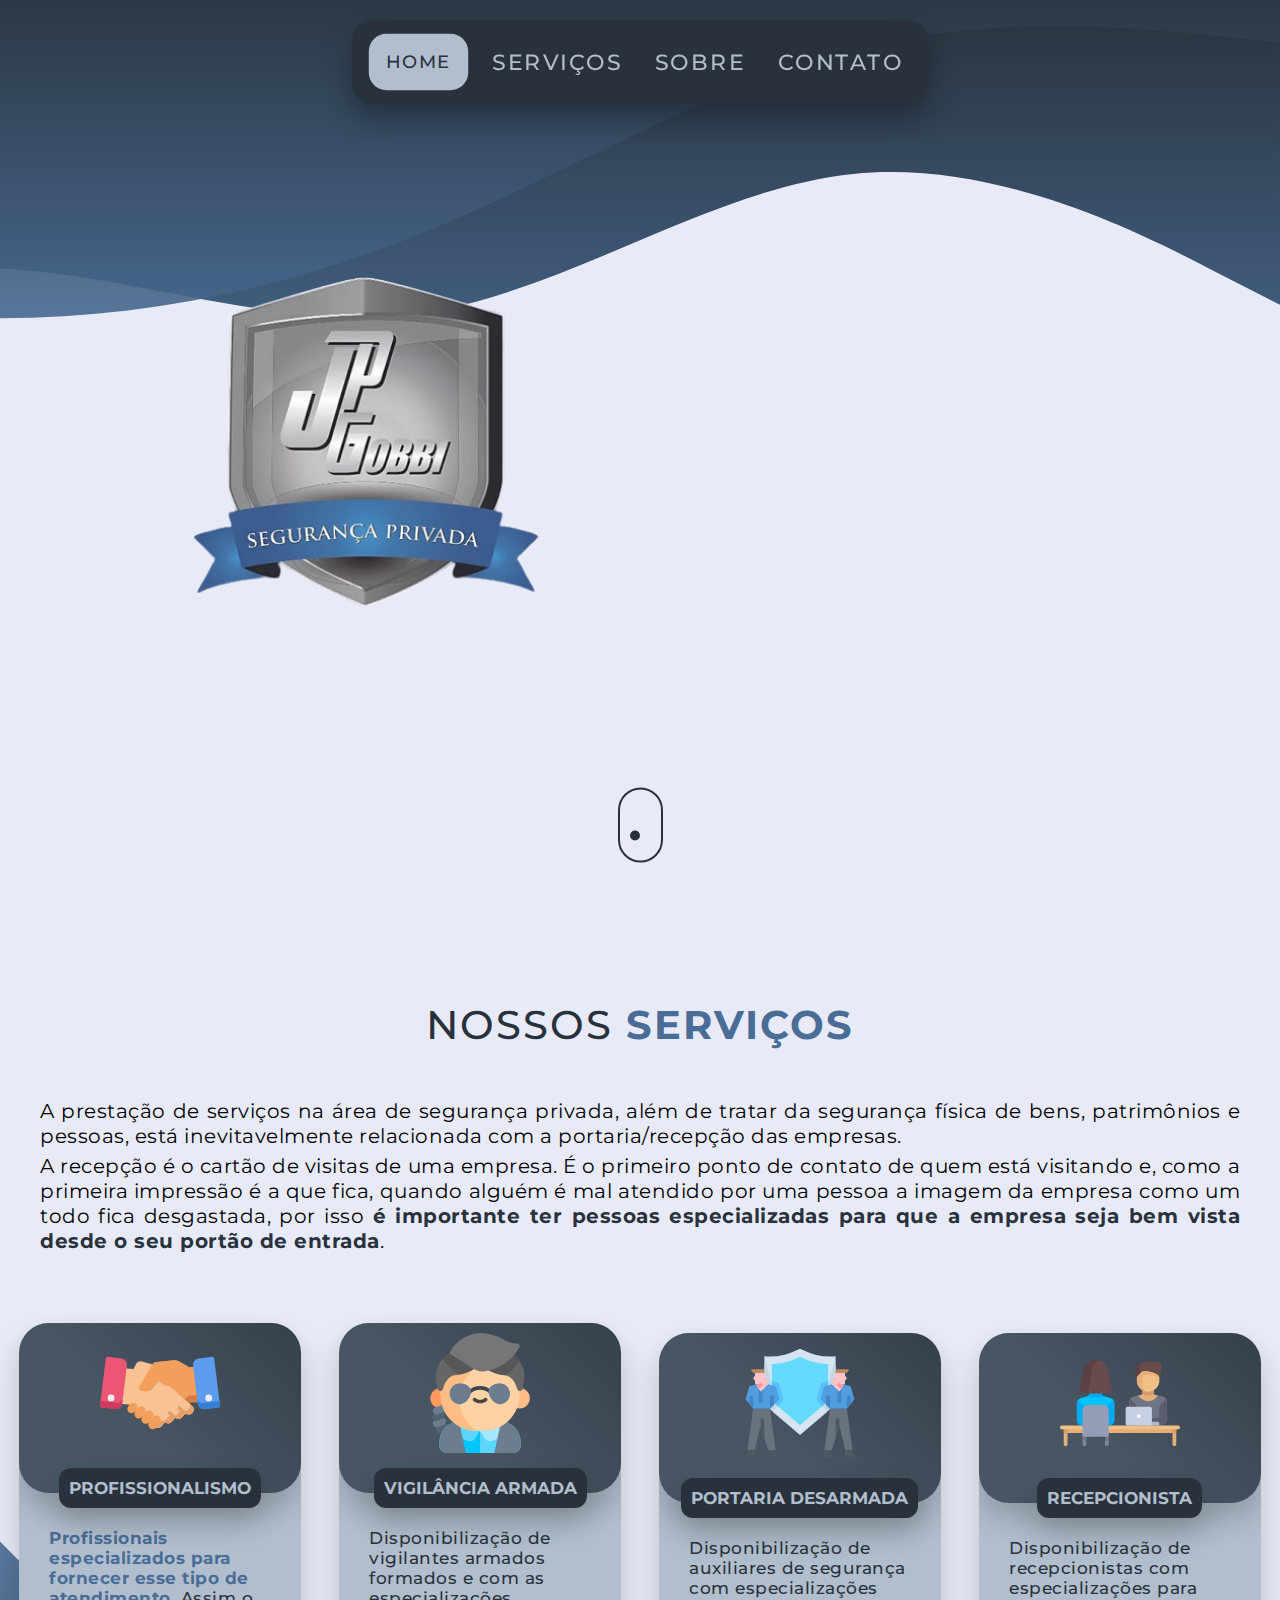
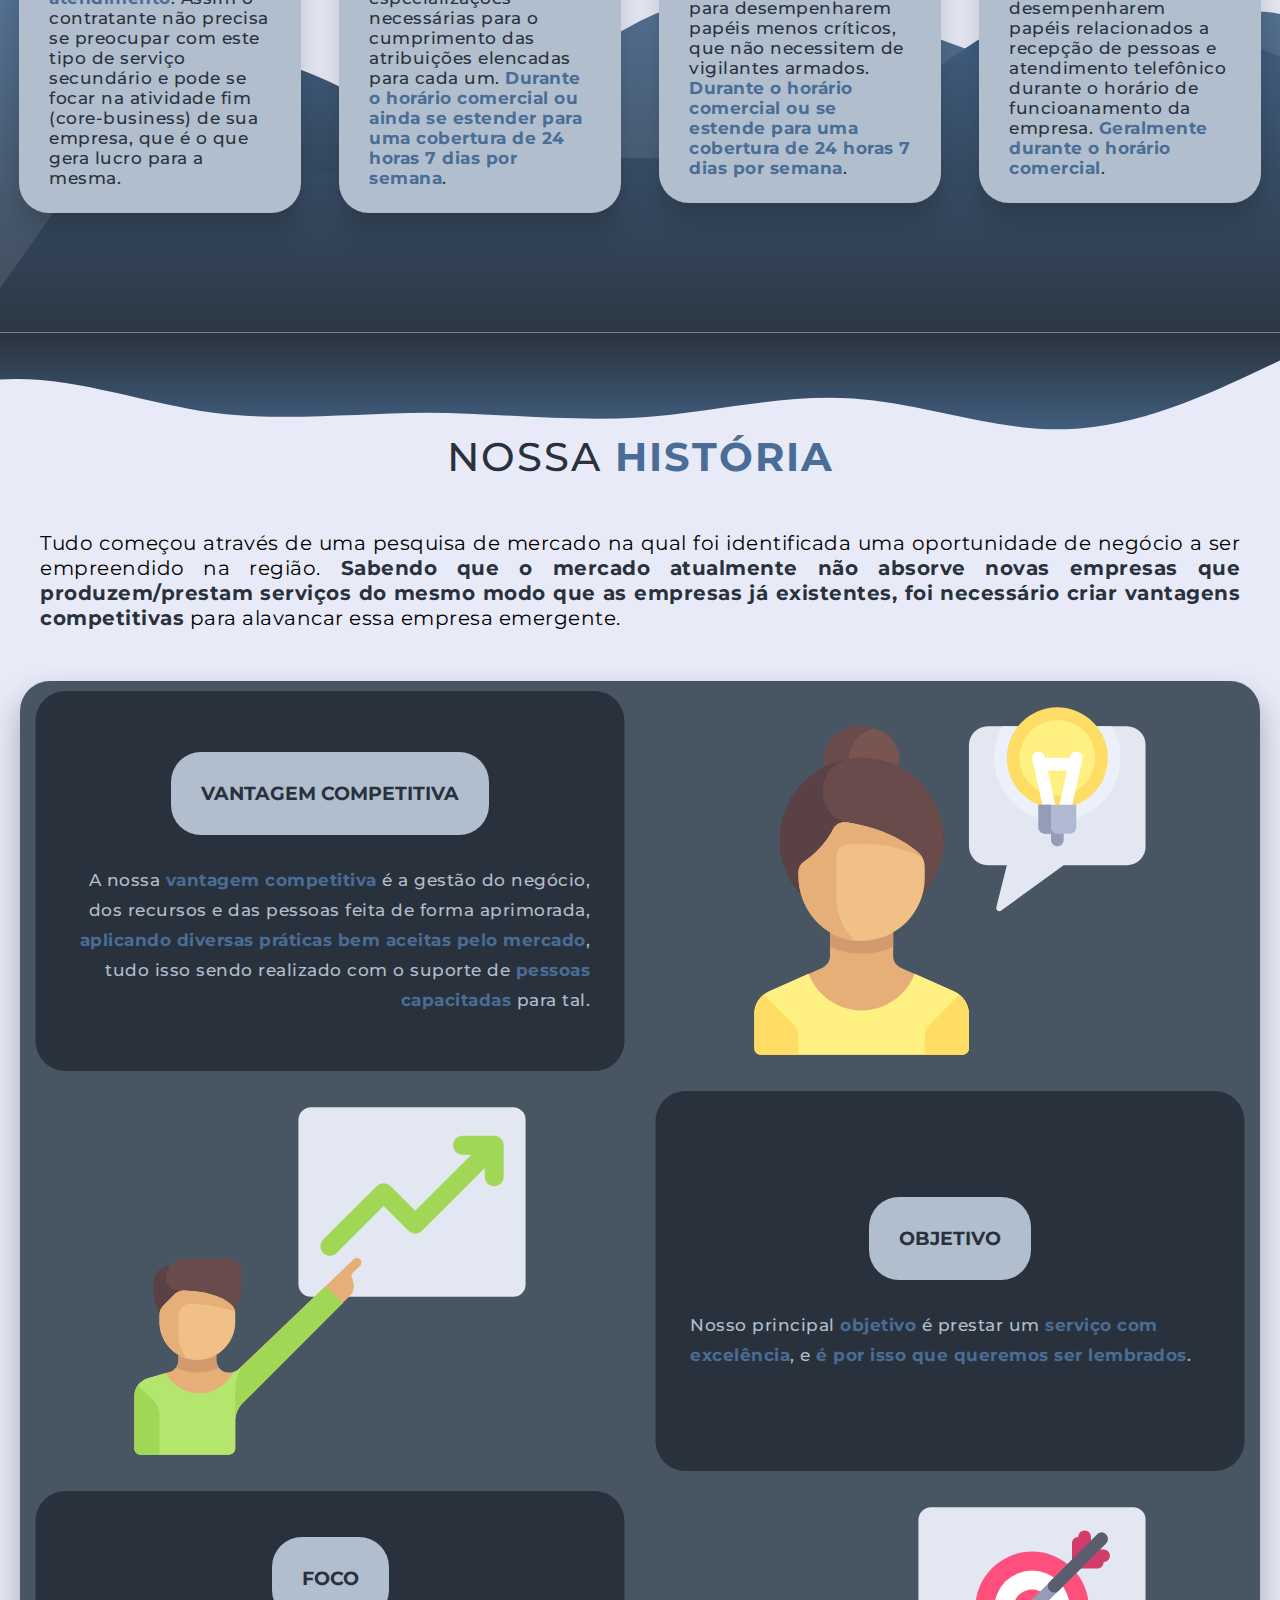
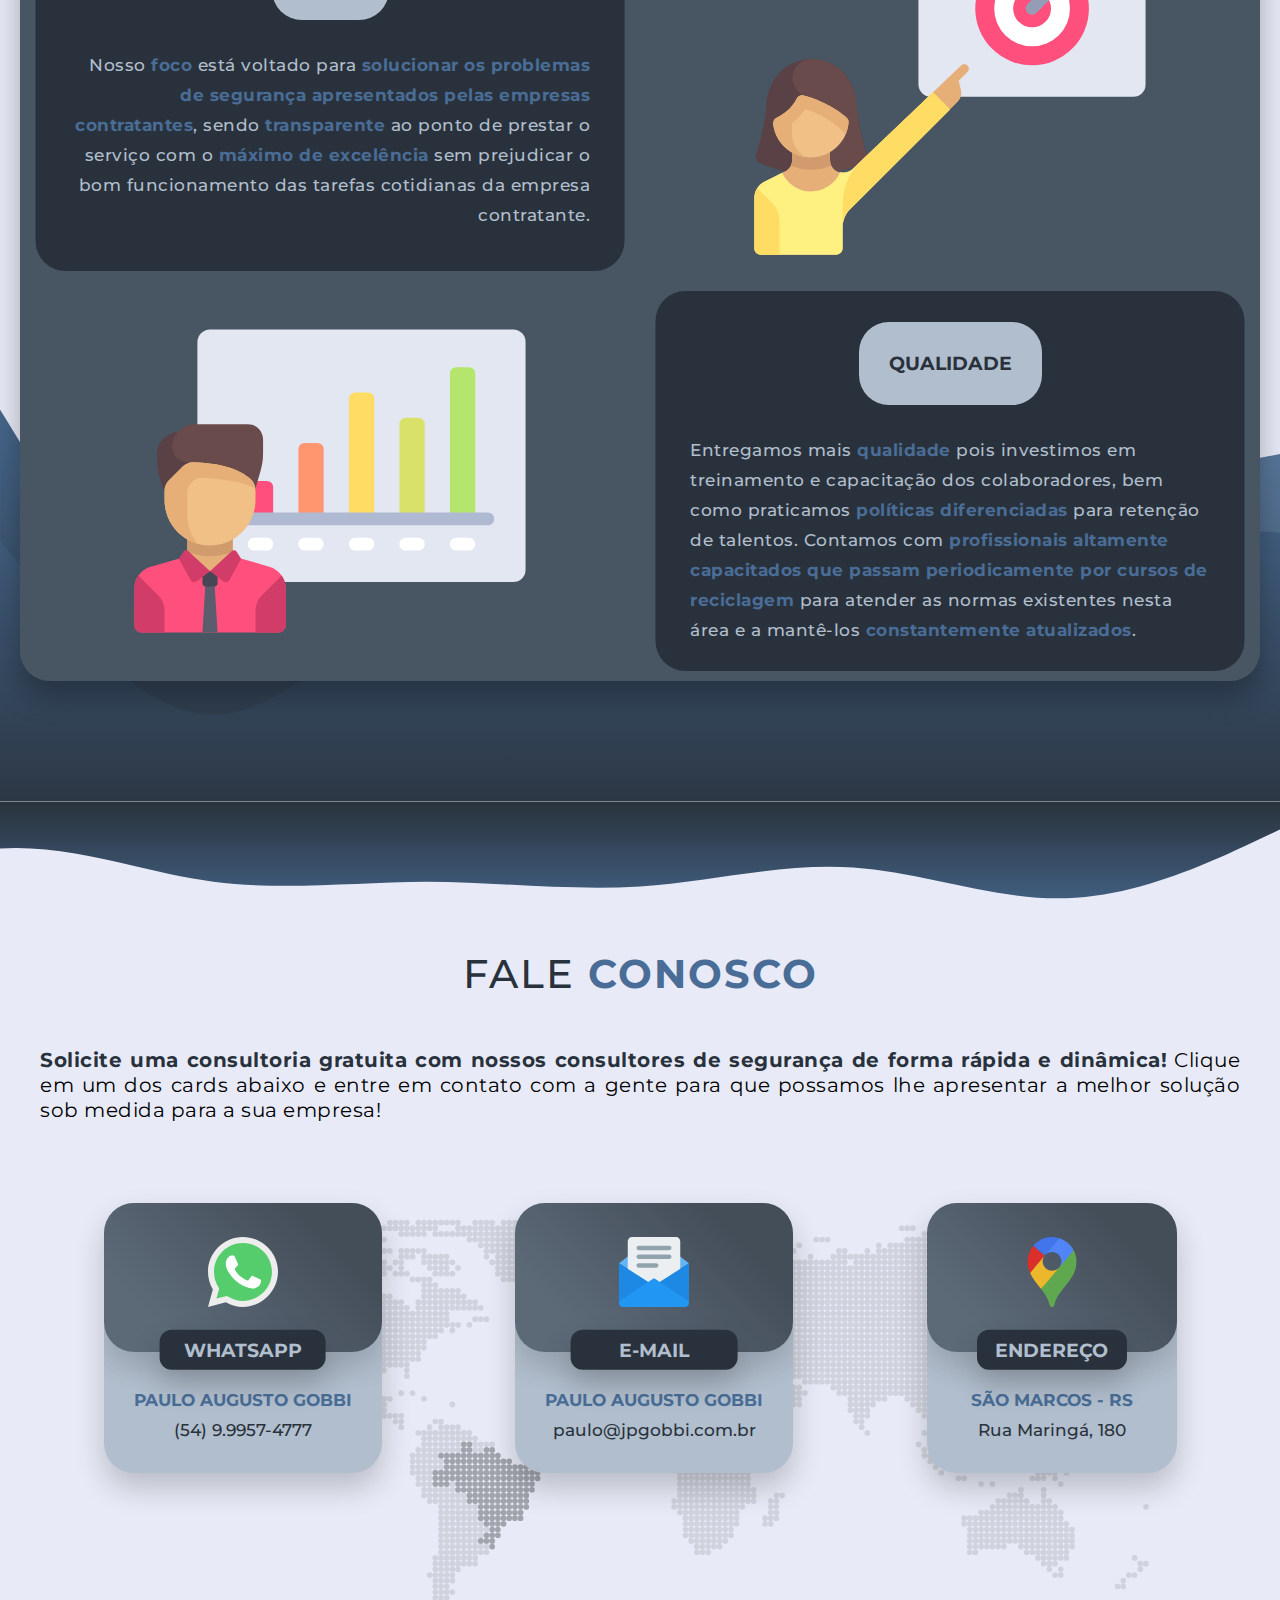
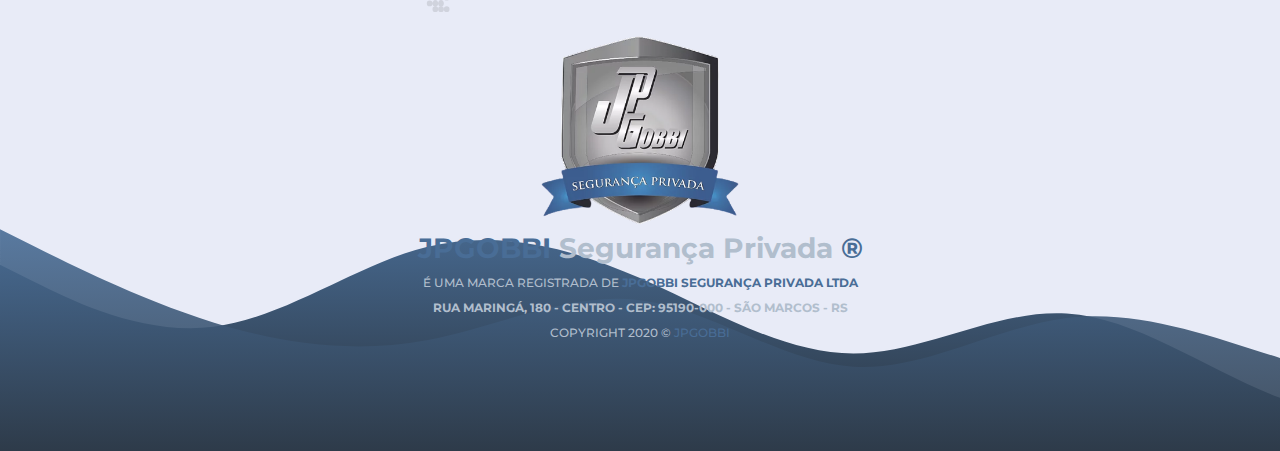
==== commit 5f281bc2: "Redesign geral nas Sections." ====
--- a/index.html
+++ b/index.html
@@ -16,10 +16,10 @@
                         <div class="nav_list">
                             <div class="hamburger"> <div class="bar"> </div> </div>
                                 <ul class="nav_options">
-                                    <li class="nav_link"> <a id="hero_link" href="#hero" class="active"> Home </a> </li>
-                                    <li class="nav_link"> <a id="services_link" href="#services"> Serviços </a> </li>
-                                    <li class="nav_link"> <a id="projects_link" href="#projects"> Sobre </a> </li>
-                                    <li class="nav_link"> <a id="contact_link" href="#contact"> Contato </a> </li>
+                                    <li class="nav_link"> <a id="hero_link" href="#hero" class="active"> <i class="fas fa-home"></i> Home </a> </li>
+                                    <li class="nav_link"> <a id="services_link" href="#services"> <i class="fas fa-concierge-bell"></i> Serviços </a> </li>
+                                    <li class="nav_link"> <a id="projects_link" href="#projects"> <i class="fas fa-info-circle"></i> Sobre </a> </li>
+                                    <li class="nav_link"> <a id="contact_link" href="#contact"> <i class="fas fa-id-badge"></i> Contato </a> </li>
                                 </ul>
                         </div>
                     </div>
@@ -102,7 +102,7 @@
                             <div class="project_info right">
                                 <h1 class="project_title"> Vantagem Competitiva </h1>
                                     <p class="project_description"> A nossa <span class="project_detail">vantagem competitiva</span> é a gestão do negócio, dos recursos e das pessoas
-                                    feita de forma aprimorada, aplicando diversas práticas bem aceitas pelo  mercado, tudo isso sendo realizado com o suporte de
+                                    feita de forma aprimorada, <span class="project_detail">aplicando diversas práticas bem aceitas pelo mercado</span>, tudo isso sendo realizado com o suporte de
                                     <span class="project_detail">pessoas capacitadas</span> para tal. </p>
                             </div>
                             <div class="project_image"> <img src="./vectors/think.svg"/> </div>
@@ -111,15 +111,15 @@
                             <div class="project_info">
                                 <h1 class="project_title"> Objetivo </h1>
                                     <p class="project_description"> Nosso principal <span class="project_detail">objetivo</span> é prestar um <span class="project_detail">serviço com
-                                    excelência</span>, e é por isso que queremos ser lembrados. </p>
+                                    excelência</span>, e <span class="project_detail">é por isso que queremos ser lembrados</span>. </p>
                             </div>
                             <div class="project_image"> <img src="./vectors/graph.svg"/> </div>
                         </div>
                         <div class="project_item">
                             <div class="project_info right">
                                 <h1 class="project_title"> Foco </h1>
-                                    <p class="project_description"> Nosso <span class="project_detail">foco</span> está voltado para solucionar os problemas de segurança apresentados pelas
-                                    empresas contratantes, sendo <span class="project_detail">transparente</span> ao ponto de prestar o  serviço com o <span class="project_detail">máximo de
+                                    <p class="project_description"> Nosso <span class="project_detail">foco</span> está voltado para <span class="project_detail">solucionar os problemas de segurança apresentados pelas 
+                                    empresas contratantes</span>, sendo <span class="project_detail">transparente</span> ao ponto de prestar o  serviço com o <span class="project_detail">máximo de
                                     excelência</span> sem prejudicar o bom funcionamento das tarefas cotidianas da empresa contratante. </p>
                             </div>
                             <div class="project_image"> <img src="./vectors/target.svg"/> </div>
@@ -128,8 +128,8 @@
                             <div class="project_info">
                                 <h1 class="project_title"> Qualidade </h1>
                                     <p class="project_description"> Entregamos mais <span class="project_detail">qualidade</span> pois investimos em treinamento e capacitação dos colaboradores, bem
-                                    como praticamos <span class="project_detail">políticas diferenciadas</span> para retenção de talentos. Contamos com profissionais altamente capacitados que passam
-                                    periodicamente por cursos de reciclagem para atender as normas existentes nesta área e a mantê-los <span class="project_detail">constantemente atualizados</span>. </p>
+                                    como praticamos <span class="project_detail">políticas diferenciadas</span> para retenção de talentos. Contamos com <span class="project_detail"> profissionais 
+                                    altamente capacitados que passam periodicamente por cursos de reciclagem</span> para atender as normas existentes nesta área e a mantê-los <span class="project_detail">constantemente atualizados</span>. </p>
                             </div>
                             <div class="project_image"> <img src="./vectors/analysis.svg"/> </div>
                         </div>
--- a/styles.css
+++ b/styles.css
@@ -13,7 +13,7 @@
 /* Main Header Menu */
 section#header { position: fixed; z-index: 1000; left: 0px; top: 0px; width: 100vw; height: auto; transition: 0.3s ease-out; transition-property: top; transition-delay: 0.15s; }
 section#header div.header { min-height: 60px; transition: 0.6s ease; }
-section#header div.header div.nav_bar { width: auto; height: 100%; max-width: 1300px; padding: 10px 10px; margin-top: 20px; border-radius: 20px; background-color: #29323C; }
+section#header div.header div.nav_bar { width: auto; height: 100%; max-width: 1300px; padding: 10px 10px; margin-top: 20px; border-radius: 20px; background-color: #29323C; box-shadow: 0px 15px 30px rgba(0, 0, 0, 0.3); }
 section#header div.header div.nav_bar div.nav_list ul.nav_options { list-style: none; position: absolute; background-color: #29323C; width: 100vw; height: 100vh; left: 100%; top: 0%; display: flex; flex-direction: column; justify-content: center; align-items: center; z-index: 1; transition: 0.3s ease; transition-property: left; align-self: center; }
 section#header div.header div.nav_bar div.nav_list ul.nav_options.active { left: 0%; }
 section#header div.header div.nav_bar div.nav_list ul.nav_options a { font-size: 3.5rem; font-weight: 500; letter-spacing: 0.2rem; text-decoration: none; color: #B1BECD; border-radius: 20px; text-transform: uppercase; padding: 20px; margin-top: 20px; margin-bottom: 20px; display: block; transition: 0.3s ease; transition-property: font-size, color; }
@@ -26,16 +26,17 @@
 section#header div.header div.nav_bar div.nav_list div.hamburger div.bar::before { bottom: 8px; }
 section#header div.header div.nav_bar div.nav_list div.hamburger.active div.bar::before { bottom: 0px; }
 section#header div.header div.nav_bar div.nav_list div.hamburger.active div.bar::after { top: 0px; }
-section#header div.header div.progress_bar { background-color: #29323C; height: 10px; width: 0%; position: fixed; left: 0px; bottom: 0px; transition: all 0.3s; }
+section#header div.header div.progress_bar { background-color: #496D96; height: 10px; width: 0%; position: fixed; left: 0px; bottom: 0px; transition: all 0.3s; }
 /* End Main Header Menu */
 /* Hero Section */
+section#hero { background-image: url(./vectors/wave_hero.svg); background-repeat: no-repeat; background-size: 100%; }
 section#hero div.hero { max-width: 1200px; margin: 0px auto; padding: 0px 50px; justify-content: flex-start; }
 section#hero div.hero div.hero_content div.hero_titles { display: flex; flex-direction: column; align-items: flex-end; justify-content: center; }
 section#hero div.hero div.hero_content div.hero_titles h1.hero_title { display: block; width: fit-content; font-size: 60px; position: relative; color: transparent; animation: text_reveal 0.5s ease forwards; animation-delay: 1s; }
 section#hero div.hero div.hero_content div.hero_titles h1.hero_title:nth-child(1) { animation-delay: 1s; }
 section#hero div.hero div.hero_content div.hero_titles h1.hero_title:nth-child(2) { animation-delay: 2s; }
 section#hero div.hero div.hero_content div.hero_titles h1.hero_title:nth-child(3) { animation: text_reveal_name 0.5s ease forwards; animation-delay: 3s; }
-section#hero div.hero div.hero_content div.hero_titles h1.hero_title span.hero_title_box { position: absolute; top: 0px; left: 0px; height: 100%; width: 0%; background-color: #EFEFEB; animation: text_reveal_box 1s ease; animation-delay: 0.5s; }
+section#hero div.hero div.hero_content div.hero_titles h1.hero_title span.hero_title_box { position: absolute; top: 0px; left: 0px; height: 100%; width: 0%; background-color: #E8EBF7; animation: text_reveal_box 1s ease; animation-delay: 0.5s; }
 section#hero div.hero div.hero_content div.hero_titles h1.hero_title:nth-child(1) span.hero_title_box { animation-delay: 0.5s; }
 section#hero div.hero div.hero_content div.hero_titles h1.hero_title:nth-child(2) span.hero_title_box { animation-delay: 1.5s; }
 section#hero div.hero div.hero_content div.hero_titles h1.hero_title:nth-child(3) span.hero_title_box { animation-delay: 2.5s; }
@@ -44,14 +45,15 @@
 section#hero div.hero div.middle div.mouse::before { content: ''; width: 15px; height: 15px; position: absolute; left: 50%; transform: translateX(-50%); bottom: 20px; margin-left: -8px; cursor: pointer; background-color: #29323C; border-radius: 50%; animation: mouse_scroll 3s cubic-bezier(0.75, -0.95, 0.25, 0.5) infinite; }
 /* End Hero Section */
 /* Services Section */
+section#services { background-image: url(./vectors/wave_services.svg); background-repeat: no-repeat; background-size: 100%; background-position: bottom;}
 section#services div.services div.service_top h1.section_title { font-size: 2.6rem; }
 section#services div.services { flex-direction: column; text-align: center; max-width: 1400px; margin: 0px auto; padding: 100px 0px; }
 section#services div.services div.service_top { max-width: 1400px; margin: 0px auto; }
 section#services div.services div.service_top p { padding: 0px 30px; font-weight: 400; }
 section#services div.services div.service_top p span.services_description_span { color: #29323C; font-weight: 700; }
 section#services div.services div.service_bottom { display: flex; align-items: center; justify-content: center; flex-wrap: wrap; margin-top: 50px; max-width: 1300px; }
-section#services div.services div.service_bottom div.service_item { flex-basis: 80%; display: flex; align-items: flex-start; justify-content: center; flex-direction: column; background-color: #B1BECD; box-shadow: 0px 15px 30px rgba(0, 0, 0, 0.2); padding: 10px; border-radius: 30px; margin: 10px 5%; position: relative; z-index: 1; overflow: hidden; }
-section#services div.services div.service_bottom div.service_item p.service_item_text { color: #29323C; font-size: 1.4rem; line-height: 2rem; font-weight: 500; text-align: left; margin-bottom: 15px; }
+section#services div.services div.service_bottom div.service_item { flex-basis: 90%; display: flex; align-items: flex-start; justify-content: center; flex-direction: column; background-color: #B1BECD; box-shadow: 0px 15px 30px rgba(0, 0, 0, 0.2); padding: 10px; border-radius: 30px; margin: 10px 5%; position: relative; z-index: 2; overflow: hidden; }
+section#services div.services div.service_bottom div.service_item p.service_item_text { color: #29323C; font-size: 1.4rem; line-height: 2rem; font-weight: 500; text-align: left; margin-bottom: 15px; transition: all 0.3s ease-in-out; }
 section#services div.services div.service_bottom div.service_item p.service_item_text span.service_text_span { color: #496D96; font-weight: 700; }
 section#services div.services div.service_bottom div.service_item::after { content: ''; width: 100%; height: 170px; background-image: linear-gradient(45deg, #485563 40%, #29323C 140%); position: absolute; left: 0px; top: 0px; border-bottom-left-radius: 30px; border-bottom-right-radius: 30px; box-shadow: 0px 15px 30px rgba(0, 0, 0, 0.2); z-index: -1; }
 section#services div.services div.service_bottom div.service_item div.item_icon { width: 120px; height: 120px; margin-left: auto; margin-right: auto; margin-top: 0px; margin-bottom: 15px; z-index: 2; }
@@ -62,6 +64,8 @@
 section#services div.services div.service_bottom div.service_item h2.service_title { font-size: 1.5rem; margin: auto; color: #B1BECD; margin-bottom: 15px; text-transform: uppercase; z-index: 2; background-color: #29323C; padding: 10px; border-radius: 12px; box-shadow: 0px 15px 30px rgba(0, 0, 0, 0.2); transition: all 0.2s ease-in-out; transition-property: box-shadow; }
 /* End Services Section */
 /* Projects Section */
+section#projects { background-image: url(./vectors/wave_about.svg), url(./vectors/wave_about2.svg); background-repeat: no-repeat; background-size: 100%; background-position: top, bottom; }
+section#projects svg { margin-top: -200px; }
 section#projects div.projects div.projects_header h1.section_title { font-size: 2.6rem; }
 section#projects div.projects div.projects_header { max-width: 1400px; margin: 0px auto; }
 section#projects div.projects div.projects_header p { padding: 0px 30px; font-weight: 400; }
@@ -70,19 +74,20 @@
 section#projects div.projects div.all_projects { display: flex; align-items: center; justify-content: center; flex-direction: column; margin-top: 50px; background: transparent; }
 section#projects div.projects div.all_projects div.project_item { display: flex; align-items: center; justify-content: center; flex-direction: column; width: 80%; margin: 20px auto; overflow: hidden; border-radius: 30px; box-shadow: 0px 15px 30px rgba(0, 0, 0, 0.2); }
 section#projects div.projects div.all_projects div.project_item div.project_info { padding: 10px; flex-basis: 50%; height: 100%; display: flex; align-items: flex-start; justify-content: center; flex-direction: column; background-color: #485563; }
-section#projects div.projects div.all_projects div.project_item div.project_info h1.project_title { font-size: 1.5rem; font-weight: 700; margin-left: 15px; margin-top: 15px; margin-bottom: 15px; text-transform: uppercase; color: #B1BECD; background-color: #29323C; padding: 15px; border-radius: 20px; margin-left: auto; margin-right: auto; box-shadow: 0px 15px 30px rgba(0, 0, 0, 0.2); }
+section#projects div.projects div.all_projects div.project_item div.project_info h1.project_title { font-size: 1.5rem; font-weight: 700; margin-left: 15px; margin-top: 15px; margin-bottom: 30px; text-transform: uppercase; color: #29323C; background-color: #B1BECD; padding: 30px; border-radius: 30px; margin-left: auto; margin-right: auto; }
 section#projects div.projects div.all_projects div.project_item div.project_info p.project_description { font-weight: 500; font-size: 1.4rem; color: #B1BECD; line-height: 2.3rem; text-align: left; margin-bottom: 15px; }
 section#projects div.projects div.all_projects div.project_item div.project_info p.project_description span.project_detail {  color: #496D96; font-weight: 700; }
-section#projects div.projects div.all_projects div.project_item div.project_image { flex-basis: 50%; height: 300px; width: 100%; overflow: hidden; position: relative; background-color: #B1BECD; padding: 20px; display: flex; justify-content: center; align-items: center; position: relative; z-index: 1; }
+section#projects div.projects div.all_projects div.project_item div.project_image { flex-basis: 50%; height: 300px; width: 100%; overflow: hidden; position: relative; background-color: #485563; padding: 20px; display: flex; justify-content: center; align-items: center; position: relative; z-index: 1; }
 section#projects div.projects div.all_projects div.project_item div.project_image::after { content: ''; width: 100%; height: 10%; background-color: #485563; position: absolute; left: 0px; top: 0px; z-index: -1; border-bottom-left-radius: 30px; border-bottom-right-radius: 30px; box-shadow: 0px 15px 30px rgba(0, 0, 0, 0.2); }
 section#projects div.projects div.all_projects div.project_item div.project_image img { transition: 0.3s ease; transition-property: transform; width: 90%; height: auto; transform: scale(0.9); bottom: 0px;  }
 /* End Projects Section */
 /* Contact Section */
+section#contact { background-image: url(./vectors/wave_contact.svg), url(./vectors/world_map_contact.svg); background-repeat: no-repeat; background-size: 100%, 80%; background-position: top, bottom; }
 section#contact div.contact div.contact_header h1.section_title { font-size: 2.6rem; }
 section#contact div.contact { flex-direction: column; max-width: 1400px; margin: 0px auto; margin-bottom: 50px; }
 section#contact div.contact div.contact_header p { max-width: 1400px; padding: 0px 30px; font-weight: 400;  }
 section#contact div.contact div.contact_header p span.contact_span { color: #29323C; font-weight: 700; }
-section#contact div.contact div.contact_items { max-width: 1300px; min-width: 320px; margin: 50px auto; display: flex; flex-direction: column; justify-content: center; align-items: center; }
+section#contact div.contact div.contact_items { max-width: 1300px; min-width: 320px; margin: 50px auto; display: flex; flex-direction: column; justify-content: center; align-items: center; z-index: 1;}
 section#contact div.contact div.contact_items div.contact_item { min-width: 250px; min-height: 270px; padding: 20px; text-align: center; border-radius: 30px; padding: 30px; margin: 30px; display: flex; justify-content: center; align-items: center; flex-direction: column; box-shadow: 0px 15px 30px rgba(0, 0, 0, 0.2); transition: 0.3s ease; transition-property: box-shadow; background-color: #B1BECD; position: relative; z-index: -1; overflow: hidden; transform: scale(1); transition-property: box-shadow, transform; }
 section#contact div.contact div.contact_items div.contact_item::after { content: ''; position: absolute; left: 0px; top: 0px; height: 55%; width: 100%; background-image: linear-gradient(45deg, #485563 20%, #29323C 80%); border-bottom-left-radius: 30px; border-bottom-right-radius: 30px; box-shadow: 0px 15px 30px rgba(0, 0, 0, 0.2); opacity: 0.8; z-index: -1;  }
 section#contact div.contact div.contact_items div.contact_item div.icon { width: 70px; margin: 0 auto; margin-bottom: 10px; transition: 0.3s ease; transition-property: transform; }
@@ -92,7 +97,7 @@
 section#contact div.contact div.contact_items div.contact_item div.contact_info h3.contact_detail { font-size: 1.4rem; color: #29323C; font-weight: 500; margin-top: 10px; }
 /* End Contact Section */
 /* Footer Section */
-section#footer {background-color: #29323C; display: flex; flex-direction: column; }
+section#footer { background-image: url(./vectors/wave_footer.svg); background-repeat: no-repeat; background-size: 100%; background-position: bottom; }
 section#footer a#emblem_link div.emblem { width: 150px; height: 150px; background-image: url('./images/jpgobbi_logo_withoutbg_cropped.png'); background-repeat: no-repeat; background-position: center; background-size: 100%; position: absolute; left: 50%; top: -80px; transform: translateX(-50%); margin: auto; z-index: 3; }
 section#footer div.footer { min-height: 170px; flex-direction: column; justify-content: center; align-items: center; position: relative; z-index: 1;}
 section#footer div.footer div.brand { position: absolute; top: 80px; text-align: center; margin: auto; }
@@ -144,8 +149,8 @@
     section#projects div.projects div.all_projects div.project_item.upright_border { border-top-right-radius: 30px; }
     section#projects div.projects div.all_projects div.project_item.downleft_border { border-bottom-left-radius: 30px; }
     section#projects div.projects div.all_projects div.project_item.downright_border { border-bottom-right-radius: 30px; }
-    section#projects div.projects div.all_projects div.project_item div.project_info { height: 400px; border-radius: 0px; background-color: #B1BECD; position: relative; z-index: -1; }
-    section#projects div.projects div.all_projects div.project_item div.project_info::after { content: ''; width: 95%; height: 95%; background-color: #485563; position: absolute; top: 50%; left: 50%; transform: translate(-50%, -50%); z-index: 1; border-radius: 30px; }
+    section#projects div.projects div.all_projects div.project_item div.project_info { height: 400px; border-radius: 0px; position: relative; z-index: 1; }
+    section#projects div.projects div.all_projects div.project_item div.project_info::after { content: ''; width: 95%; height: 95%; background-color: #29323C; position: absolute; top: 50%; left: 50%; transform: translate(-50%, -50%); z-index: 1; border-radius: 30px; }
     section#projects div.projects div.all_projects div.project_item div.project_info h1.project_title { font-size: 2rem; position: relative; top: 5px; z-index: 2; transition: all 0.2s ease-in-out; transition-property: box-shadow; }  
     section#projects div.projects div.all_projects div.project_item div.project_info p.project_description { font-size: 1.6rem; line-height: 2.2rem; position: relative; z-index: 2; }
     section#projects div.projects div.all_projects div.project_item div.project_info p.project_description span.project_detail { color: #496D96; }
@@ -163,7 +168,7 @@
     section#contact div.contact div.contact_items div.contact_item div.contact_info h3.contact_detail { font-size: 1.6em; }
     /* End Contact Section */
     /* Footer Section */
-    section#footer div.footer { min-height: 200px; }
+    section#footer div.footer { min-height: 300px; }
     section#footer div.footer div.brand h2.brand_subtitle { font-size: 1.2rem; }
     section#footer div.footer div.brand h3.company_address { font-size: 1.2rem; }
     section#footer div.footer div.brand h4.copyright { font-size: 1.2rem; }
@@ -184,20 +189,20 @@
     section#header div.header div.nav_bar div.nav_list div.hamburger { display: none; }
     /* End Main Header Menu */
     /* Section Home */
-    section#hero { background-image: url(./vectors/wave_hero.svg); background-repeat: no-repeat; background-size: 100%; }
+   
     section#hero div.hero { display: flex; flex-direction: column; justify-content: center; align-items: center; }
     section#hero div.hero div.hero_content { width: 100%; display: flex; flex-direction: row; justify-content: space-around; }
     section#hero div.hero div.hero_content div.company_logo { width: 350px; height: 350px; background-image: url(./images/jpgobbi_logo_withoutbg_cropped.png); background-repeat: no-repeat; background-size: contain; }
     section#hero div.hero div.middle { position: absolute; left: 50%; bottom: 5%; transform: translate(-50%, -10%); }
     section#hero div.hero div.middle div.mouse { border: 2px solid #29323C; position: absolute; left: 50%; top: 90%; transform: translate(-50%, -90%); border-radius: 25px; cursor: pointer; }
     section#hero div.hero div.middle div.mouse::before { width: 10px; height: 10px; left: 23px; animation: mouse_scroll 2s cubic-bezier(0.75, -0.95, 0.25, 0.5) infinite; }
-        @keyframes mouse_scroll { 0% { opacity: 0; transform: translateY(0) scale(0.5); } 10% { opacity: 1; transform: translateY(-23px) scale(1); } 100% { opacity: 0; transform: translateY(14px) scale(0.5); } }
+        @keyframes mouse_scroll { 0% { opacity: 0; transform: translateY(0) scale(0.6); } 10% { opacity: 1; transform: translateY(-20px) scale(1.2); } 100% { opacity: 0; transform: translateY(14px) scale(0.3); } }
     /* End Section Home */
     /* Services Section */
     section#services div.services div.service_top p  { font-size: 2rem; }
-    section#services div.services div.service_bottom div.service_item { flex-basis: 22%; margin: 1.5%; }
+    section#services div.services div.service_bottom div.service_item { flex-basis: 22%; margin: 1.5%; transition: 0.3s ease-in-out; transition-property: transform; }
     section#services div.services div.service_bottom div.service_item h2.service_title { font-size: 1.7rem; }
-    section#services div.services div.service_bottom div.service_item:hover h2.service_title { box-shadow: 0px 0px 0px 4px #496D96; }
+    section#services div.services div.service_bottom div.service_item:hover { transform: scale(1.1); }
     section#services div.services div.service_bottom div.service_item p.service_item_text { font-size: 1.7rem; }
     /* End Services Section */
     /* Projects Section */ 
@@ -205,15 +210,13 @@
     section#projects div.projects div.all_projects div.project_item div.project_info h1.project_title { font-size: 1.9rem; } 
     section#projects div.projects div.all_projects div.project_item div.project_info p.project_description { font-size: 1.7rem; line-height: 3rem; padding: 0px 40px; }
     section#projects div.projects div.all_projects div.project_item div.project_image img { transform: scale(0.75); box-shadow: none; }
-    section#projects div.projects div.all_projects div.project_item:hover div.project_info h1.project_title { box-shadow: 0px 0px 0px 4px #496D96; }
     /* End Projects Section */
     /* Contact Section */
     section#contact div.contact div.contact_header p { font-size: 2rem; padding: 0px 40px; }
     section#contact div.contact { flex-direction: column; padding: 100px 0px; align-items: center; justify-content: center; min-width: 20vh; }
     section#contact div.contact div.contact_items { width: 100%; display: flex; flex-direction: row; justify-content: space-evenly; align-items: center; margin: 50px; }
-    section#contact div.contact div.contact_items a:hover div.contact_item { box-shadow: 0px 0px 5px rgba(0, 0, 0, 0.2); transform: scale(0.9); }
+    section#contact div.contact div.contact_items a:hover div.contact_item { transform: scale(1.1); box-shadow: 0px 15px 30px rgba(0, 0, 0, 0.3); }
     section#contact div.contact div.contact_items a:hover div.contact_item div.icon { transform: scale(1.4); }
-    section#contact div.contact div.contact_items a:hover div.contact_info::after { box-shadow: 0px 0px 0px 4px #496D96; }
     section#contact div.contact div.contact_items div.contact_item div.contact_info h1.contact_title { font-size: 1.9rem; }
     section#contact div.contact div.contact_items div.contact_item div.contact_info h2.contacter { font-size: 1.7rem; }
     section#contact div.contact div.contact_items div.contact_item div.contact_info h3.contact_detail { font-size: 1.7em; }
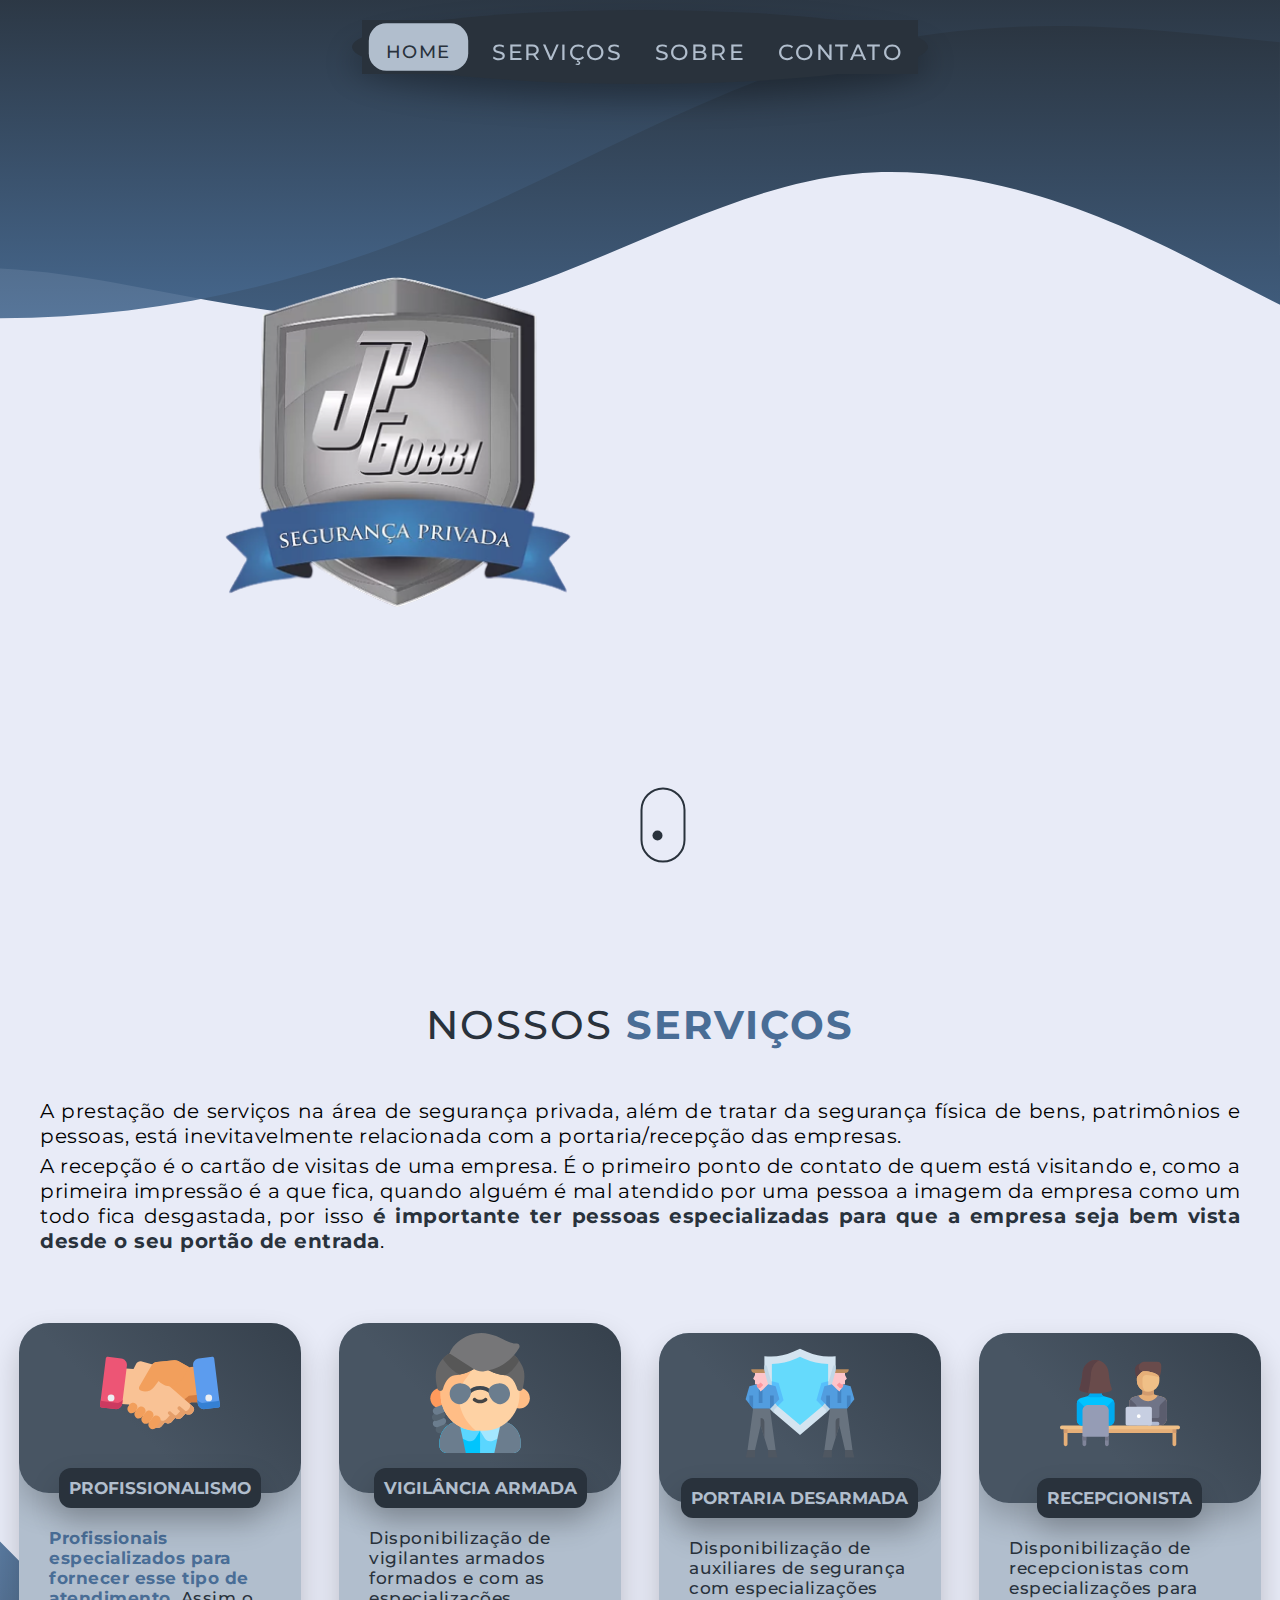
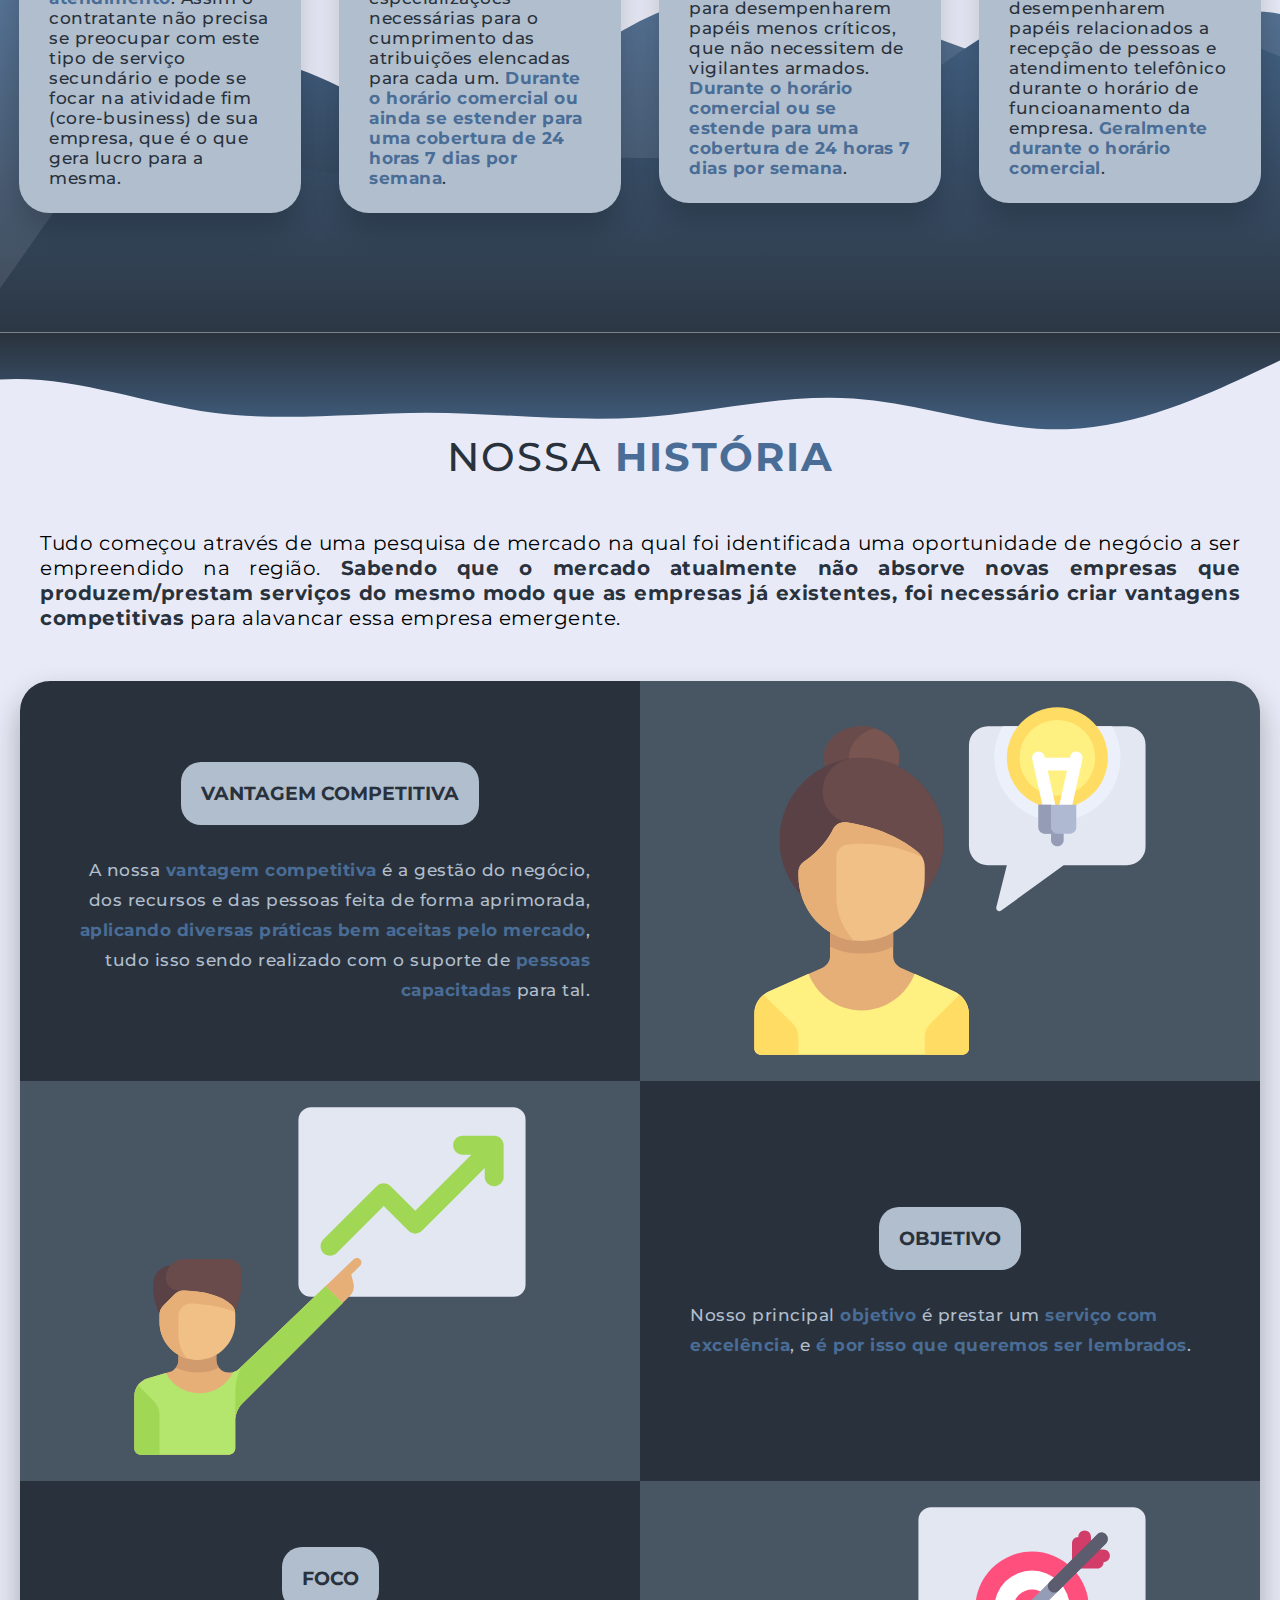
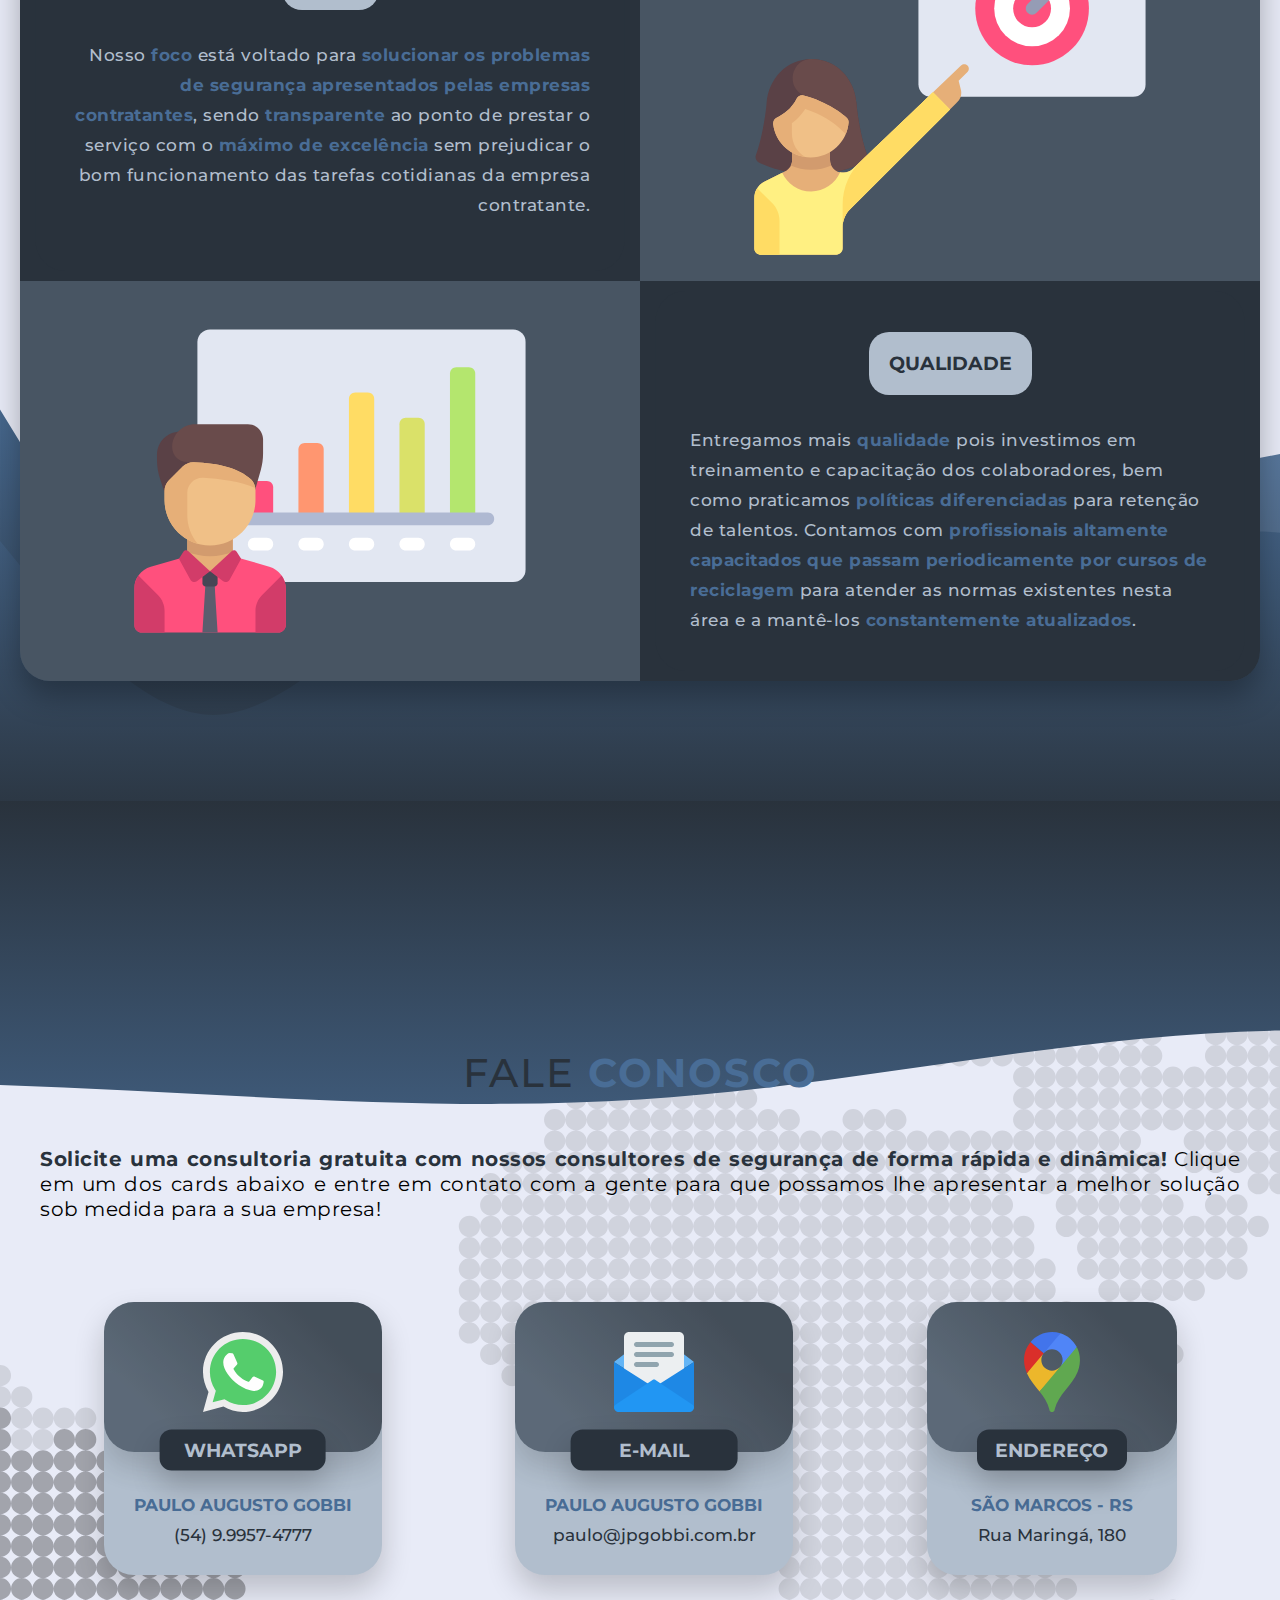
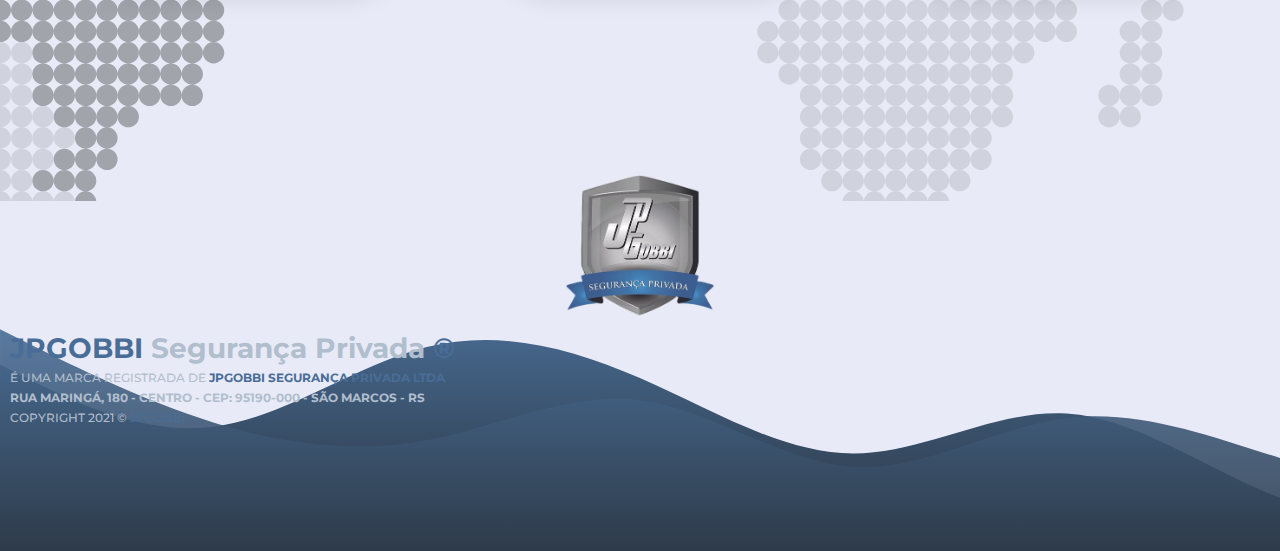
==== commit f2005af9: "Ajustes de espaçamento no Menu Mobile." ====
--- a/index.html
+++ b/index.html
@@ -188,7 +188,7 @@
                         <h1 class="brand_title"> JPGOBBI <span class="brand_span">Segurança Privada</span> &#174; </h1>
                             <h2 class="brand_subtitle"> é uma marca registrada de <span class="brand_span"> JPGOBBI Segurança Privada LTDA </span> </h2>
                                 <h3 class="company_address"> Rua Maringá, 180 - Centro - CEP: 95190-000 - São Marcos - RS </h3>
-                                    <h4 class="copyright"> Copyright 2020 &copy; <span class="copy_company"> JPGOBBI </span> </h4>
+                                    <h4 class="copyright"> Copyright 2021 &copy; <span class="copy_company"> JPGOBBI </span> </h4>
                     </div>
                         <a href="http://www.facebook.com/jpgobbi" target="_blank" class="social_media_icon"> <i class="fab fa-facebook"></i> </a>
                 </div>
--- a/styles.css
+++ b/styles.css
@@ -13,12 +13,13 @@
 /* Main Header Menu */
 section#header { position: fixed; z-index: 1000; left: 0px; top: 0px; width: 100vw; height: auto; transition: 0.3s ease-out; transition-property: top; transition-delay: 0.15s; }
 section#header div.header { min-height: 60px; transition: 0.6s ease; }
-section#header div.header div.nav_bar { width: auto; height: 100%; max-width: 1300px; padding: 10px 10px; margin-top: 20px; border-radius: 20px; background-color: #29323C; box-shadow: 0px 15px 30px rgba(0, 0, 0, 0.3); }
+section#header div.header div.nav_bar { width: auto; height: 100%; max-width: 1300px; padding: 10px 10px; margin-top: 10px; border-radius: 50%; background-color: #29323C; box-shadow: 0px 15px 30px rgba(0, 0, 0, 0.3); }
 section#header div.header div.nav_bar div.nav_list ul.nav_options { list-style: none; position: absolute; background-color: #29323C; width: 100vw; height: 100vh; left: 100%; top: 0%; display: flex; flex-direction: column; justify-content: center; align-items: center; z-index: 1; transition: 0.3s ease; transition-property: left; align-self: center; }
 section#header div.header div.nav_bar div.nav_list ul.nav_options.active { left: 0%; }
-section#header div.header div.nav_bar div.nav_list ul.nav_options a { font-size: 3.5rem; font-weight: 500; letter-spacing: 0.2rem; text-decoration: none; color: #B1BECD; border-radius: 20px; text-transform: uppercase; padding: 20px; margin-top: 20px; margin-bottom: 20px; display: block; transition: 0.3s ease; transition-property: font-size, color; }
+section#header div.header div.nav_bar div.nav_list ul.nav_options a { font-size: 3rem; font-weight: 500; letter-spacing: 0.2rem; text-decoration: none; color: #B1BECD; border-radius: 20px; text-transform: uppercase; padding: 10px 20px; margin-top: 5px; margin-bottom: 5px; display: flex; flex-direction: column; align-items: center; transition: 0.3s ease; transition-property: font-size, color; }
+section#header div.header div.nav_bar div.nav_list ul.nav_options li.nav_link a i { color: #496D96; margin-bottom: 10px; }
 section#header div.header div.nav_bar div.nav_list ul.nav_options li a.active { color: #29323C; background-color: #B1BECD; }
-section#header div.header div.nav_bar div.nav_list div.hamburger { height: 50px; width: 50px; display: inline-block; border: 3px solid #354b6c; border-radius: 50%; position: relative; display: flex; align-items: center; justify-content: center; z-index: 100; cursor: pointer; transform: scale(0.8); margin-right: 10px; }
+section#header div.header div.nav_bar div.nav_list div.hamburger { height: 50px; width: 50px; display: inline-block; border: 3px solid #354b6c; border-radius: 50%; position: relative; display: flex; align-items: center; justify-content: center; z-index: 100; cursor: pointer; transform: scale(0.8); }
 section#header div.header div.nav_bar div.nav_list div.hamburger::after { position: absolute; content: ''; height: 100%; width: 100%; border-radius: 50%; border: 3px solid #B1BECD; animation: hamburger_puls 2s ease infinite; }
 section#header div.header div.nav_bar div.nav_list div.hamburger div.bar { height: 2px; width: 25px; position: relative; background-color: #496D96; z-index: -1; }
 section#header div.header div.nav_bar div.nav_list div.hamburger div.bar::after, section#header div.header div.nav_bar div.nav_list div.hamburger div.bar::before { content: ''; position: absolute; height: 100%; width: 100%; left: 0px; background-color: #B1BECD; transition: 0.3s ease; transition-property: top, bottom; }
@@ -26,13 +27,15 @@
 section#header div.header div.nav_bar div.nav_list div.hamburger div.bar::before { bottom: 8px; }
 section#header div.header div.nav_bar div.nav_list div.hamburger.active div.bar::before { bottom: 0px; }
 section#header div.header div.nav_bar div.nav_list div.hamburger.active div.bar::after { top: 0px; }
-section#header div.header div.progress_bar { background-color: #496D96; height: 10px; width: 0%; position: fixed; left: 0px; bottom: 0px; transition: all 0.3s; }
+section#header div.header div.progress_bar { background-color: #29323C; height: 10px; width: 0%; position: fixed; left: 0px; bottom: 0px; transition: all 0.3s; }
 /* End Main Header Menu */
 /* Hero Section */
-section#hero { background-image: url(./vectors/wave_hero.svg); background-repeat: no-repeat; background-size: 100%; }
+section#hero { background-image: url(./vectors/wave_hero.svg); background-repeat: no-repeat; background-size: 120%; }
 section#hero div.hero { max-width: 1200px; margin: 0px auto; padding: 0px 50px; justify-content: flex-start; }
-section#hero div.hero div.hero_content div.hero_titles { display: flex; flex-direction: column; align-items: flex-end; justify-content: center; }
-section#hero div.hero div.hero_content div.hero_titles h1.hero_title { display: block; width: fit-content; font-size: 60px; position: relative; color: transparent; animation: text_reveal 0.5s ease forwards; animation-delay: 1s; }
+section#hero div.hero div.hero_content { width: 100%; display: flex; flex-direction: column; justify-content: space-around; align-items: center; }
+section#hero div.hero div.hero_content div.company_logo { width: 200px; height: 200px; background-image: url(./images/jpgobbi_logo_withoutbg_cropped.png); background-repeat: no-repeat; background-size: contain; }
+section#hero div.hero div.hero_content div.hero_titles { display: flex; flex-direction: column; align-items: center; justify-content: center; margin-top: 15px; }
+section#hero div.hero div.hero_content div.hero_titles h1.hero_title { display: block; width: fit-content; font-size: 3.8rem; position: relative; color: transparent; animation: text_reveal 0.5s ease forwards; animation-delay: 1s; }
 section#hero div.hero div.hero_content div.hero_titles h1.hero_title:nth-child(1) { animation-delay: 1s; }
 section#hero div.hero div.hero_content div.hero_titles h1.hero_title:nth-child(2) { animation-delay: 2s; }
 section#hero div.hero div.hero_content div.hero_titles h1.hero_title:nth-child(3) { animation: text_reveal_name 0.5s ease forwards; animation-delay: 3s; }
@@ -40,12 +43,12 @@
 section#hero div.hero div.hero_content div.hero_titles h1.hero_title:nth-child(1) span.hero_title_box { animation-delay: 0.5s; }
 section#hero div.hero div.hero_content div.hero_titles h1.hero_title:nth-child(2) span.hero_title_box { animation-delay: 1.5s; }
 section#hero div.hero div.hero_content div.hero_titles h1.hero_title:nth-child(3) span.hero_title_box { animation-delay: 2.5s; }
-section#hero div.hero div.middle { position: absolute; right: 0%; bottom: 23px; margin-right: 23px; }
+section#hero div.hero div.middle { position: absolute; left: 0%; bottom: 23px; margin-left: 23px; }
 section#hero div.hero div.middle div.mouse { width: 45px; height: 75px; }
-section#hero div.hero div.middle div.mouse::before { content: ''; width: 15px; height: 15px; position: absolute; left: 50%; transform: translateX(-50%); bottom: 20px; margin-left: -8px; cursor: pointer; background-color: #29323C; border-radius: 50%; animation: mouse_scroll 3s cubic-bezier(0.75, -0.95, 0.25, 0.5) infinite; }
+section#hero div.hero div.middle div.mouse::before { content: ''; width: 20px; height: 20px; position: absolute; left: 50%; transform: translateX(-50%); bottom: 20px; margin-left: -8px; cursor: pointer; background-color: #29323C; border-radius: 50%; animation: mouse_scroll 3s cubic-bezier(0.75, -0.95, 0.25, 0.5) infinite; }
 /* End Hero Section */
 /* Services Section */
-section#services { background-image: url(./vectors/wave_services.svg); background-repeat: no-repeat; background-size: 100%; background-position: bottom;}
+section#services { background-image: url(./vectors/wave_services.svg); background-repeat: no-repeat; background-size: 150%; background-position: bottom; }
 section#services div.services div.service_top h1.section_title { font-size: 2.6rem; }
 section#services div.services { flex-direction: column; text-align: center; max-width: 1400px; margin: 0px auto; padding: 100px 0px; }
 section#services div.services div.service_top { max-width: 1400px; margin: 0px auto; }
@@ -64,7 +67,7 @@
 section#services div.services div.service_bottom div.service_item h2.service_title { font-size: 1.5rem; margin: auto; color: #B1BECD; margin-bottom: 15px; text-transform: uppercase; z-index: 2; background-color: #29323C; padding: 10px; border-radius: 12px; box-shadow: 0px 15px 30px rgba(0, 0, 0, 0.2); transition: all 0.2s ease-in-out; transition-property: box-shadow; }
 /* End Services Section */
 /* Projects Section */
-section#projects { background-image: url(./vectors/wave_about.svg), url(./vectors/wave_about2.svg); background-repeat: no-repeat; background-size: 100%; background-position: top, bottom; }
+section#projects { background-image: url(./vectors/wave_about.svg), url(./vectors/wave_about2.svg); background-repeat: no-repeat; background-size: 350%, 350%; background-position: top, bottom; }
 section#projects svg { margin-top: -200px; }
 section#projects div.projects div.projects_header h1.section_title { font-size: 2.6rem; }
 section#projects div.projects div.projects_header { max-width: 1400px; margin: 0px auto; }
@@ -73,16 +76,16 @@
 section#projects div.projects { flex-direction: column; max-width: 1400px; margin: 0px auto; padding: 100px 0px;  }
 section#projects div.projects div.all_projects { display: flex; align-items: center; justify-content: center; flex-direction: column; margin-top: 50px; background: transparent; }
 section#projects div.projects div.all_projects div.project_item { display: flex; align-items: center; justify-content: center; flex-direction: column; width: 80%; margin: 20px auto; overflow: hidden; border-radius: 30px; box-shadow: 0px 15px 30px rgba(0, 0, 0, 0.2); }
-section#projects div.projects div.all_projects div.project_item div.project_info { padding: 10px; flex-basis: 50%; height: 100%; display: flex; align-items: flex-start; justify-content: center; flex-direction: column; background-color: #485563; }
-section#projects div.projects div.all_projects div.project_item div.project_info h1.project_title { font-size: 1.5rem; font-weight: 700; margin-left: 15px; margin-top: 15px; margin-bottom: 30px; text-transform: uppercase; color: #29323C; background-color: #B1BECD; padding: 30px; border-radius: 30px; margin-left: auto; margin-right: auto; }
+section#projects div.projects div.all_projects div.project_item div.project_info { padding: 10px; flex-basis: 50%; height: 100%; display: flex; align-items: flex-start; justify-content: center; flex-direction: column; background-color: #29323C; }
+section#projects div.projects div.all_projects div.project_item div.project_info h1.project_title { font-size: 1.5rem; font-weight: 700; margin-left: 15px; margin-top: 15px; margin-bottom: 30px; text-transform: uppercase; color: #29323C; background-color: #B1BECD; padding: 20px; border-radius: 20px; margin-left: auto; margin-right: auto; }
 section#projects div.projects div.all_projects div.project_item div.project_info p.project_description { font-weight: 500; font-size: 1.4rem; color: #B1BECD; line-height: 2.3rem; text-align: left; margin-bottom: 15px; }
 section#projects div.projects div.all_projects div.project_item div.project_info p.project_description span.project_detail {  color: #496D96; font-weight: 700; }
 section#projects div.projects div.all_projects div.project_item div.project_image { flex-basis: 50%; height: 300px; width: 100%; overflow: hidden; position: relative; background-color: #485563; padding: 20px; display: flex; justify-content: center; align-items: center; position: relative; z-index: 1; }
-section#projects div.projects div.all_projects div.project_item div.project_image::after { content: ''; width: 100%; height: 10%; background-color: #485563; position: absolute; left: 0px; top: 0px; z-index: -1; border-bottom-left-radius: 30px; border-bottom-right-radius: 30px; box-shadow: 0px 15px 30px rgba(0, 0, 0, 0.2); }
+section#projects div.projects div.all_projects div.project_item div.project_image::after { content: ''; width: 100%; height: 10%; background-color: #29323C; position: absolute; left: 0px; top: 0px; z-index: -1; border-bottom-left-radius: 30px; border-bottom-right-radius: 30px; box-shadow: 0px 15px 30px rgba(0, 0, 0, 0.2); }
 section#projects div.projects div.all_projects div.project_item div.project_image img { transition: 0.3s ease; transition-property: transform; width: 90%; height: auto; transform: scale(0.9); bottom: 0px;  }
 /* End Projects Section */
 /* Contact Section */
-section#contact { background-image: url(./vectors/wave_contact.svg), url(./vectors/world_map_contact.svg); background-repeat: no-repeat; background-size: 100%, 80%; background-position: top, bottom; }
+section#contact { padding: 100px 0px 0px 0px; background-image: url(./vectors/wave_contact.svg), url(./vectors/world_map_contact.svg); background-repeat: no-repeat; background-size: 350%, 300%; background-position: top, center; }
 section#contact div.contact div.contact_header h1.section_title { font-size: 2.6rem; }
 section#contact div.contact { flex-direction: column; max-width: 1400px; margin: 0px auto; margin-bottom: 50px; }
 section#contact div.contact div.contact_header p { max-width: 1400px; padding: 0px 30px; font-weight: 400;  }
@@ -90,25 +93,25 @@
 section#contact div.contact div.contact_items { max-width: 1300px; min-width: 320px; margin: 50px auto; display: flex; flex-direction: column; justify-content: center; align-items: center; z-index: 1;}
 section#contact div.contact div.contact_items div.contact_item { min-width: 250px; min-height: 270px; padding: 20px; text-align: center; border-radius: 30px; padding: 30px; margin: 30px; display: flex; justify-content: center; align-items: center; flex-direction: column; box-shadow: 0px 15px 30px rgba(0, 0, 0, 0.2); transition: 0.3s ease; transition-property: box-shadow; background-color: #B1BECD; position: relative; z-index: -1; overflow: hidden; transform: scale(1); transition-property: box-shadow, transform; }
 section#contact div.contact div.contact_items div.contact_item::after { content: ''; position: absolute; left: 0px; top: 0px; height: 55%; width: 100%; background-image: linear-gradient(45deg, #485563 20%, #29323C 80%); border-bottom-left-radius: 30px; border-bottom-right-radius: 30px; box-shadow: 0px 15px 30px rgba(0, 0, 0, 0.2); opacity: 0.8; z-index: -1;  }
-section#contact div.contact div.contact_items div.contact_item div.icon { width: 70px; margin: 0 auto; margin-bottom: 10px; transition: 0.3s ease; transition-property: transform; }
+section#contact div.contact div.contact_items div.contact_item div.icon { width: 80px; margin: 0 auto; margin-bottom: 10px; transition: 0.3s ease; transition-property: transform; }
 section#contact div.contact div.contact_items div.contact_item div.contact_info h1.contact_title { font-size: 1.5rem; font-weight: 700; color: #B1BECD; margin-bottom: 40px; text-transform: uppercase; position: absolute; left: 50%; top: 55%; transform: translate(-50%, -55%); z-index: 2; }
 section#contact div.contact div.contact_items div.contact_item div.contact_info::after { content: ''; width: 60%; height: 15%; background-color: #29323C; position: absolute; bottom: 0; left: 50%; top: 55%; transform: translate(-50%, -55%); z-index: 1; border-radius: 12px; box-shadow: 0px 15px 30px rgba(0, 0, 0, 0.2); transition: all 0.2s ease-in-out; transition-property: box-shadow; }
 section#contact div.contact div.contact_items div.contact_item div.contact_info h2.contacter { font-size: 1.4rem; line-height: 2rem; text-transform: uppercase; font-weight: 700; color: #496D96; margin-top: 70px; }
 section#contact div.contact div.contact_items div.contact_item div.contact_info h3.contact_detail { font-size: 1.4rem; color: #29323C; font-weight: 500; margin-top: 10px; }
 /* End Contact Section */
 /* Footer Section */
-section#footer { background-image: url(./vectors/wave_footer.svg); background-repeat: no-repeat; background-size: 100%; background-position: bottom; }
-section#footer a#emblem_link div.emblem { width: 150px; height: 150px; background-image: url('./images/jpgobbi_logo_withoutbg_cropped.png'); background-repeat: no-repeat; background-position: center; background-size: 100%; position: absolute; left: 50%; top: -80px; transform: translateX(-50%); margin: auto; z-index: 3; }
-section#footer div.footer { min-height: 170px; flex-direction: column; justify-content: center; align-items: center; position: relative; z-index: 1;}
-section#footer div.footer div.brand { position: absolute; top: 80px; text-align: center; margin: auto; }
-section#footer div.footer div.brand h1.brand_title { color: #496D96; margin-bottom: 10px; font-weight: 700; }
+section#footer { background-image: url(./vectors/wave_footer.svg); background-repeat: no-repeat; background-size: 270%; background-position: bottom; }
+section#footer div.footer a#emblem_link div.emblem { width: 150px; height: 150px; background-image: url('./images/jpgobbi_logo_withoutbg_cropped.png'); background-repeat: no-repeat; background-position: center; background-size: 100%; position: absolute; left: 50%; top: -80px; transform: translateX(-50%); z-index: 3; margin: 0px 0px; }
+section#footer div.footer { min-height: 170px; flex-direction: column; justify-content: center; align-items: flex-start; position: relative; z-index: 1; }
+section#footer div.footer div.brand { position: absolute; top: 80px; text-align: left; margin: auto; }
+section#footer div.footer div.brand h1.brand_title { color: #496D96; margin-bottom: 5px; font-weight: 700; margin-left: 10px; }
 section#footer div.footer div.brand h1.brand_title span.brand_span { color: #B1BECD; }
-section#footer div.footer div.brand h2.brand_subtitle { font-size: 0.8rem; text-transform: uppercase; font-weight: 500; color: #B1BECD; margin-bottom: 10px; }
+section#footer div.footer div.brand h2.brand_subtitle { font-size: 0.8rem; text-transform: uppercase; font-weight: 500; color: #B1BECD; margin-bottom: 5px; margin-left: 10px; }
 section#footer div.footer div.brand h2.brand_subtitle span.brand_span { color: #496D96; font-weight: 700; }
-section#footer div.footer div.brand h3.company_address { font-size: 0.8rem; color: #B1BECD; text-transform: uppercase; margin-bottom: 10px; }
-section#footer div.footer div.brand h4.copyright { font-size: 1rem; font-weight: 500; text-transform: uppercase; color: #B1BECD; }
+section#footer div.footer div.brand h3.company_address { font-size: 0.8rem; color: #B1BECD; text-transform: uppercase; margin-bottom: 5px; margin-left: 10px; }
+section#footer div.footer div.brand h4.copyright { font-size: 1rem; font-weight: 500; text-transform: uppercase; color: #B1BECD; margin-left: 10px; }
 section#footer div.footer div.brand h4.copyright span.copy_company { color: #496D96; }
-section#footer div.footer a.social_media_icon i { font-size: 5rem; position: absolute; top: 20px; right: 20px; color: #3B5998; text-shadow: 0px 15px 25px rgba(0, 0, 0, 0.2); transition: all 0.3s; }
+section#footer div.footer a.social_media_icon i { font-size: 5rem; position: absolute; top: 15px; right: 15px; color: #3B5998; text-shadow: 0px 15px 25px rgba(0, 0, 0, 0.2); transition: all 0.3s; }
 /* End Footer Section */
 /* General Keyframes */
     @keyframes hamburger_puls { 0% { opacity: 1; transform: scale(1); } 100% { opacity: 0; transform: scale(1.6); } }
@@ -189,7 +192,7 @@
     section#header div.header div.nav_bar div.nav_list div.hamburger { display: none; }
     /* End Main Header Menu */
     /* Section Home */
-   
+    section#hero { background-size: 100%; }
     section#hero div.hero { display: flex; flex-direction: column; justify-content: center; align-items: center; }
     section#hero div.hero div.hero_content { width: 100%; display: flex; flex-direction: row; justify-content: space-around; }
     section#hero div.hero div.hero_content div.company_logo { width: 350px; height: 350px; background-image: url(./images/jpgobbi_logo_withoutbg_cropped.png); background-repeat: no-repeat; background-size: contain; }
@@ -199,13 +202,15 @@
         @keyframes mouse_scroll { 0% { opacity: 0; transform: translateY(0) scale(0.6); } 10% { opacity: 1; transform: translateY(-20px) scale(1.2); } 100% { opacity: 0; transform: translateY(14px) scale(0.3); } }
     /* End Section Home */
     /* Services Section */
+    section#services { background-size: 100%; }
     section#services div.services div.service_top p  { font-size: 2rem; }
     section#services div.services div.service_bottom div.service_item { flex-basis: 22%; margin: 1.5%; transition: 0.3s ease-in-out; transition-property: transform; }
     section#services div.services div.service_bottom div.service_item h2.service_title { font-size: 1.7rem; }
     section#services div.services div.service_bottom div.service_item:hover { transform: scale(1.1); }
     section#services div.services div.service_bottom div.service_item p.service_item_text { font-size: 1.7rem; }
     /* End Services Section */
-    /* Projects Section */ 
+    /* Projects Section */
+    section#projects { background-size: 100%, 100%; }
     section#projects div.projects div.projects_header p { font-size: 2rem; }
     section#projects div.projects div.all_projects div.project_item div.project_info h1.project_title { font-size: 1.9rem; } 
     section#projects div.projects div.all_projects div.project_item div.project_info p.project_description { font-size: 1.7rem; line-height: 3rem; padding: 0px 40px; }
@@ -222,6 +227,7 @@
     section#contact div.contact div.contact_items div.contact_item div.contact_info h3.contact_detail { font-size: 1.7em; }
     /* End Contact Section */
     /* Footer Section */
+    section#footer { background-size: 100%; }
     section#footer a#emblem_link div.emblem { width: 200px; height: 200px; top: -120px; }
     section#footer div.footer a.social_media_icon i:hover { transform: scale(0.8); text-shadow: 0px 0px 5px rgba(0, 0, 0, 0.5); }
     /* End Footer Section */
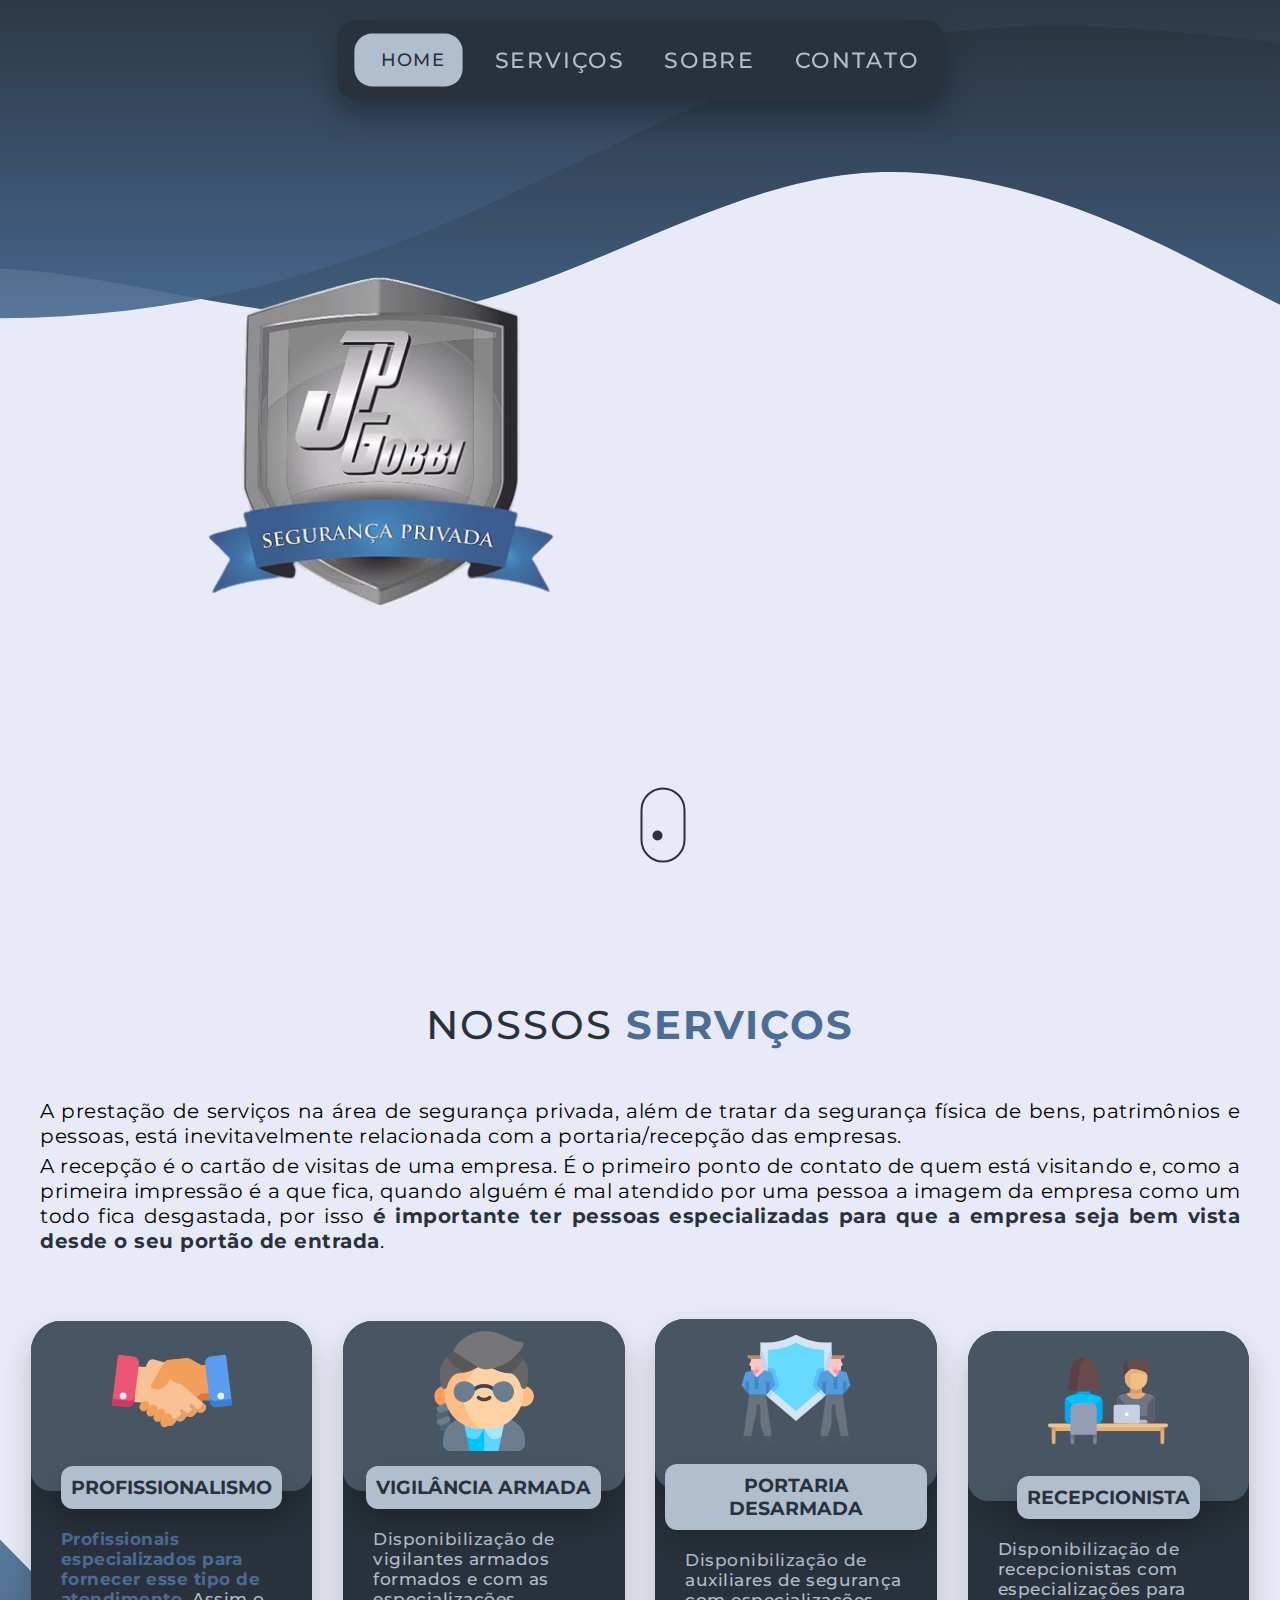
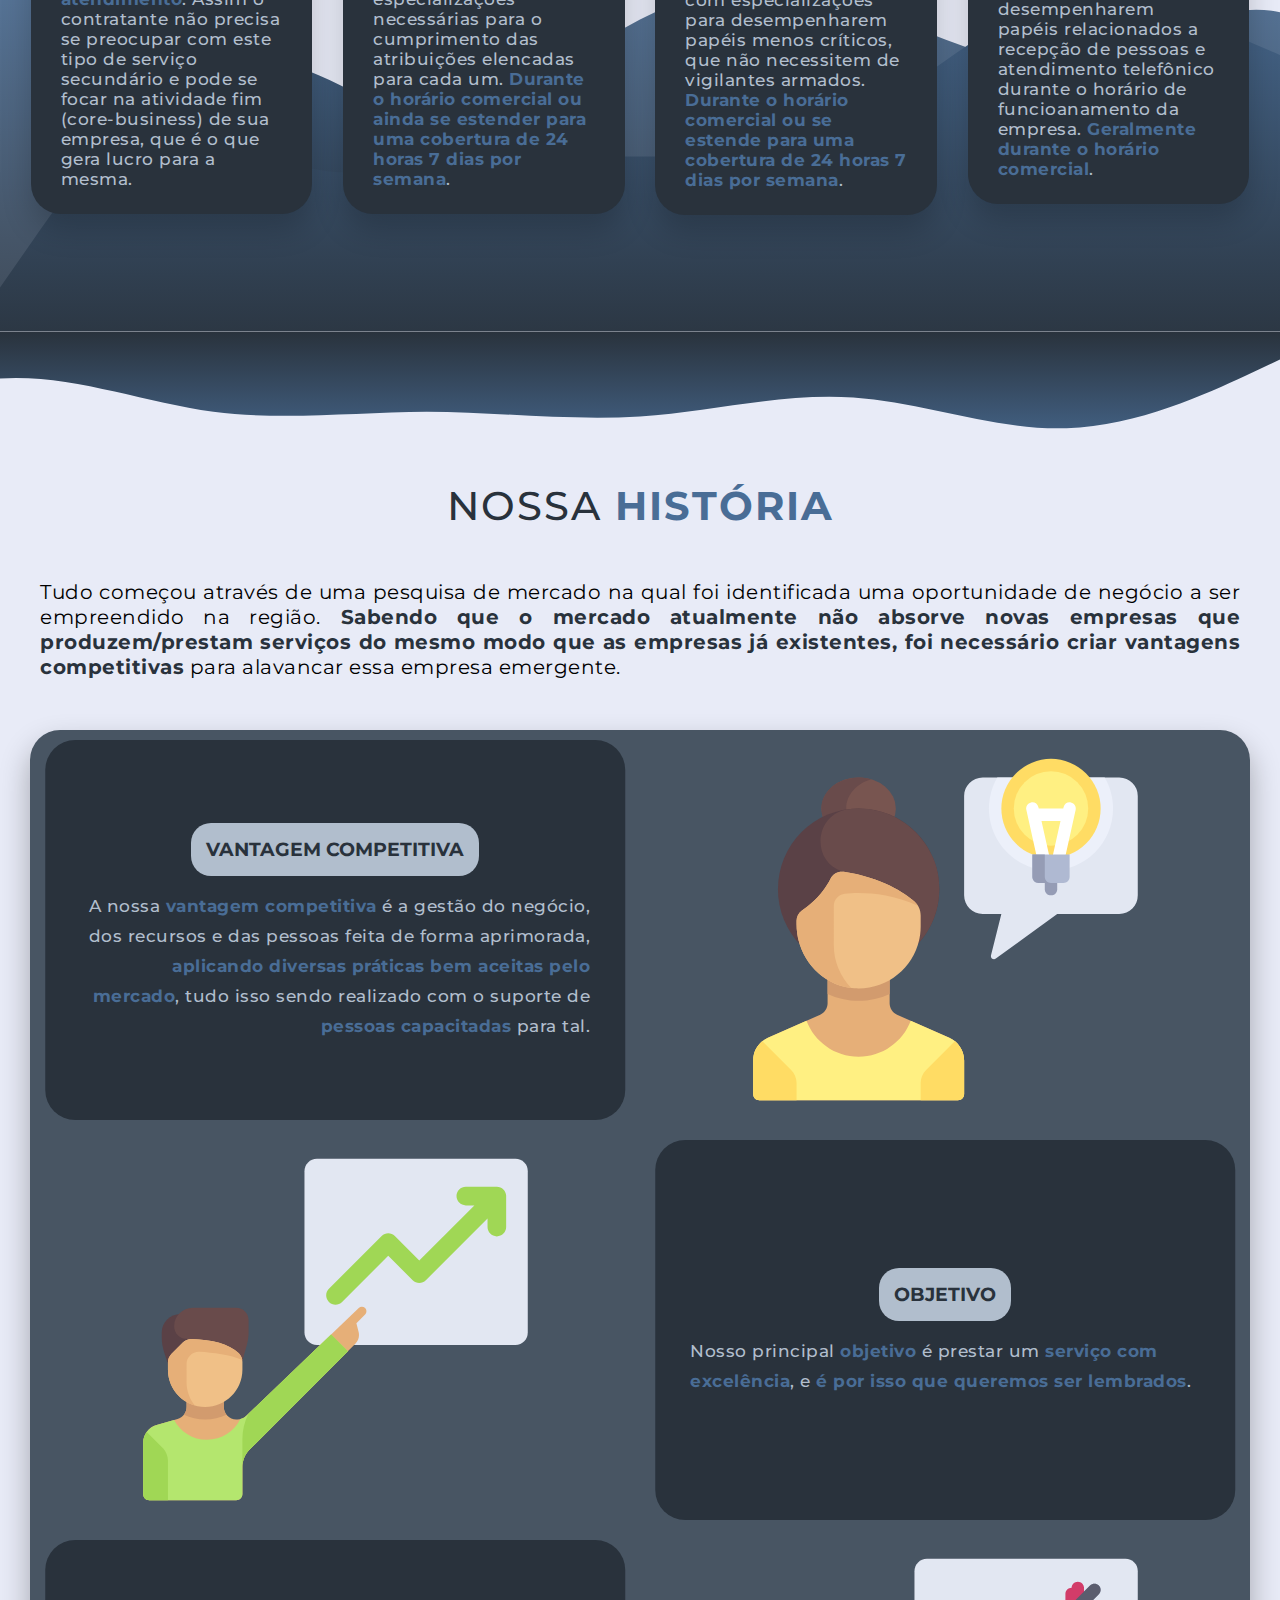
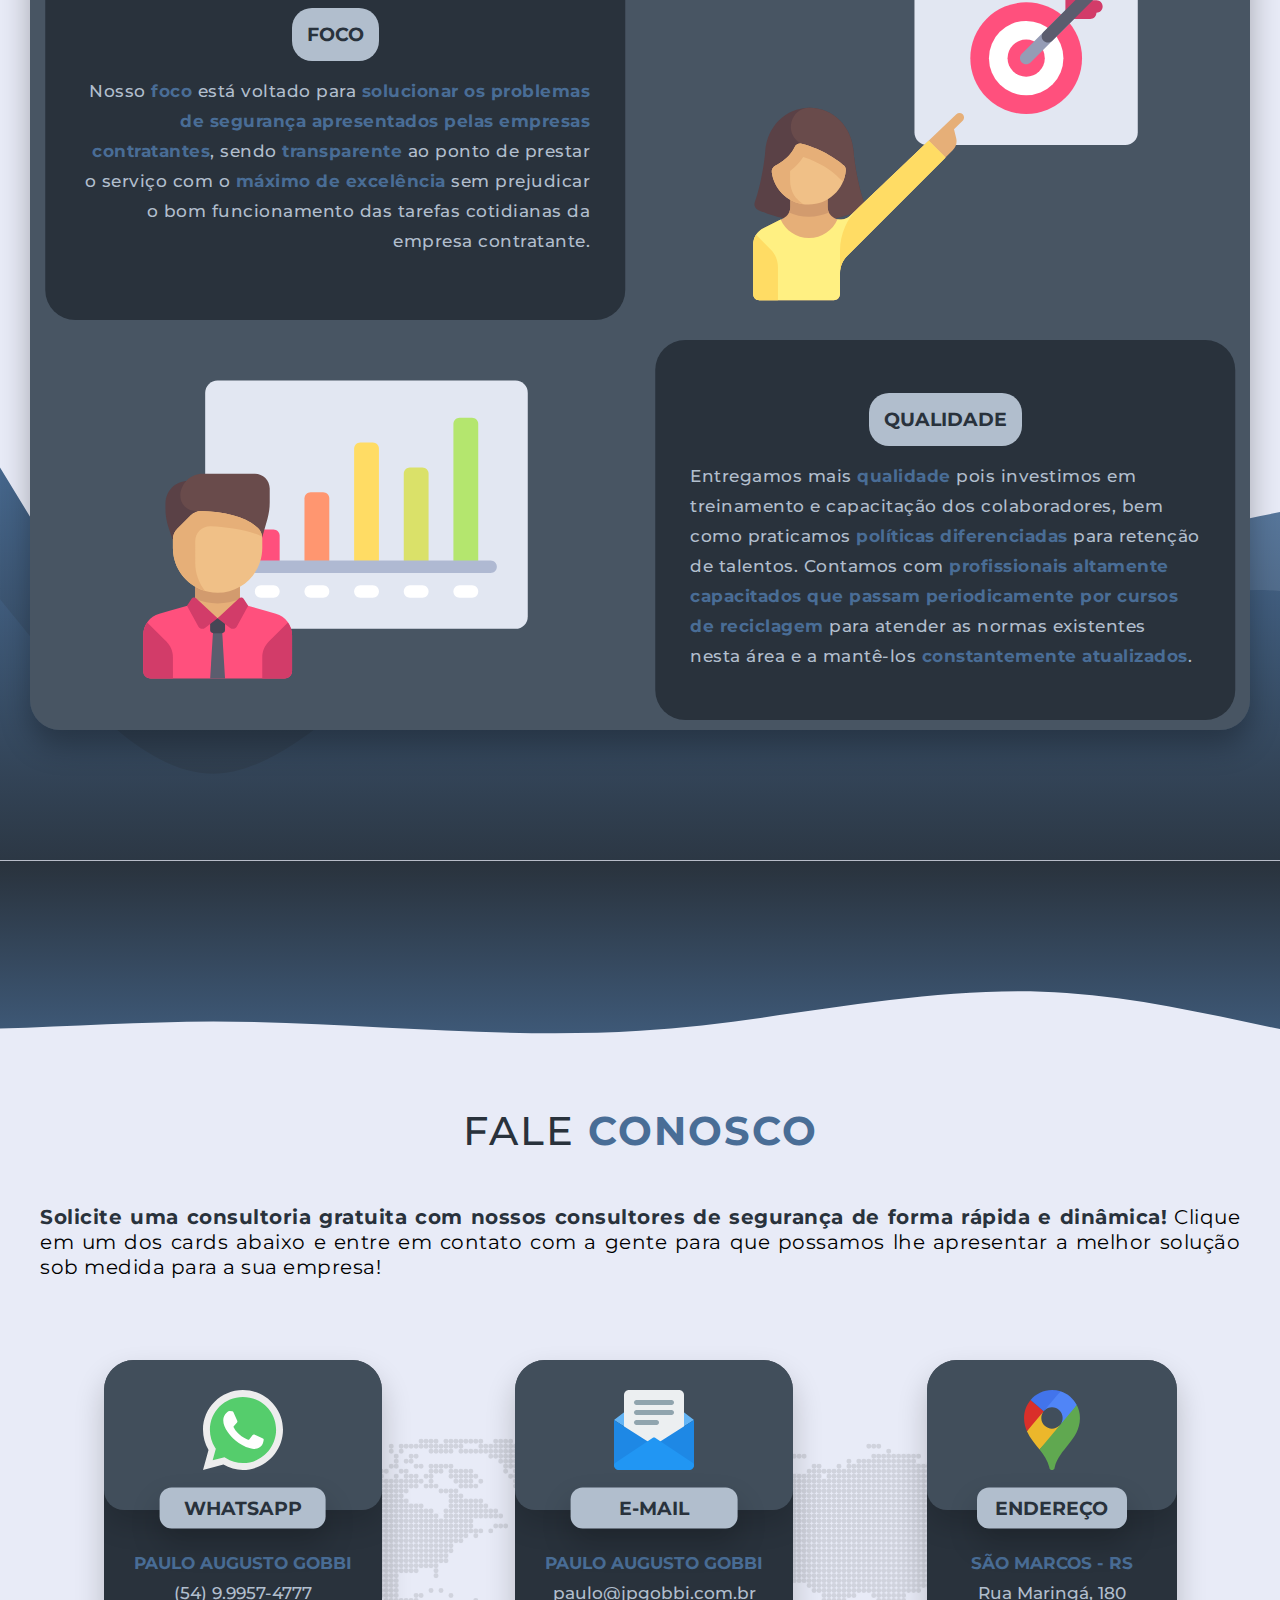
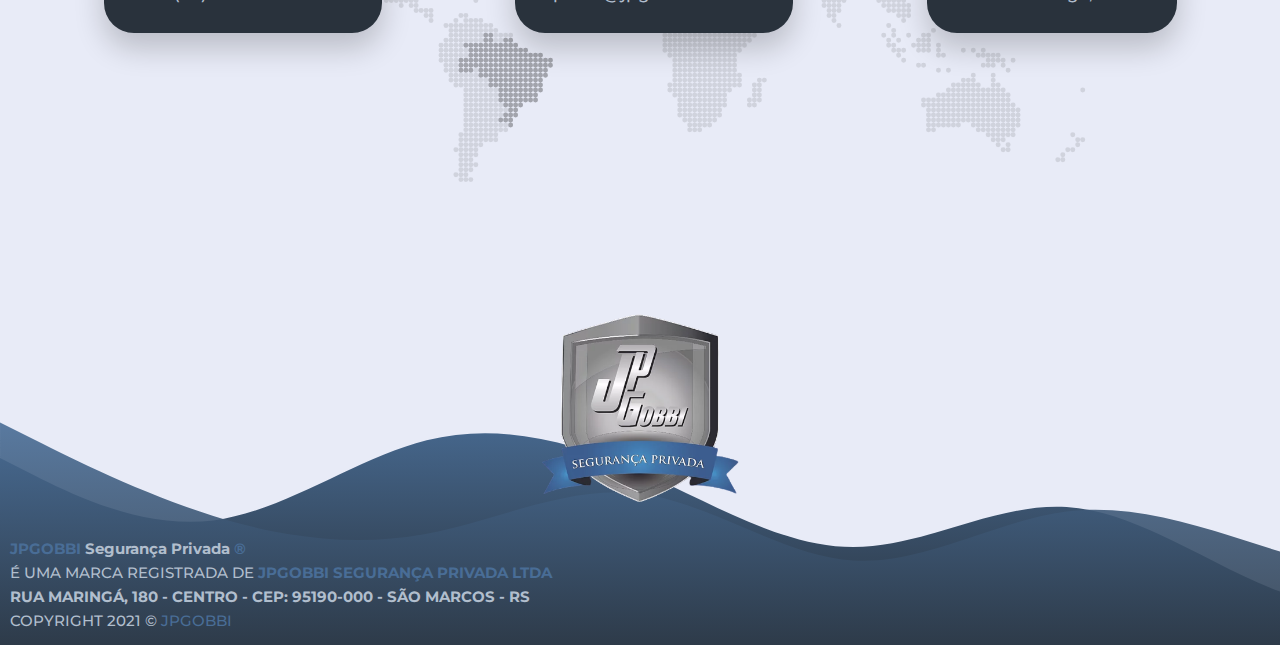
==== commit a1e5f6b4: "Ajustes finais referente às implementações do Redesign do Site." ====
--- a/index.html
+++ b/index.html
@@ -151,8 +151,8 @@
                                 <div class="icon"> <img src="./icons/whatsapp.svg" width="100px"/> </div>
                                 <div class="contact_info">
                                     <h1 class="contact_title"> WhatsApp </h1>
-                                    <h2 class="contacter"> Paulo Augusto Gobbi </h2>
-                                    <h3 class="contact_detail"> (54) 9.9957-4777 </h2>
+                                        <h2 class="contacter"> Paulo Augusto Gobbi </h2>
+                                            <h3 class="contact_detail"> (54) 9.9957-4777 </h2>
                                 </div>
                             </div>
                         </a>
@@ -161,8 +161,8 @@
                                 <div class="icon"> <img src="./icons/email.svg" width="100px"/> </div>
                                 <div class="contact_info">
                                     <h1 class="contact_title"> E-Mail </h1>
-                                    <h2 class="contacter"> Paulo Augusto Gobbi </h2>
-                                    <h3 class="contact_detail"> paulo@jpgobbi.com.br </h2>
+                                        <h2 class="contacter"> Paulo Augusto Gobbi </h2>
+                                            <h3 class="contact_detail"> paulo@jpgobbi.com.br </h2>
                                 </div>
                             </div>
                         </a>
@@ -171,8 +171,8 @@
                                 <div class="icon"> <img src="./icons/mapmarker.svg" width="100px"/> </div>
                                 <div class="contact_info">
                                     <h1 class="contact_title"> Endereço </h1>
-                                    <h2 class="contacter"> São Marcos - RS </h2>
-                                    <h3 class="contact_detail"> Rua Maringá, 180 </h2>
+                                        <h2 class="contacter"> São Marcos - RS </h2>
+                                            <h3 class="contact_detail"> Rua Maringá, 180 </h2>
                                 </div>
                             </div>
                         </a>
@@ -184,13 +184,13 @@
             <section id="footer">
                 <div class="footer container">
                     <a href="#hero" id="emblem_link"> <div class="emblem"> </div> </a>
-                    <div class="brand">
-                        <h1 class="brand_title"> JPGOBBI <span class="brand_span">Segurança Privada</span> &#174; </h1>
-                            <h2 class="brand_subtitle"> é uma marca registrada de <span class="brand_span"> JPGOBBI Segurança Privada LTDA </span> </h2>
-                                <h3 class="company_address"> Rua Maringá, 180 - Centro - CEP: 95190-000 - São Marcos - RS </h3>
-                                    <h4 class="copyright"> Copyright 2021 &copy; <span class="copy_company"> JPGOBBI </span> </h4>
-                    </div>
-                        <a href="http://www.facebook.com/jpgobbi" target="_blank" class="social_media_icon"> <i class="fab fa-facebook"></i> </a>
+                        <div class="brand">
+                            <h1 class="brand_title"> JPGOBBI <span class="brand_span">Segurança Privada</span> &#174; </h1>
+                                <h2 class="brand_subtitle"> é uma marca registrada de <span class="brand_span"> JPGOBBI Segurança Privada LTDA </span> </h2>
+                                    <h3 class="company_address"> Rua Maringá, 180 - Centro - CEP: 95190-000 - São Marcos - RS </h3>
+                                        <h4 class="copyright"> Copyright 2021 &copy; <span class="copy_company"> JPGOBBI </span> </h4>
+                        </div>
+                            <a href="http://www.facebook.com/jpgobbi" target="_blank" class="social_media_icon"> <i class="fab fa-facebook"></i> </a>
                 </div>
             </section>
             <!-- End Footer -->
--- a/styles.css
+++ b/styles.css
@@ -16,7 +16,7 @@
 section#header div.header div.nav_bar { width: auto; height: 100%; max-width: 1300px; padding: 10px 10px; margin-top: 10px; border-radius: 50%; background-color: #29323C; box-shadow: 0px 15px 30px rgba(0, 0, 0, 0.3); }
 section#header div.header div.nav_bar div.nav_list ul.nav_options { list-style: none; position: absolute; background-color: #29323C; width: 100vw; height: 100vh; left: 100%; top: 0%; display: flex; flex-direction: column; justify-content: center; align-items: center; z-index: 1; transition: 0.3s ease; transition-property: left; align-self: center; }
 section#header div.header div.nav_bar div.nav_list ul.nav_options.active { left: 0%; }
-section#header div.header div.nav_bar div.nav_list ul.nav_options a { font-size: 3rem; font-weight: 500; letter-spacing: 0.2rem; text-decoration: none; color: #B1BECD; border-radius: 20px; text-transform: uppercase; padding: 10px 20px; margin-top: 5px; margin-bottom: 5px; display: flex; flex-direction: column; align-items: center; transition: 0.3s ease; transition-property: font-size, color; }
+section#header div.header div.nav_bar div.nav_list ul.nav_options a { font-size: 3rem; font-weight: 500; letter-spacing: 0.2rem; text-decoration: none; color: #B1BECD; border-radius: 20px; text-transform: uppercase; padding: 10px 20px; margin-top: 5px; display: flex; flex-direction: column; align-items: center; transition: 0.3s ease; transition-property: font-size, color; }
 section#header div.header div.nav_bar div.nav_list ul.nav_options li.nav_link a i { color: #496D96; margin-bottom: 10px; }
 section#header div.header div.nav_bar div.nav_list ul.nav_options li a.active { color: #29323C; background-color: #B1BECD; }
 section#header div.header div.nav_bar div.nav_list div.hamburger { height: 50px; width: 50px; display: inline-block; border: 3px solid #354b6c; border-radius: 50%; position: relative; display: flex; align-items: center; justify-content: center; z-index: 100; cursor: pointer; transform: scale(0.8); }
@@ -55,63 +55,63 @@
 section#services div.services div.service_top p { padding: 0px 30px; font-weight: 400; }
 section#services div.services div.service_top p span.services_description_span { color: #29323C; font-weight: 700; }
 section#services div.services div.service_bottom { display: flex; align-items: center; justify-content: center; flex-wrap: wrap; margin-top: 50px; max-width: 1300px; }
-section#services div.services div.service_bottom div.service_item { flex-basis: 90%; display: flex; align-items: flex-start; justify-content: center; flex-direction: column; background-color: #B1BECD; box-shadow: 0px 15px 30px rgba(0, 0, 0, 0.2); padding: 10px; border-radius: 30px; margin: 10px 5%; position: relative; z-index: 2; overflow: hidden; }
-section#services div.services div.service_bottom div.service_item p.service_item_text { color: #29323C; font-size: 1.4rem; line-height: 2rem; font-weight: 500; text-align: left; margin-bottom: 15px; transition: all 0.3s ease-in-out; }
+section#services div.services div.service_bottom div.service_item { flex-basis: 90%; display: flex; align-items: flex-start; justify-content: center; flex-direction: column; background-color: #29323C; box-shadow: 0px 15px 30px rgba(0, 0, 0, 0.2); padding: 10px; border-radius: 30px; margin: 5% 10%; position: relative; z-index: 3; overflow: hidden; }
+section#services div.services div.service_bottom div.service_item p.service_item_text { color: #B1BECD; font-size: 1.4rem; line-height: 2rem; font-weight: 500; text-align: left; margin-bottom: 15px; transition: all 0.3s ease-in-out; }
 section#services div.services div.service_bottom div.service_item p.service_item_text span.service_text_span { color: #496D96; font-weight: 700; }
-section#services div.services div.service_bottom div.service_item::after { content: ''; width: 100%; height: 170px; background-image: linear-gradient(45deg, #485563 40%, #29323C 140%); position: absolute; left: 0px; top: 0px; border-bottom-left-radius: 30px; border-bottom-right-radius: 30px; box-shadow: 0px 15px 30px rgba(0, 0, 0, 0.2); z-index: -1; }
-section#services div.services div.service_bottom div.service_item div.item_icon { width: 120px; height: 120px; margin-left: auto; margin-right: auto; margin-top: 0px; margin-bottom: 15px; z-index: 2; }
+section#services div.services div.service_bottom div.service_item::after { content: ''; width: 100%; height: 170px; background-color: #485563; position: absolute; left: 0px; top: 0px; box-shadow: 0px 15px 30px rgba(0, 0, 0, 0.2); z-index: -1; border-radius: 20px; }
+section#services div.services div.service_bottom div.service_item div.item_icon { width: 120px; height: 120px; margin-left: auto; margin-right: auto; margin-top: 0px; margin-bottom: 15px; z-index: 2; transition: 0.3s ease-in-out; transition-property: transform }
 section#services div.services div.service_bottom div.service_item div.icon_first { background-image: url(./vectors/handshake.svg); background-size: cover; background-position: center; background-repeat: no-repeat; }
 section#services div.services div.service_bottom div.service_item div.icon_second { background-image: url(./vectors/armed_guard.svg); background-size: contain; background-position: center; background-repeat: no-repeat; }
 section#services div.services div.service_bottom div.service_item div.icon_third { background-image: url(./vectors/unarmed_guard.svg); background-size: cover; background-position: center; background-repeat: no-repeat; }
 section#services div.services div.service_bottom div.service_item div.icon_four { background-image: url(./vectors/recepcionist.svg); background-size: cover; background-position: center; background-repeat: no-repeat; }
-section#services div.services div.service_bottom div.service_item h2.service_title { font-size: 1.5rem; margin: auto; color: #B1BECD; margin-bottom: 15px; text-transform: uppercase; z-index: 2; background-color: #29323C; padding: 10px; border-radius: 12px; box-shadow: 0px 15px 30px rgba(0, 0, 0, 0.2); transition: all 0.2s ease-in-out; transition-property: box-shadow; }
+section#services div.services div.service_bottom div.service_item h2.service_title { font-size: 1.5rem; margin: auto; color: #29323C; margin-bottom: 15px; text-transform: uppercase; z-index: 2; background-color: #B1BECD; padding: 10px; border-radius: 12px; box-shadow: 0px 15px 30px rgba(0, 0, 0, 0.2); transition: all 0.2s ease-in-out; transition-property: box-shadow; }
 /* End Services Section */
 /* Projects Section */
-section#projects { background-image: url(./vectors/wave_about.svg), url(./vectors/wave_about2.svg); background-repeat: no-repeat; background-size: 350%, 350%; background-position: top, bottom; }
+section#projects { background-image: url(./vectors/wave_about.svg), url(./vectors/wave_about2.svg); background-repeat: no-repeat; background-size: 250%, 350%; background-position: top, bottom; }
 section#projects svg { margin-top: -200px; }
 section#projects div.projects div.projects_header h1.section_title { font-size: 2.6rem; }
-section#projects div.projects div.projects_header { max-width: 1400px; margin: 0px auto; }
+section#projects div.projects div.projects_header { max-width: 1400px; margin: 0px auto; margin-top: 50px; }
 section#projects div.projects div.projects_header p { padding: 0px 30px; font-weight: 400; }
 section#projects div.projects div.projects_header p span.projects_description_span { color: #29323C; font-weight: 700; }
 section#projects div.projects { flex-direction: column; max-width: 1400px; margin: 0px auto; padding: 100px 0px;  }
 section#projects div.projects div.all_projects { display: flex; align-items: center; justify-content: center; flex-direction: column; margin-top: 50px; background: transparent; }
-section#projects div.projects div.all_projects div.project_item { display: flex; align-items: center; justify-content: center; flex-direction: column; width: 80%; margin: 20px auto; overflow: hidden; border-radius: 30px; box-shadow: 0px 15px 30px rgba(0, 0, 0, 0.2); }
+section#projects div.projects div.all_projects div.project_item { display: flex; align-items: center; justify-content: center; flex-direction: column; width: 80%; margin: 20px auto; overflow: hidden; border-radius: 30px; box-shadow: 0px 15px 30px rgba(0, 0, 0, 0.2);}
 section#projects div.projects div.all_projects div.project_item div.project_info { padding: 10px; flex-basis: 50%; height: 100%; display: flex; align-items: flex-start; justify-content: center; flex-direction: column; background-color: #29323C; }
-section#projects div.projects div.all_projects div.project_item div.project_info h1.project_title { font-size: 1.5rem; font-weight: 700; margin-left: 15px; margin-top: 15px; margin-bottom: 30px; text-transform: uppercase; color: #29323C; background-color: #B1BECD; padding: 20px; border-radius: 20px; margin-left: auto; margin-right: auto; }
+section#projects div.projects div.all_projects div.project_item div.project_info h1.project_title { font-size: 1.5rem; font-weight: 700; margin-left: 15px; margin-top: 15px; margin-bottom: 15px; text-transform: uppercase; color: #29323C; background-color: #B1BECD; padding: 15px; border-radius: 20px; margin-left: auto; margin-right: auto; }
 section#projects div.projects div.all_projects div.project_item div.project_info p.project_description { font-weight: 500; font-size: 1.4rem; color: #B1BECD; line-height: 2.3rem; text-align: left; margin-bottom: 15px; }
 section#projects div.projects div.all_projects div.project_item div.project_info p.project_description span.project_detail {  color: #496D96; font-weight: 700; }
 section#projects div.projects div.all_projects div.project_item div.project_image { flex-basis: 50%; height: 300px; width: 100%; overflow: hidden; position: relative; background-color: #485563; padding: 20px; display: flex; justify-content: center; align-items: center; position: relative; z-index: 1; }
-section#projects div.projects div.all_projects div.project_item div.project_image::after { content: ''; width: 100%; height: 10%; background-color: #29323C; position: absolute; left: 0px; top: 0px; z-index: -1; border-bottom-left-radius: 30px; border-bottom-right-radius: 30px; box-shadow: 0px 15px 30px rgba(0, 0, 0, 0.2); }
+section#projects div.projects div.all_projects div.project_item div.project_image::after { content: ''; width: 100%; height: 10%; background-color: #29323C; position: absolute; left: 0px; top: 0px; z-index: -1; border-bottom-left-radius: 20px; border-bottom-right-radius: 20px; box-shadow: 0px 15px 30px rgba(0, 0, 0, 0.2); }
 section#projects div.projects div.all_projects div.project_item div.project_image img { transition: 0.3s ease; transition-property: transform; width: 90%; height: auto; transform: scale(0.9); bottom: 0px;  }
 /* End Projects Section */
 /* Contact Section */
-section#contact { padding: 100px 0px 0px 0px; background-image: url(./vectors/wave_contact.svg), url(./vectors/world_map_contact.svg); background-repeat: no-repeat; background-size: 350%, 300%; background-position: top, center; }
+section#contact { padding: 100px 0px 0px 0px; background-image: url(./vectors/wave_contact.svg), url(./vectors/world_map_contact.svg); background-repeat: no-repeat; background-size: 250%, 300%; background-position: top, center; }
 section#contact div.contact div.contact_header h1.section_title { font-size: 2.6rem; }
 section#contact div.contact { flex-direction: column; max-width: 1400px; margin: 0px auto; margin-bottom: 50px; }
 section#contact div.contact div.contact_header p { max-width: 1400px; padding: 0px 30px; font-weight: 400;  }
 section#contact div.contact div.contact_header p span.contact_span { color: #29323C; font-weight: 700; }
 section#contact div.contact div.contact_items { max-width: 1300px; min-width: 320px; margin: 50px auto; display: flex; flex-direction: column; justify-content: center; align-items: center; z-index: 1;}
-section#contact div.contact div.contact_items div.contact_item { min-width: 250px; min-height: 270px; padding: 20px; text-align: center; border-radius: 30px; padding: 30px; margin: 30px; display: flex; justify-content: center; align-items: center; flex-direction: column; box-shadow: 0px 15px 30px rgba(0, 0, 0, 0.2); transition: 0.3s ease; transition-property: box-shadow; background-color: #B1BECD; position: relative; z-index: -1; overflow: hidden; transform: scale(1); transition-property: box-shadow, transform; }
-section#contact div.contact div.contact_items div.contact_item::after { content: ''; position: absolute; left: 0px; top: 0px; height: 55%; width: 100%; background-image: linear-gradient(45deg, #485563 20%, #29323C 80%); border-bottom-left-radius: 30px; border-bottom-right-radius: 30px; box-shadow: 0px 15px 30px rgba(0, 0, 0, 0.2); opacity: 0.8; z-index: -1;  }
+section#contact div.contact div.contact_items div.contact_item { min-width: 250px; min-height: 270px; padding: 20px; text-align: center; border-radius: 30px; padding: 30px; margin: 30px; display: flex; justify-content: center; align-items: center; flex-direction: column; box-shadow: 0px 15px 30px rgba(0, 0, 0, 0.2); transition: 0.3s ease; transition-property: box-shadow; background-color: #29323C; position: relative; z-index: -1; overflow: hidden; transform: scale(1); transition-property: box-shadow, transform; }
+section#contact div.contact div.contact_items div.contact_item::after { content: ''; position: absolute; left: 0px; top: 0px; height: 55%; width: 100%; background-color: #485563; box-shadow: 0px 15px 30px rgba(0, 0, 0, 0.2); opacity: 0.8; z-index: -1; border-radius: 20px;  }
 section#contact div.contact div.contact_items div.contact_item div.icon { width: 80px; margin: 0 auto; margin-bottom: 10px; transition: 0.3s ease; transition-property: transform; }
-section#contact div.contact div.contact_items div.contact_item div.contact_info h1.contact_title { font-size: 1.5rem; font-weight: 700; color: #B1BECD; margin-bottom: 40px; text-transform: uppercase; position: absolute; left: 50%; top: 55%; transform: translate(-50%, -55%); z-index: 2; }
-section#contact div.contact div.contact_items div.contact_item div.contact_info::after { content: ''; width: 60%; height: 15%; background-color: #29323C; position: absolute; bottom: 0; left: 50%; top: 55%; transform: translate(-50%, -55%); z-index: 1; border-radius: 12px; box-shadow: 0px 15px 30px rgba(0, 0, 0, 0.2); transition: all 0.2s ease-in-out; transition-property: box-shadow; }
+section#contact div.contact div.contact_items div.contact_item div.contact_info h1.contact_title { font-size: 1.5rem; font-weight: 700; color: #29323C; margin-bottom: 40px; text-transform: uppercase; position: absolute; left: 50%; top: 55%; transform: translate(-50%, -55%); z-index: 2; }
+section#contact div.contact div.contact_items div.contact_item div.contact_info::after { content: ''; width: 60%; height: 15%; background-color: #B1BECD; position: absolute; bottom: 0; left: 50%; top: 55%; transform: translate(-50%, -55%); z-index: 1; border-radius: 12px; box-shadow: 0px 15px 30px rgba(0, 0, 0, 0.2); transition: all 0.2s ease-in-out; transition-property: box-shadow; }
 section#contact div.contact div.contact_items div.contact_item div.contact_info h2.contacter { font-size: 1.4rem; line-height: 2rem; text-transform: uppercase; font-weight: 700; color: #496D96; margin-top: 70px; }
-section#contact div.contact div.contact_items div.contact_item div.contact_info h3.contact_detail { font-size: 1.4rem; color: #29323C; font-weight: 500; margin-top: 10px; }
+section#contact div.contact div.contact_items div.contact_item div.contact_info h3.contact_detail { font-size: 1.4rem; color: #B1BECD; font-weight: 500; margin-top: 10px; }
 /* End Contact Section */
 /* Footer Section */
-section#footer { background-image: url(./vectors/wave_footer.svg); background-repeat: no-repeat; background-size: 270%; background-position: bottom; }
-section#footer div.footer a#emblem_link div.emblem { width: 150px; height: 150px; background-image: url('./images/jpgobbi_logo_withoutbg_cropped.png'); background-repeat: no-repeat; background-position: center; background-size: 100%; position: absolute; left: 50%; top: -80px; transform: translateX(-50%); z-index: 3; margin: 0px 0px; }
-section#footer div.footer { min-height: 170px; flex-direction: column; justify-content: center; align-items: flex-start; position: relative; z-index: 1; }
-section#footer div.footer div.brand { position: absolute; top: 80px; text-align: left; margin: auto; }
-section#footer div.footer div.brand h1.brand_title { color: #496D96; margin-bottom: 5px; font-weight: 700; margin-left: 10px; }
+section#footer { background-image: url(./vectors/wave_footer.svg); background-repeat: no-repeat; background-size: 250%; background-position: bottom; }
+section#footer div.footer a#emblem_link div.emblem { width: 150px; height: 150px; background-image: url('./images/jpgobbi_logo_withoutbg_cropped.png'); background-repeat: no-repeat; background-position: center; background-size: 100%; position: absolute; left: 50%; top: 80px; transform: translateX(-50%); z-index: 3; margin: 0px 0px; }
+section#footer div.footer { min-height: 300px; flex-direction: column; justify-content: center; align-items: flex-start; position: relative; z-index: 1; }
+section#footer div.footer div.brand { position: absolute; bottom: 0px; text-align: left; margin: auto; }
+section#footer div.footer div.brand h1.brand_title { font-size: 0.8rem; color: #496D96; margin-bottom: 5px; font-weight: 700; margin-left: 10px; }
 section#footer div.footer div.brand h1.brand_title span.brand_span { color: #B1BECD; }
 section#footer div.footer div.brand h2.brand_subtitle { font-size: 0.8rem; text-transform: uppercase; font-weight: 500; color: #B1BECD; margin-bottom: 5px; margin-left: 10px; }
 section#footer div.footer div.brand h2.brand_subtitle span.brand_span { color: #496D96; font-weight: 700; }
 section#footer div.footer div.brand h3.company_address { font-size: 0.8rem; color: #B1BECD; text-transform: uppercase; margin-bottom: 5px; margin-left: 10px; }
-section#footer div.footer div.brand h4.copyright { font-size: 1rem; font-weight: 500; text-transform: uppercase; color: #B1BECD; margin-left: 10px; }
+section#footer div.footer div.brand h4.copyright { font-size: 0.8rem; font-weight: 500; text-transform: uppercase; color: #B1BECD; margin-left: 10px; margin-bottom: 15px; }
 section#footer div.footer div.brand h4.copyright span.copy_company { color: #496D96; }
-section#footer div.footer a.social_media_icon i { font-size: 5rem; position: absolute; top: 15px; right: 15px; color: #3B5998; text-shadow: 0px 15px 25px rgba(0, 0, 0, 0.2); transition: all 0.3s; }
+section#footer div.footer a.social_media_icon i { font-size: 2rem; position: absolute; bottom: 18px; right: 8px; color: #3B5998; text-shadow: 0px 15px 25px rgba(0, 0, 0, 0.2); transition: all 0.3s; }
 /* End Footer Section */
 /* General Keyframes */
     @keyframes hamburger_puls { 0% { opacity: 1; transform: scale(1); } 100% { opacity: 0; transform: scale(1.6); } }
@@ -123,15 +123,19 @@
 /* Media Query For Tablet */ 
 @media only screen and (min-width: 768px) {
     /* Main Header Menu */
-    div.brand h1.brand_title { font-size: 2.8rem; }
+    section#header div.header div.nav_bar { margin-top: 20px; }
+    section#header div.header div.nav_bar div.nav_list ul.nav_options a { margin-top: 20px; }
     section#header div.header div.nav_bar div.nav_list div.hamburger { width: 80px; height: 80px; }
     section#header div.header div.nav_bar div.nav_list div.hamburger div.bar { width: 45px; }
     section#header div.header div.nav_bar div.nav_list div.hamburger div.bar::after { top: 12px; }
     section#header div.header div.nav_bar div.nav_list div.hamburger div.bar::before { bottom: 12px; }
     /* End Main Header Menu */
     /* Hero Section */
-    .call_to_action { font-size: 2.5rem; padding: 20px 40px; }
-    section#hero div.hero div.hero_content h1.hero_title { font-size: 6rem; }
+    section#hero { background-size: 125%; }
+    section#hero div.hero div.hero_content { width: 100%; display: flex; flex-direction: row; justify-content: space-around; }
+    section#hero div.hero div.hero_content div.company_logo { width: 300px; height: 300px; }
+    section#hero div.hero div.hero_content div.hero_titles { align-items: flex-end; }
+    section#hero div.hero div.hero_content div.hero_titles h1.hero_title { font-size: 5rem; }
     section#hero div.hero div.middle { position: absolute; right: 0%; bottom: 23px; margin-right: 37px; }
         /* End Hero Section */
     /* Services Section */
@@ -142,17 +146,18 @@
     section#services div.services div.service_bottom div.service_item p.service_item_text { font-size: 1.6rem; }
     /* End Services Section */
     /* Projects Section */
+    section#projects { background-size: 125%, 150%; }
     section#projects div.projects div.projects_header h1.section_title { font-size: 4rem; }
     section#projects div.projects div.projects_header p { font-size: 1.8rem; padding: 0px 40px;}
-    section#projects div.projects div.all_projects { margin: 20px; background-color: transparent; border-radius: 30px; box-shadow: 0px 15px 30px rgba(0, 0, 0, 0.3); margin-top: 50px; }
-    section#projects div.projects div.all_projects div.project_item { flex-direction: row; background: transparent; border-radius: 0px; box-shadow: none;}
+    section#projects div.projects div.all_projects { margin: 30px; background-color: transparent; border-radius: 30px; box-shadow: 0px 15px 30px rgba(0, 0, 0, 0.3); margin-top: 50px; }
+    section#projects div.projects div.all_projects div.project_item { flex-direction: row; background: transparent; border-radius: 0px; box-shadow: none; }
     section#projects div.projects div.all_projects div.project_item:nth-child(even) { flex-direction: row-reverse; }
     section#projects div.projects div.all_projects div.project_item { height: 100%; margin: 0px; width: 100%; }
     section#projects div.projects div.all_projects div.project_item.upleft_border { border-top-left-radius: 30px; }
     section#projects div.projects div.all_projects div.project_item.upright_border { border-top-right-radius: 30px; }
     section#projects div.projects div.all_projects div.project_item.downleft_border { border-bottom-left-radius: 30px; }
     section#projects div.projects div.all_projects div.project_item.downright_border { border-bottom-right-radius: 30px; }
-    section#projects div.projects div.all_projects div.project_item div.project_info { height: 400px; border-radius: 0px; position: relative; z-index: 1; }
+    section#projects div.projects div.all_projects div.project_item div.project_info { height: 400px; border-radius: 0px; position: relative; z-index: 1; background-color: #485563; }
     section#projects div.projects div.all_projects div.project_item div.project_info::after { content: ''; width: 95%; height: 95%; background-color: #29323C; position: absolute; top: 50%; left: 50%; transform: translate(-50%, -50%); z-index: 1; border-radius: 30px; }
     section#projects div.projects div.all_projects div.project_item div.project_info h1.project_title { font-size: 2rem; position: relative; top: 5px; z-index: 2; transition: all 0.2s ease-in-out; transition-property: box-shadow; }  
     section#projects div.projects div.all_projects div.project_item div.project_info p.project_description { font-size: 1.6rem; line-height: 2.2rem; position: relative; z-index: 2; }
@@ -163,6 +168,7 @@
     section#projects div.projects div.all_projects div.project_item div.project_image img { transition: 0.3s ease; transition-property: transform; width: 90%; height: auto; transform: scale(0.90); }
     /* End Projects Section */
     /* Contact Section */
+    section#contact { background-size: 200%, 100%; background-position: top, bottom; }
     section#contact div.contact div.contact_header h1.section_title { font-size: 4rem; }
     section#contact div.contact div.contact_header p { font-size: 1.8rem; padding: 0px 40px; }
     section#contact div.contact div.contact_items { margin-top: 70px; flex-direction: row; flex-wrap: wrap; }
@@ -171,21 +177,24 @@
     section#contact div.contact div.contact_items div.contact_item div.contact_info h3.contact_detail { font-size: 1.6em; }
     /* End Contact Section */
     /* Footer Section */
-    section#footer div.footer { min-height: 300px; }
-    section#footer div.footer div.brand h2.brand_subtitle { font-size: 1.2rem; }
-    section#footer div.footer div.brand h3.company_address { font-size: 1.2rem; }
-    section#footer div.footer div.brand h4.copyright { font-size: 1.2rem; }
-    section#footer div.footer a.social_media_icon i { font-size: 7rem; }
+    section#footer { background-size: 150%; min-height: 300px; }
+    section#footer div.footer a#emblem_link div.emblem { width: 200px; height: 200px; top: 0px; }
+    section#footer div.footer div.brand h1.brand_title { font-size: 1.3rem; }
+    section#footer div.footer div.brand h2.brand_subtitle { font-size: 1.3rem; }
+    section#footer div.footer div.brand h3.company_address { font-size: 1.3rem; }
+    section#footer div.footer div.brand h4.copyright { font-size: 1.3rem; }
+    section#footer div.footer a.social_media_icon i { font-size: 5rem; bottom: 20px; right: 10px; }
     /* End Footer Section */
 }
 /* End Media Query For Tablet */
 /* Media Query For Desktop */
 @media only screen and (min-width: 1200px) {
     /* Main Header Menu */
-    section#header div.header div.nav_bar { max-width: 1200px; }
-    section#header div.header div.nav_bar div.nav_list ul.nav_options { position: initial; display: block; height: auto; width: fit-content; background-image: none; }
+    section#header div.header div.nav_bar { max-width: 1200px; border-radius: 20px; }
+    section#header div.header div.nav_bar div.nav_list ul.nav_options { position: initial; display: flex; flex-direction: row; align-content: center; justify-content: center; height: auto; width: fit-content; }
     section#header div.header div.nav_bar div.nav_list ul.nav_options li { display: inline-block; }
-    section#header div.header div.nav_bar div.nav_list ul.nav_options li a { font-size: 2rem; border-radius: 20px; margin-top: 0px; margin-bottom: 0px; transition: 0.2s ease-in-out; transition-property: color, background-color, transform; }
+    section#header div.header div.nav_bar div.nav_list ul.nav_options li.nav_link a i { margin-right: 10px; margin-bottom: 0px; }
+    section#header div.header div.nav_bar div.nav_list ul.nav_options li a { font-size: 2rem; border-radius: 20px; margin-top: 0px; min-height: 60px; transition: 0.2s ease-in-out; transition-property: color, background-color, transform; flex-direction: row; align-content: center; justify-content: space-between; }
     section#header div.header div.nav_bar div.nav_list ul.nav_options li { font-size: 2em; transform: scale(1.1); }
     section#header div.header div.nav_bar div.nav_list ul.nav_options li:hover a { font-size: 2rem; color: #29323C; background-color: #B1BECD; border-radius: 20px; transform: scale(0.8); }
     section#header div.header div.nav_bar div.nav_list ul.nav_options li a.active { font-size: 2rem; color: #29323C; background-color: #B1BECD; border-radius: 20px; transform: scale(0.80); }
@@ -203,10 +212,11 @@
     /* End Section Home */
     /* Services Section */
     section#services { background-size: 100%; }
-    section#services div.services div.service_top p  { font-size: 2rem; }
-    section#services div.services div.service_bottom div.service_item { flex-basis: 22%; margin: 1.5%; transition: 0.3s ease-in-out; transition-property: transform; }
-    section#services div.services div.service_bottom div.service_item h2.service_title { font-size: 1.7rem; }
-    section#services div.services div.service_bottom div.service_item:hover { transform: scale(1.1); }
+    section#services div.services div.service_top p { font-size: 2rem; }
+    section#services div.services div.service_bottom div.service_item { flex-basis: 22%; margin: 1.2%; transition: 0.3s ease-in-out; transition-property: transform, box-shadow; }
+    section#services div.services div.service_bottom div.service_item:hover div.item_icon { transform: scale(1.1); }
+    section#services div.services div.service_bottom div.service_item h2.service_title { font-size: 1.9rem; }
+    section#services div.services div.service_bottom div.service_item:hover { transform: scale(1.1); box-shadow: 0px 15px 30px rgba(0, 0, 0, 0.3); }
     section#services div.services div.service_bottom div.service_item p.service_item_text { font-size: 1.7rem; }
     /* End Services Section */
     /* Projects Section */
@@ -217,18 +227,25 @@
     section#projects div.projects div.all_projects div.project_item div.project_image img { transform: scale(0.75); box-shadow: none; }
     /* End Projects Section */
     /* Contact Section */
+    section#contact { background-size: 200%, 70%; background-position: top, bottom; }
+    section#contact div.contact { flex-direction: column; padding: 100px 0px; align-items: center; justify-content: center; min-width: 20vh; }
     section#contact div.contact div.contact_header p { font-size: 2rem; padding: 0px 40px; }
-    section#contact div.contact { flex-direction: column; padding: 100px 0px; align-items: center; justify-content: center; min-width: 20vh; }
     section#contact div.contact div.contact_items { width: 100%; display: flex; flex-direction: row; justify-content: space-evenly; align-items: center; margin: 50px; }
     section#contact div.contact div.contact_items a:hover div.contact_item { transform: scale(1.1); box-shadow: 0px 15px 30px rgba(0, 0, 0, 0.3); }
-    section#contact div.contact div.contact_items a:hover div.contact_item div.icon { transform: scale(1.4); }
+    section#contact div.contact div.contact_items a:hover div.contact_item div.icon { transform: scale(1.25); }
     section#contact div.contact div.contact_items div.contact_item div.contact_info h1.contact_title { font-size: 1.9rem; }
     section#contact div.contact div.contact_items div.contact_item div.contact_info h2.contacter { font-size: 1.7rem; }
     section#contact div.contact div.contact_items div.contact_item div.contact_info h3.contact_detail { font-size: 1.7em; }
     /* End Contact Section */
     /* Footer Section */
-    section#footer { background-size: 100%; }
+    section#footer { background-size: 100%; min-height: 335px; }
     section#footer a#emblem_link div.emblem { width: 200px; height: 200px; top: -120px; }
+    section#footer div.footer div.brand { margin-bottom: -20px; }
+    section#footer div.footer div.brand h1.brand_title { font-size: 1.5rem; }
+    section#footer div.footer div.brand h2.brand_subtitle { font-size: 1.5rem; }
+    section#footer div.footer div.brand h3.company_address { font-size: 1.5rem; }
+    section#footer div.footer div.brand h4.copyright { font-size: 1.5rem; margin-bottom: 0px;}
+    section#footer div.footer a.social_media_icon i { bottom: 0px; right: 30px; }
     section#footer div.footer a.social_media_icon i:hover { transform: scale(0.8); text-shadow: 0px 0px 5px rgba(0, 0, 0, 0.5); }
     /* End Footer Section */
 }
